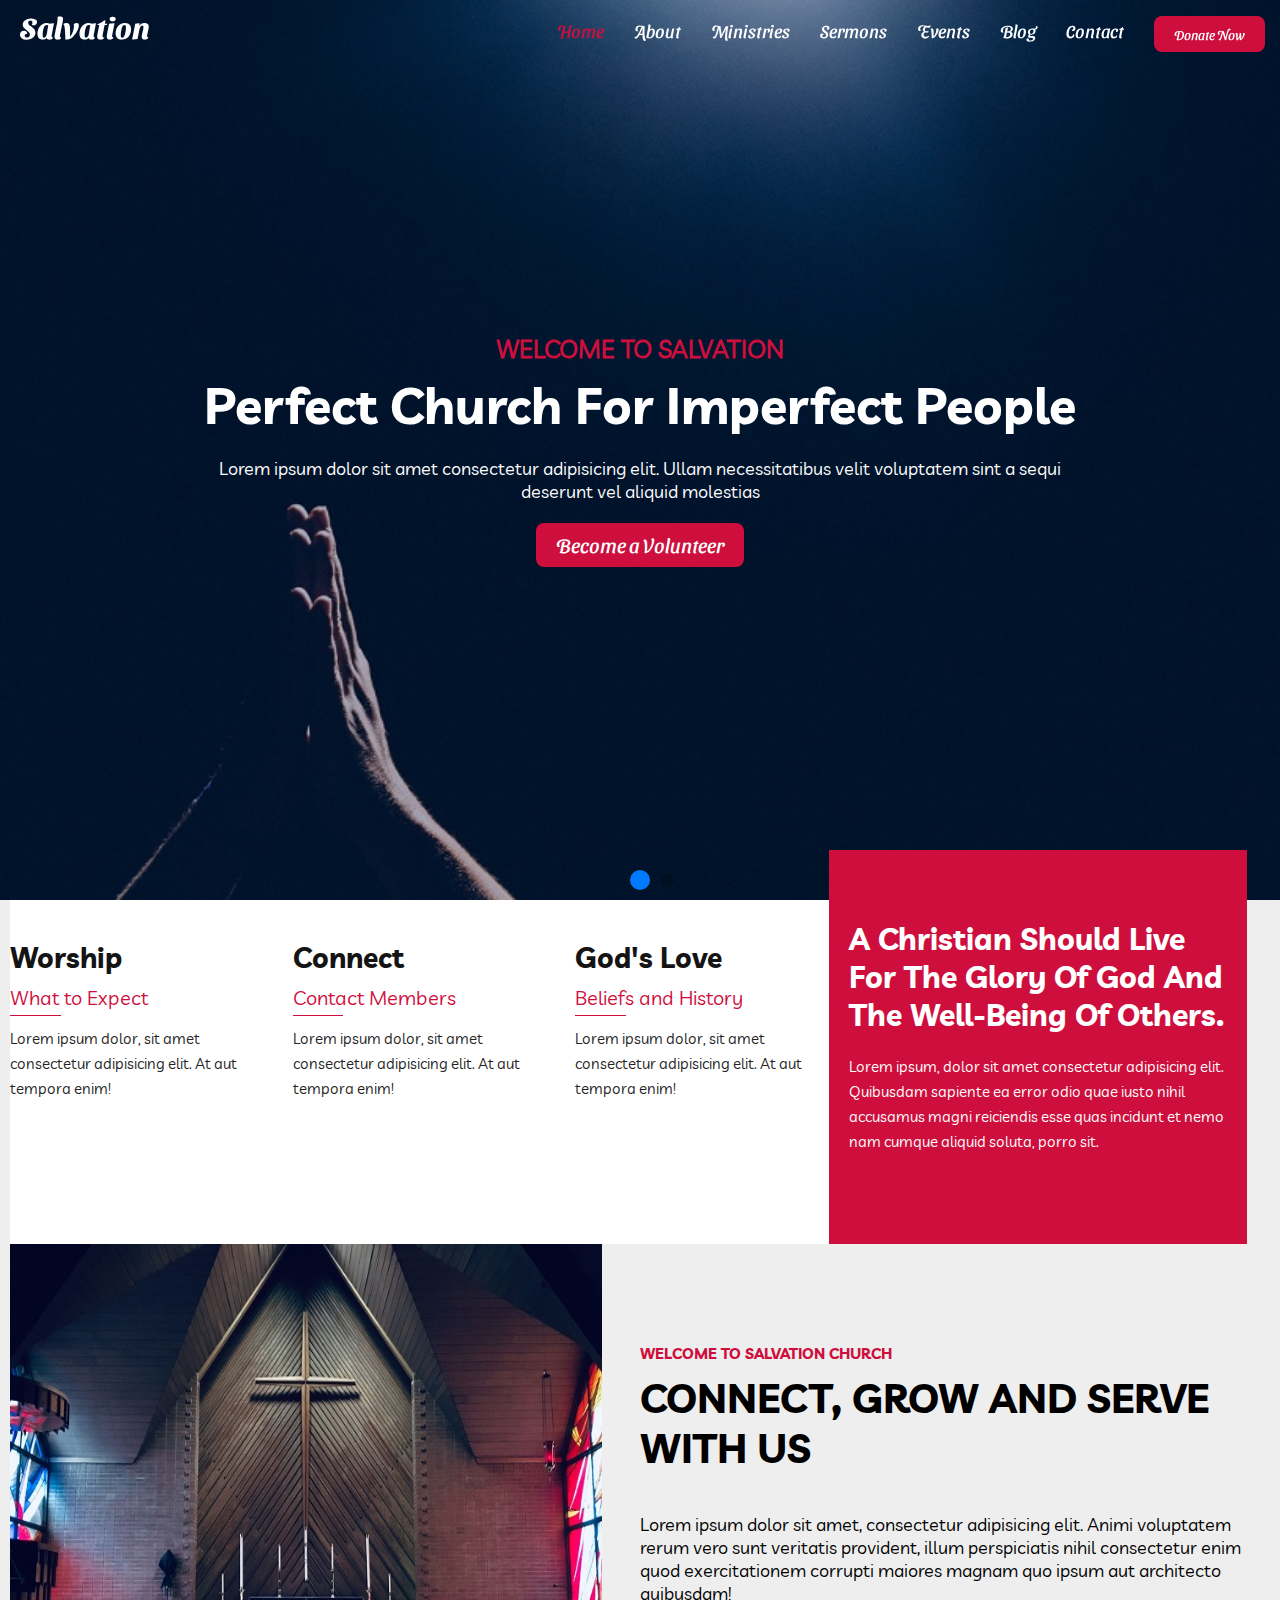
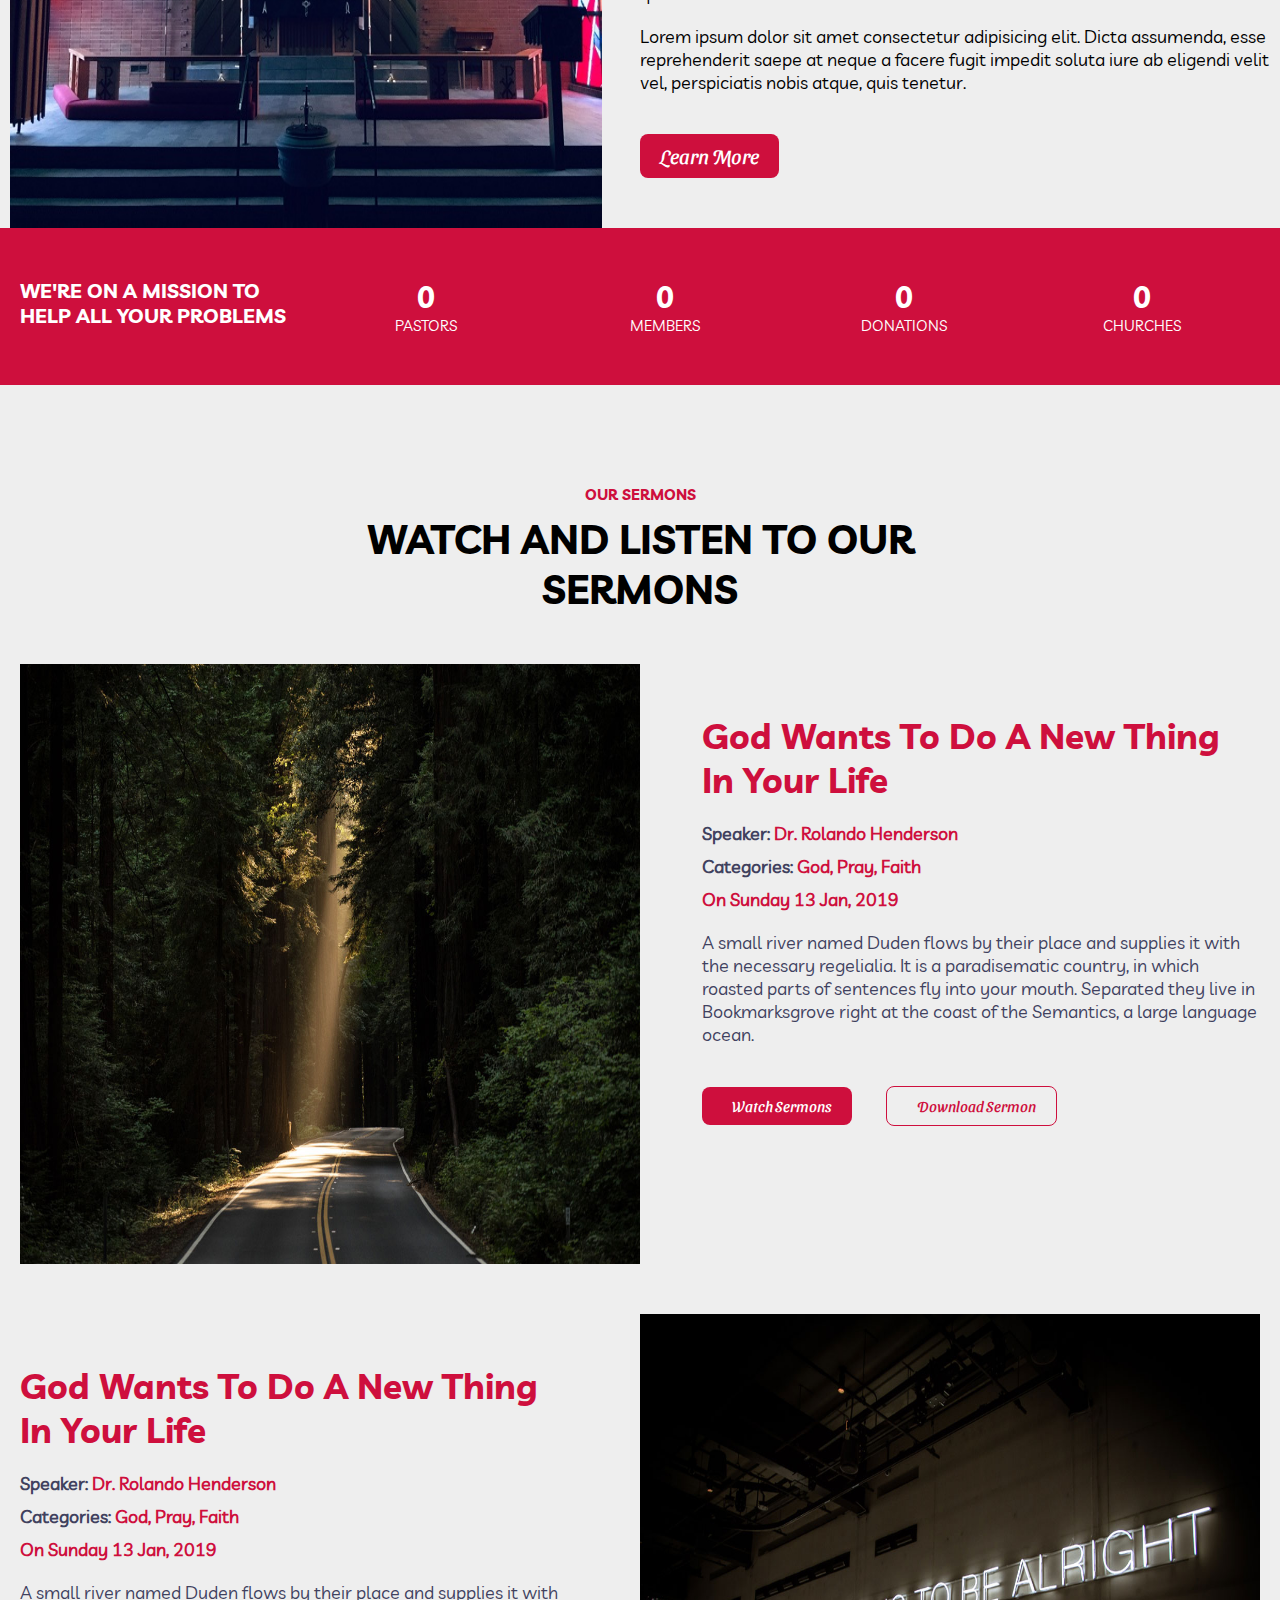
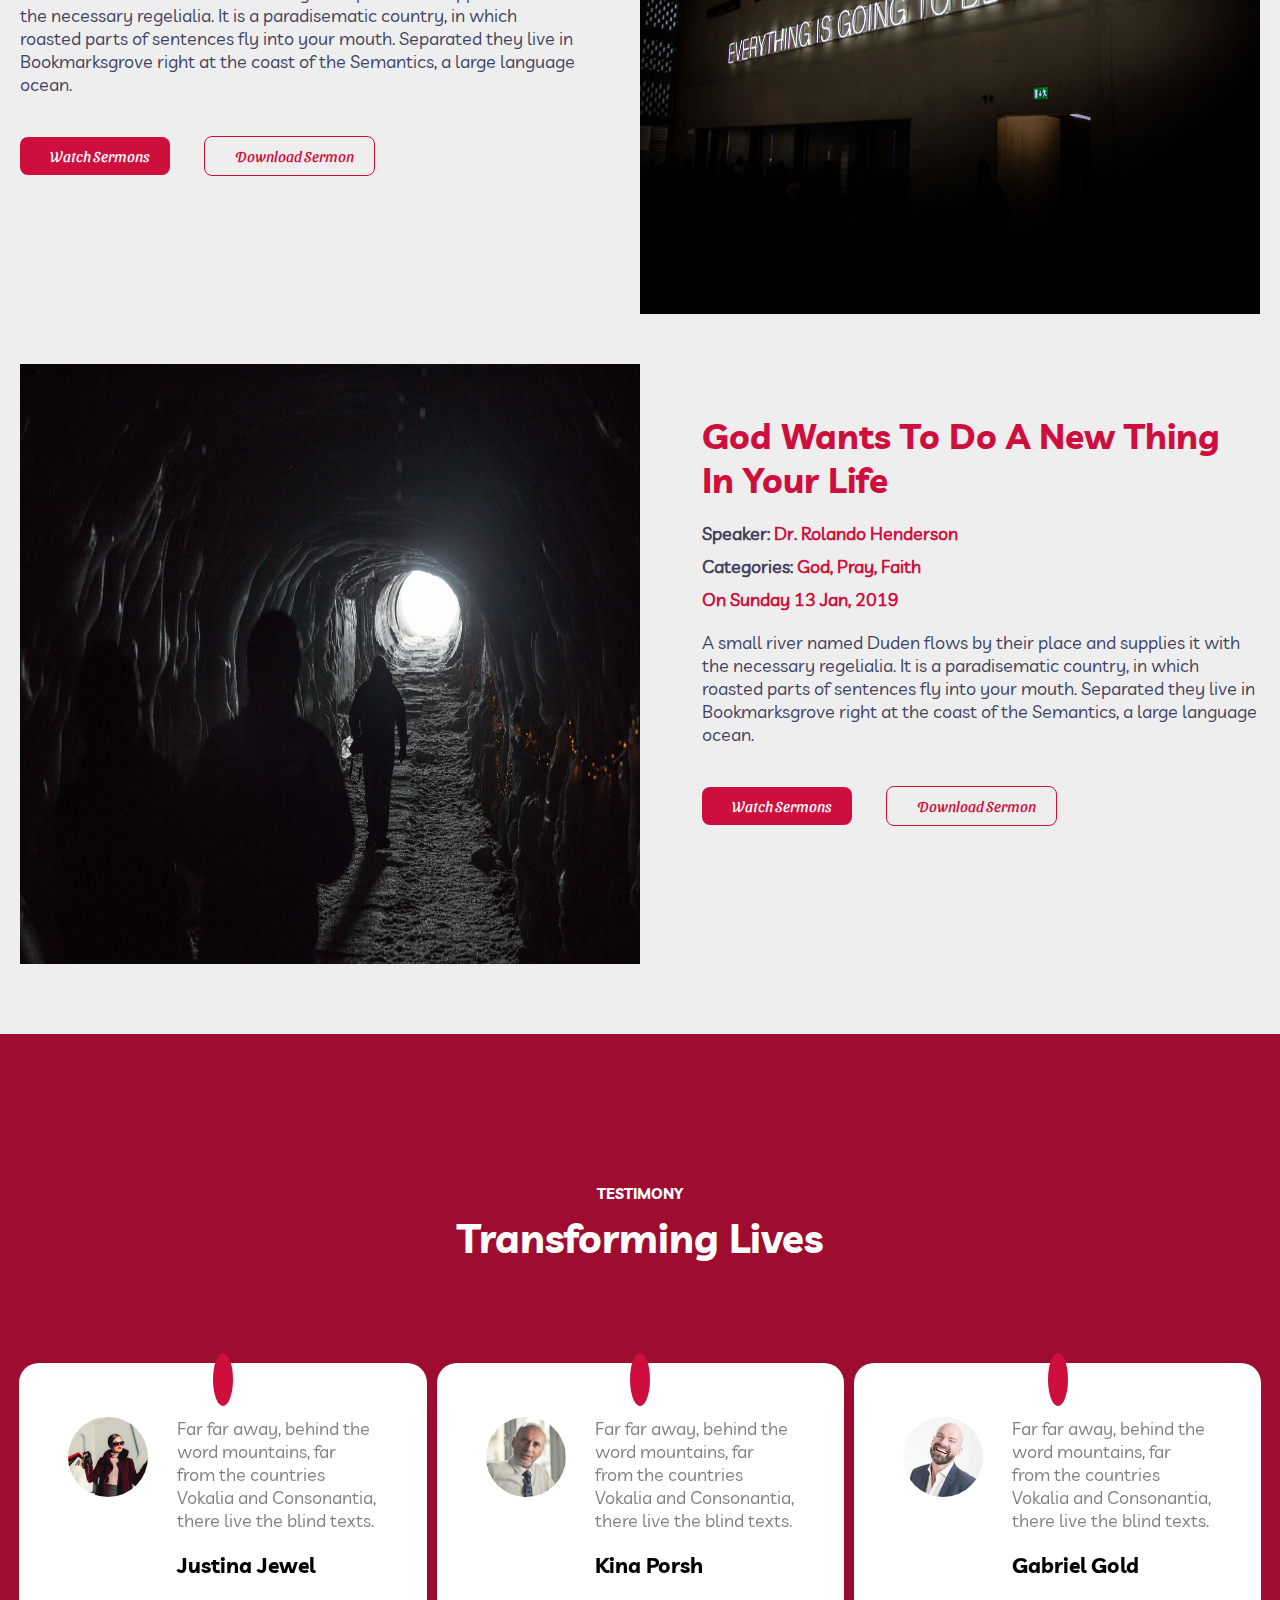
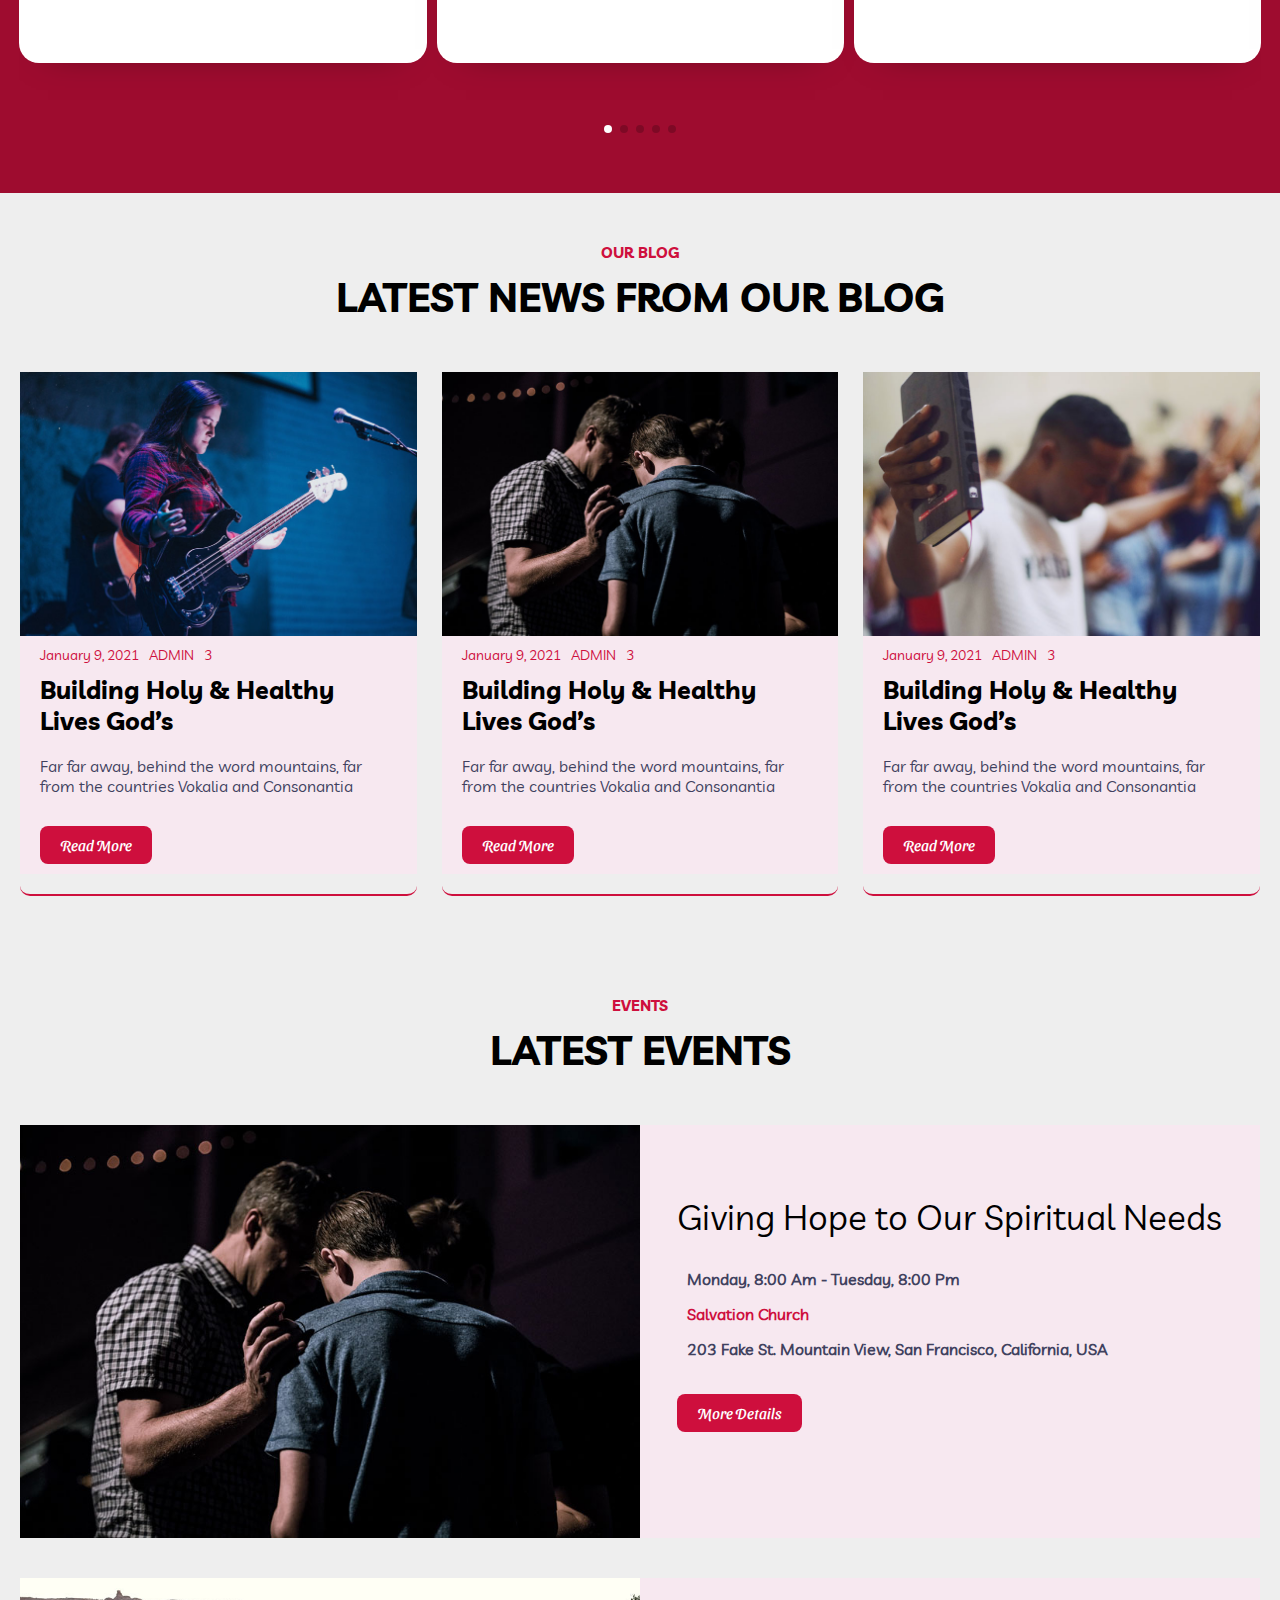
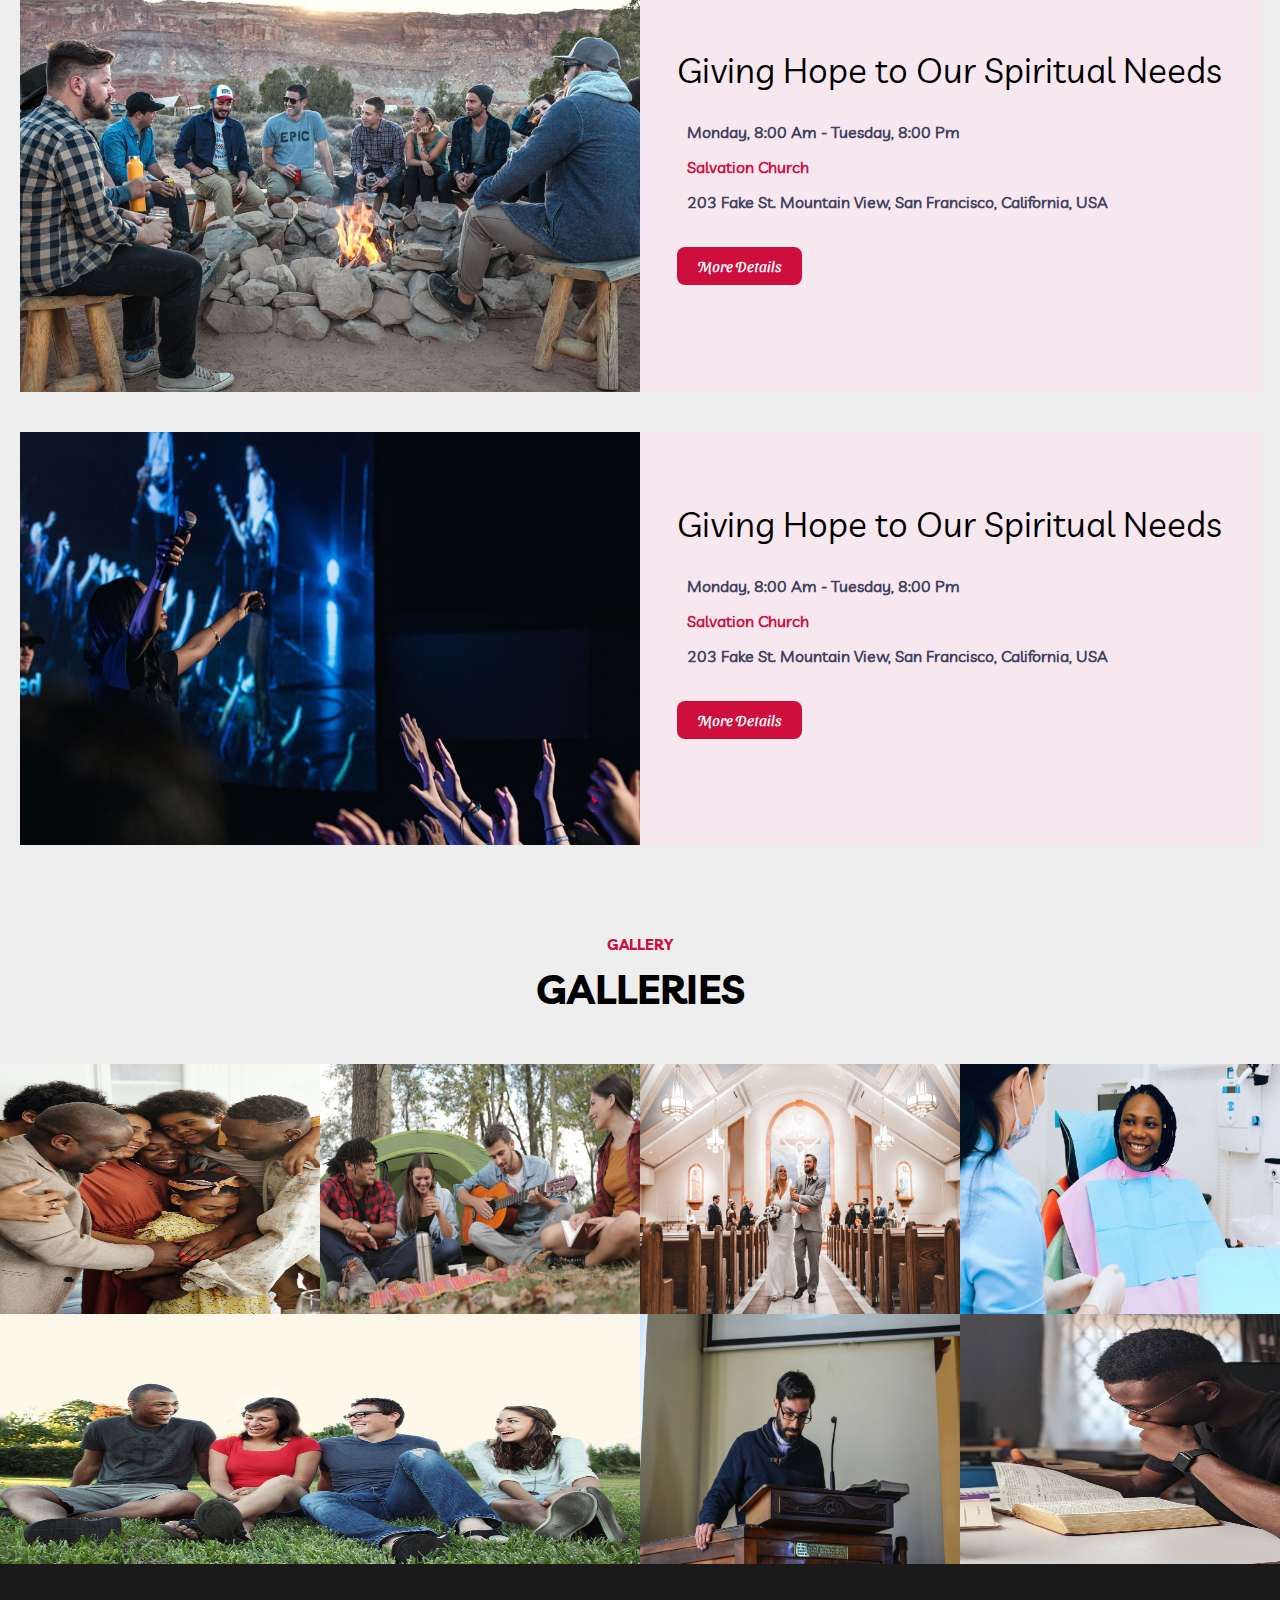
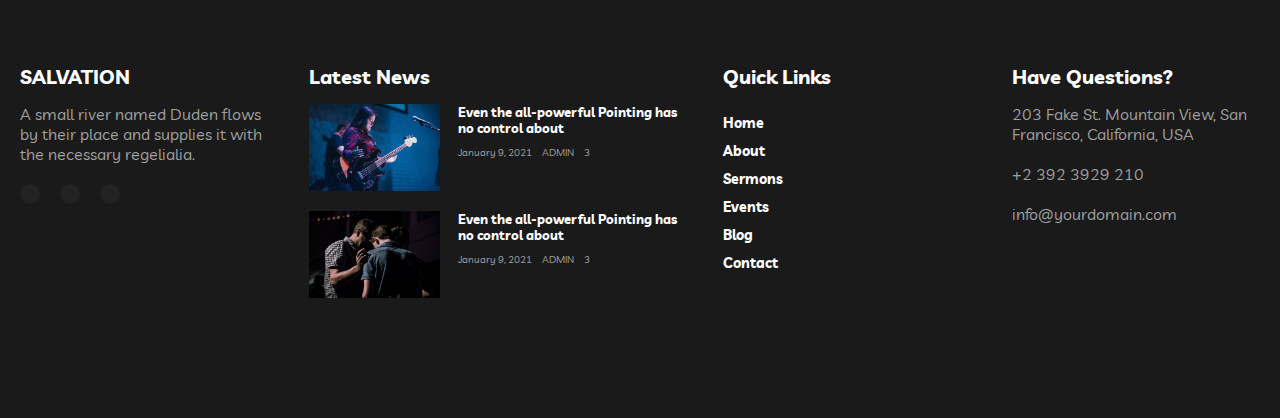
==== index.html @ 6382bc63 "First Message" ====
<html lang="en">
<head>
    <meta charset="UTF-8">
    <meta name="viewport" content="width=device-width, initial-scale=1.0">
    <meta name="theme-color" content=" #0c5adb">
    <meta property="og:title" content="Salvation">
    <meta property="og:image" content="./img/logo.png">
    <meta http-equiv="X-UA-Compatible" content="ie=edge">
    <link rel="shortcut icon" href="./img/logo.png" type="image/x-icon">
    <script src="./js/swiper.min.js"></script>
    <script src="./js/main.js"></script>
    <link rel="stylesheet" href="./css/swiper.min.css">
    <link rel="stylesheet" href="./css/swiper-bundle.min.css">
    <link rel="stylesheet" href="https://cdnjs.cloudflare.com/ajax/libs/font-awesome/5.13.0/css/all.min.css" integrity="sha256-h20CPZ0QyXlBuAw7A+KluUYx/3pK+c7lYEpqLTlxjYQ=" crossorigin="anonymous" />
    <script src="./js/Jquery3.4.1.min.js"></script>
    <script src="./js/swiper-bundle.min.js"></script>
    <link rel="stylesheet" href="style.css">
    <script src="./js/script.js"></script>
    <title>Salvation</title>
</head>
<body>
    <nav class="nav">
        <div class="nav-menu flex-row">
            <div class="nav-brand">
                <h1>Salvation</h1>
            </div>
            <div>
                <ul>
                    <a href="#"><li id="active">Home</li></a>
                    <a href="about.html"><li>About</li></a>
                    <a href="minster.html"><li>Ministries</li></a>
                    <a href="sermon.html"><li>Sermons</li></a>
                    <a href="event.html"><li>Events</li></a>
                    <a href="blog.html"><li>Blog</li></a>
                    <a href="contact.html"><li>Contact</li></a>
                    <a href="contact.html"><li><button>Donate Now</button></li></a>
                </ul>
            </div>
            <div class="toggle-collapse">
                <div class="toggle-icons">
                    <i class="fas fa-bars"></i>
                </div>
            </div>
        </div>
    </nav>
    <section class="a">
        <div class="swiper-container">
            <div class="swiper-wrapper">
                <div class="swiper-slide">
                    <div  id="b2">
                        <div>
                            <p>Welcome To Salvation</p>
                            <h1>Perfect Church For Imperfect People</h1>
                            <p>Lorem ipsum dolor sit amet consectetur adipisicing elit. Ullam necessitatibus velit voluptatem sint a sequi deserunt vel aliquid molestias</p>
                            <button>Become a Volunteer</button>
                        </div>
                    </div>                  
                </div>
                <div class="swiper-slide">
                    <div id="b1" >
                        <div>
                            <p>Transforming Lives</p>
                            <h1>Total Surrender To God</h1>
                            <p>Lorem ipsum dolor, sit amet consectetur adipisicing elit. At aut tempora enim! Voluptas eum repudiandae recusandae. Esse, possimus beat</p>
                            <button>Become a Volunteer</button>
                        </div>
                    </div>
                </div>
            </div>
            <!-- Add Pagination -->
            <div class="swiper-pagination">
                <div class="ball"></div>
            </div>
          </div>
    </section>
    <section class="b">
        <div class="mom1">
            <div class="left">
                <div id="one">
                    <i class="fas fa-church"></i>
                    <h1>Worship</h1>
                    <p>What to Expect</p>
                    <div></div>
                    <p>Lorem ipsum dolor, sit amet consectetur adipisicing elit. At aut tempora enim!</p>
                </div>
                <div id="one">
                    <i class="fas fa-praying-hands"></i>
                    <h1>Connect</h1>
                    <p>Contact Members</p>
                    <div></div>
                    <p>Lorem ipsum dolor, sit amet consectetur adipisicing elit. At aut tempora enim!</p>
                </div>
                <div id="one">
                    <i class="fas fa-hand-holding-heart"></i>
                    <h1>God's Love</h1>
                    <p>Beliefs and History</p>
                    <div></div>
                    <p>Lorem ipsum dolor, sit amet consectetur adipisicing elit. At aut tempora enim!</p>
                </div>
            </div>
            <div class="right">
                <h1>A Christian Should Live For The Glory Of God And The Well-Being Of Others.</h1>
                <p>Lorem ipsum, dolor sit amet consectetur adipisicing elit. Quibusdam sapiente ea error odio quae iusto nihil accusamus magni reiciendis esse quas incidunt et nemo nam cumque aliquid soluta, porro sit.</p>
            </div>
        </div>
        <div class="mom2">
            <div class="left">
                <img src="./img/one.jpg" alt="">
            </div>
            <div class="right">
                <p>Welcome To Salvation Church</p>
                <h1>CONNECT, GROW AND SERVE WITH US</h1>
                <p>Lorem ipsum dolor sit amet, consectetur adipisicing elit. Animi voluptatem rerum vero sunt veritatis provident, illum perspiciatis nihil consectetur enim quod exercitationem corrupti maiores magnam quo ipsum aut architecto quibusdam!</p>
                <p>Lorem ipsum dolor sit amet consectetur adipisicing elit. Dicta assumenda, esse reprehenderit saepe at neque a facere fugit impedit soluta iure ab eligendi velit vel, perspiciatis nobis atque, quis tenetur.</p>
                <button>Learn More</button>
            </div>
        </div>
    </section>
    <section class="c">
        <div class="mom3" id="counter">
            <div>
                <h1>WE'RE ON A MISSION TO HELP ALL YOUR PROBLEMS</h1>
            </div>
            <div>
                <h1 class="counter-value" data-count="65000">0</h1>
                <p>Pastors</p>
            </div>
            <div>
                <h1 class="counter-value" data-count="1050000">0</h1>
                <p>Members</p>
            </div>
            <div>
                <h1 class="counter-value" data-count="500000">0</h1>
                <p>Donations</p>
            </div>
            <div>
                <h1 class="counter-value" data-count="50">0</h1>
                <p>Churches</p>
            </div>
        </div>
    </section>
    <section class="d">
        <p id="p">Our Sermons</p>
        <h1>WATCH AND LISTEN TO OUR <br>SERMONS</h1>
        <div class="mom">
            <div class="left">
                <img src="./img/two.jpg" alt="">
            </div>
            <div class="right">
                <h2>God Wants To Do A New Thing In Your Life</h2>
                <p><span>Speaker: </span> Dr. Rolando Henderson</p>
                <p><span>Categories: </span> God, Pray, Faith</p>
                <p>On Sunday 13 Jan, 2019</p>
                <p id="ps">A small river named Duden flows by their place and supplies it with the necessary regelialia. It is a paradisematic country, in which roasted parts of sentences fly into your mouth. Separated they live in Bookmarksgrove right at the coast of the Semantics, a large language ocean.</p>
                <button><i class="fas fa-play"></i>Watch Sermons</button>
                <a href="./sermon.html"><button id="but"><i class="fas fa-download"></i>Download Sermon</button></a>
            </div>
        </div>
        <div class="mom" id="mom">
            <div class="right">
                <h2>God Wants To Do A New Thing In Your Life</h2>
                <p><span>Speaker: </span> Dr. Rolando Henderson</p>
                <p><span>Categories: </span> God, Pray, Faith</p>
                <p>On Sunday 13 Jan, 2019</p>
                <p id="ps">A small river named Duden flows by their place and supplies it with the necessary regelialia. It is a paradisematic country, in which roasted parts of sentences fly into your mouth. Separated they live in Bookmarksgrove right at the coast of the Semantics, a large language ocean.</p>
                <button><i class="fas fa-play"></i>Watch Sermons</button>
                <a href="./sermon.html"><button id="but"><i class="fas fa-download"></i>Download Sermon</button></a>
            </div>
            <div class="left">
                <img src="./img/three.jpg" alt="">
            </div>
        </div>
        <div class="mom">
            <div class="left">
                <img src="./img/four.jpg" alt="">
            </div>
            <div class="right">
                <h2>God Wants To Do A New Thing In Your Life</h2>
                <p><span>Speaker: </span> Dr. Rolando Henderson</p>
                <p><span>Categories: </span> God, Pray, Faith</p>
                <p>On Sunday 13 Jan, 2019</p>
                <p id="ps">A small river named Duden flows by their place and supplies it with the necessary regelialia. It is a paradisematic country, in which roasted parts of sentences fly into your mouth. Separated they live in Bookmarksgrove right at the coast of the Semantics, a large language ocean.</p>
                <button><i class="fas fa-play"></i>Watch Sermons</button>
                <a href="./sermon.html"><button id="but"><i class="fas fa-download"></i>Download Sermon</button></a>
            </div>
        </div>
    </section>
    <section class="e">
        <div>
            <p id="p">TESTIMONY</p>
            <h1>Transforming Lives</h1>
        </div>
        <div class="swiper-container">
            <div class="swiper-wrapper">
                <div class="swiper-slide">
                    <i class="fa  fa-quote-left"></i>
                    <div class="conta">
                        <img src="img/person5.jpg" alt="">
                        <div class="tex">
                            <p class="p">Far far away, behind the word mountains, far from the countries Vokalia and Consonantia, there live the blind texts.</p>
                            <h3>Justina Jewel</h3>
                        </div>
                    </div>
                </div>
                <div class="swiper-slide">
                    <i class="fa  fa-quote-left"></i>
                    <div class="conta">
                        <img src="img/person3.jpg" alt="">
                        <div class="tex">
                            <p class="p">Far far away, behind the word mountains, far from the countries Vokalia and Consonantia, there live the blind texts.</p>
                            <h3>Kina Porsh</h3>
                        </div>
                    </div>
                </div>
                <div class="swiper-slide">
                    <i class="fa  fa-quote-left"></i>
                    <div class="conta">
                        <img src="img/person2.jpg" alt="">
                        <div class="tex">
                            <p class="p">Far far away, behind the word mountains, far from the countries Vokalia and Consonantia, there live the blind texts.</p>
                            <h3>Gabriel Gold</h3>
                       
                        </div>
                    </div>
                </div>
                <div class="swiper-slide">
                    <i class="fa  fa-quote-left"></i>
                    <div class="conta">
                        <img src="img/person1.jpg" alt="">
                        <div class="tex">
                            <p class="p">Far far away, behind the word mountains, far from the countries Vokalia and Consonantia, there live the blind texts.</p>
                            <h3>Dust Rose</h3>
                        </div>
                    </div>
                </div>
                <div class="swiper-slide">
                    <i class="fa  fa-quote-left"></i>
                    <div class="conta">
                        <img src="img/person4.jpg" alt="">
                        <div class="tex">
                            <p class="p">Far far away, behind the word mountains, far from the countries Vokalia and Consonantia, there live the blind texts.</p>
                            <h3>Innocent Hart</h3>
                        </div>
                    </div>
                </div>
            </div>
            <div class="swiper-pagination"></div>
        </div>
    </section>
    <section class="f">
        <p id="p">OUR BLOG</p>
        <H1>LATEST NEWS FROM OUR BLOG</H1>
        <div class="mom">
            <div id="one">
                <a href="./blogdet.html">
                    <img src="./img/blog1.jpg" alt="">
                </a>
                 <div id="gap">
                    <div>
                        <p>January 9, 2021</p>
                        <p>ADMIN</p>
                        <p><i class="fas fa-comment"></i> 3</p>
                    </div>
                    <h2>Building Holy & Healthy Lives God’s</h2>
                    <p>Far far away, behind the word mountains, far from the countries Vokalia and Consonantia</p>
                    <a href="#"><button>Read More</button></a>
                </div>
            </div>
            <div id="one">
                <a href="./blogdet.html">
                    <img src="./img/blog2.jpg" alt="">
                </a>
                 <div id="gap">
                    <div>
                        <p>January 9, 2021</p>
                        <p>ADMIN</p>
                        <p><i class="fas fa-comment"></i> 3</p>
                    </div>
                    <h2>Building Holy & Healthy Lives God’s</h2>
                    <p>Far far away, behind the word mountains, far from the countries Vokalia and Consonantia</p>
                    <a href="#"><button>Read More</button></a>
                </div>
            </div>
            <div id="one">
                <a href="./blogdet.html">
                    <img src="./img/blog3.jpg" alt="">
                </a>
                 <div id="gap">
                    <div>
                        <p>January 9, 2021</p>
                        <p>ADMIN</p>
                        <p><i class="fas fa-comment"></i> 3</p>
                    </div>
                    <h2>Building Holy & Healthy Lives God’s</h2>
                    <p>Far far away, behind the word mountains, far from the countries Vokalia and Consonantia</p>
                    <a href="#"><button>Read More</button></a>
                </div>
            </div>
        </div>
    </section>
    <section class="g">
        <p id="p">EVENTS</p>
        <h1>LATEST EVENTS</h1>
        <div class="mom">
            <div class="left">
                <img src="./img/blog2.jpg" alt="">
            </div>
            <div class="right">
                <h2>Giving Hope to Our Spiritual Needs</h2>
                <p><i class="fas fa-calendar-week"></i> Monday, 8:00 Am - Tuesday, 8:00 Pm</p>
                <p><i class="fas fa-map-marker-alt"></i><span> Salvation Church</span></p>
                <p><i class="fas fa-building"></i> 203 Fake St. Mountain View, San Francisco, California, USA</p>
                <a href="./sermon.html"><button>More Details</button></a>
            </div>
        </div>
        <div class="mom">
            <div class="left">
                <img src="./img/event.jpg" alt="">
            </div>
            <div class="right">
                <h2>Giving Hope to Our Spiritual Needs</h2>
                <p><i class="fas fa-calendar-week"></i> Monday, 8:00 Am - Tuesday, 8:00 Pm</p>
                <p><i class="fas fa-map-marker-alt"></i><span> Salvation Church</span></p>
                <p><i class="fas fa-building"></i> 203 Fake St. Mountain View, San Francisco, California, USA</p>
                <a href="./sermon.html"><button>More Details</button></a>
            </div>
        </div>
        <div class="mom">
            <div class="left">
                <img src="./img/event1.jpg" alt="">
            </div>
            <div class="right">
                <h2>Giving Hope to Our Spiritual Needs</h2>
                <p><i class="fas fa-calendar-week"></i> Monday, 8:00 Am - Tuesday, 8:00 Pm</p>
                <p><i class="fas fa-map-marker-alt"></i><span> Salvation Church</span></p>
                <p><i class="fas fa-building"></i> 203 Fake St. Mountain View, San Francisco, California, USA</p>
                <a href="./sermon.html"><button>More Details</button></a>
            </div>
        </div>
    </section>
    <section class="h">
        <p id="p">GALLERY</p>
        <h1>GALLERIES</h1>
        <div class="mom">
            <div><img src="./img/gallery.jpg" alt=""></div>
            <div><img src="./img/gallery1.jpg" alt=""></div>
            <div><img src="./img/gallery2.jpg" alt=""></div>
            <div><img src="./img/gallery3.jpg" alt=""></div>
            <div id="lag"><img src="./img/gallery4.jpg" alt=""></div>
            <div><img src="./img/gallery5.jpg" alt=""></div>
            <div><img src="./img/gallery6.jpg" alt=""></div>
        </div>
    </section>
    <footer>
        <div id="one">
            <h1>SALVATION</h1>
            <P id="p">A small river named Duden flows by their place and supplies it with the necessary regelialia.</P>
            <div class="mom">
                <div><i class="fab fa-facebook"></i></div>
                <div><i class="fab fa-twitter"></i></div>
                <div><i class="fab fa-instagram"></i></div>
            </div>
        </div>
        <div id="one" class="two">
            <h1>Latest News</h1>
            <div class="mom1">
                <div class="left"><img src="./img/blog1.jpg" alt=""></div>
                <div class="right">
                    <h2>Even the all-powerful Pointing has no control about</h2>
                    <div>
                        <p>January 9, 2021</p>
                        <p>ADMIN</p>
                        <p><i class="fas fa-comment"></i> 3</p>
                    </div>
                </div>
            </div>
            <div class="mom1">
                <div class="left"><img src="./img/blog2.jpg" alt=""></div>
                <div class="right">
                    <h2>Even the all-powerful Pointing has no control about</h2>
                    <div>
                        <p>January 9, 2021</p>
                        <p>ADMIN</p>
                        <p><i class="fas fa-comment"></i> 3</p>
                    </div>
                </div>
            </div>
        </div>
        <div id="one">
            <h1>Quick Links</h1>
            <ul>
                <a href="./index.html"><li>Home</li></a>
                <a href="./about.html"><li>About</li></a>
                <a href="./sermon.html"><li>Sermons</li></a>
                <a href="./event.html"><li>Events</li></a>
                <a href="./blog.html"><li>Blog</li></a>
                <a href="./contact.html"><li>Contact</li></a>
            </ul>
        </div>
        <div id="one">
            <h1>Have Questions?</h1>
            <p><i class="fas fa-map"></i>	203 Fake St. Mountain View, San Francisco, California, USA</p>
            <p><i class="fas fa-phone-alt"></i>	+2 392 3929 210</p>
            <p><i class="fas fa-paper-plane"></i>	info@yourdomain.com</p>
        </div>
    </footer>
</body>
</html>
---- style.css ----
@font-face{
    src: url('font/ssv.ttf');
    font-family: 'sansita';
}
@font-face{
    src: url('font/ssvb.ttf');
    font-family: 'sansita_bold';
}
@font-face{
    src: url('font/oswvv.ttf');
    font-family: 'oswald';
}
@font-face{
    src: url('font/oswbb.ttf');
    font-family: 'oswald_bold';
}
@font-face{
    src: url('font/Oswald-Regular.ttf');
    font-family: 'oswald_reg';
}
*{
    margin: 0;
    padding: 0;
}
html,
body {
  position: relative;
  height: 100%;
}
body {
  background: #eee;
  font-family: Helvetica Neue, Helvetica, Arial, sans-serif;
  font-size: 14px;
  color: #000;
  margin: 0;
  padding: 0;
}
button{
    cursor: pointer !important;
    font-family: 'sansita'
}
p{
    font-family: 'oswald';
}
h1,h2,h3{
    font-family: 'oswald_bold';
}
.nav{
    height: 0rem;
    min-height: 10vh;
    overflow: hidden;
    position: absolute;
    width: 100%;
    transition: height 1s ease-in-out;
    z-index: 1000;
}
.nav .nav-menu{    
    justify-content: space-between;
}
.nav .toggle-collapse{
    position: absolute;
    top: 0%;
    width: 96%;
    cursor: pointer;
    display: none;
}
.flex-row{
    display: flex;
    flex-direction: row;    
    flex-wrap: wrap;
}

.nav .toggle-collapse .toggle-icons{
    display: flex;
    justify-content: flex-end;
    padding: 1.3rem 0;
}
.nav .toggle-collapse .toggle-icons i{
    font-size: 1.4rem;
    color: white;
}
.collapse{
    height: 34rem;
}
.nav ul{
    display: flex;
    margin: 0;
}
.nav ul li{
    list-style: none;
    padding: 20px 15px;
    font-size: 18px;
    position: relative;
    font-family: 'sansita';
}
.nav ul a{
    text-decoration: none;
    color: #fff;
}
.nav ul li:hover{
    color:#ce0f3d;
}

.nav ul a li#active {
    color:#ce0f3d;
}

.nav .nav-brand{
    padding-top: 8px;
    padding-left: 20px;
}
.nav .nav-brand h1{
    font-size: 30px;
    color: #fff;
    font-family: 'sansita_bold';
}
.nav ul a button{
    padding: 10px 20px;
    background: #ce0f3d;
    color: #fff;
    border: none;
    border-radius: 8px;
    margin-top: -4px;
}
.nav ul a button:hover{
    background: none;
    border: 1px solid #ce0f3d;
    color: #ce0f3d;
}
@media  screen and (max-width: 1000px){
    .nav .nav-menu, .nav ul{
        flex-direction: column;
    }
    .nav .toggle-collapse{
        display: initial;
    }
    .nav ul li:hover{
        color: white;
        border-bottom: unset;
    }
    .nav ul #active{
        border-bottom:unset;
    }
    .nav ul #active a{
        color: unset;
    }
    .nav ul #active a:hover{
        color: white;
    }
    .nav{
        background: #fff;
        min-height: 8vh;
    }
    .nav ul a{
        text-decoration: none;
        color: #252424;
    }
    .nav .nav-brand h1{
        color: #252424;
    }
    .nav ul a li#active {
        color:#ce0f3d;
    }
    .nav .toggle-collapse .toggle-icons i{
        color: #252424;
    }
   
}
@media  screen and (max-width: 500px){
    .nav{
        min-height: 8vh;
    }
    .nav .toggle-collapse{
        width: 90%;
    }
    .nav .nav-brand{
        padding-top: 7px;
    }
    .nav .toggle-collapse .toggle-icons{
        padding:1.1rem 0;
    }
}
/*---------------------------------------------------------------------------------------------------------------------------------------------------*/
@media  screen and (min-height: 1000px){
    .nav{
        min-height: 7vh;
    }
}

.a .swiper-container {
    width: 100%;
    height: 100%;
}
.a .swiper-wrapper{
    height: 100%;
}
.a .swiper-slide {
    text-align: center;
    font-size: 18px;

}
.a .swiper-slide #b1{
    background: linear-gradient(rgba(0, 4, 60, 0.3),rgba(0, 4, 60, 0.3)), url(./img/bg1.jpg);
}
.a .swiper-slide #b2{
    background: linear-gradient(rgba(0, 4, 60, 0.3),rgba(0, 4, 60, 0.3)), url(./img/bg2.jpg);
}
.a .swiper-slide #b1,.a .swiper-slide #b2{
    height: 100%;
    background-size:cover;
    background-repeat: no-repeat;
    background-position:right;
    padding: 0 200px;
    color: #fff;
    display: flex;
    align-items: center;
}
.a .swiper-slide #b1 p:nth-child(1),.a .swiper-slide #b2 p:nth-child(1){
    font-size: 25px;
    color: #ce0f3d;
    font-weight: 600;
    padding-bottom: 10px;
    text-transform: uppercase;
}
.a .swiper-slide #b1 h1,.a .swiper-slide #b2 h1{
    font-size: 50px;
    padding-bottom: 20px;
}
.a .swiper-slide button{
    padding: 10px 20px;
    background: #ce0f3d;
    color: #fff;
    border: none;
    border-radius: 8px;
    margin-top: 20px;
    font-size: 20px;
    outline: none;
    
}
.a .swiper-slide button:hover{
    background: none;
    border: 1px solid #ce0f3d;
    color: #ce0f3d;
}
.swiper-container-horizontal>.swiper-pagination-bullets.swiper-pagination-bullets-dynamic .swiper-pagination-bullet{
    height: 20px;
    width: 20px;
}
.b{
    padding: 0 10px;
}
.b  .mom1{
    display: flex;
    flex-wrap: wrap;
}
.b .mom1 .left{
    width: 65%;
    display: flex;
    flex-wrap: wrap;
    justify-content: space-between;
    padding-top: 40px;
    background: #fff;
}
.b .mom1 .left #one{
    width: 31%;
}
.b .mom1 .left #one .fas{
    font-size: 50px;
    padding-bottom: 10px;
}
.b .mom1 .left #one h1{
    color: #141414;
    padding-bottom: 10px;
    font-size: 28px;
    font-weight: 100px;
}
.b .mom1 .left #one p:nth-child(3){
    color: #ce0f3d;
    padding-bottom: 5px;
    font-size: 20px;
}
.b .mom1 .left #one div{
    background: #ce0f3d;
    width: 20%;
    height: 1px;
    margin-bottom: 10px;
}
.b .mom1 .left #one p:nth-child(5){
    font-size: 15px;
    color: #232323;
    line-height: 25px;
}
.b .mom1 .right{
    width: 30%;
    color: #fff;
    background: #ce0f3d;
    padding: 70px 20px;
    margin-top: -4%;
    z-index: 2;
}
.b .mom1 .right h1{
    padding-bottom: 20px;
    font-size: 30px;
}
.b .mom1 .right p{
    padding-bottom: 20px;
    font-size: 15px;
    line-height: 25px;
}
.b .mom2{
    display: flex;
    flex-wrap: wrap;
    justify-content: space-between;
}
.b .mom2 .left{
    width: 47%;
    
}
.b .mom2 .left img{
    width: 100%;
    height: 100%;
}
.b .mom2 .right{
    width: 50%;
    padding: 100px 0 50px 0;
}
.b .mom2 .right p:nth-child(1){
    color: #ce0f3d;
    font-size: 15px;
    font-weight: bold;
    font-family: 'oswald_bold';
    text-transform: uppercase;
    padding-bottom: 10px;
}
.b .mom2 h1{
    font-size: 40px;
    font-weight: 100;
    padding-bottom: 40px;
}
.b .mom2 .right p:nth-child(3),.b .mom2 .right p:nth-child(4){
    font-size: 18px;
    padding-bottom: 20px;
}
.b .mom2 .right button{
    padding: 10px 20px;
    background: #ce0f3d;
    color: #fff;
    border: none;
    border-radius: 8px;
    margin-top: 20px;
    font-size: 20px;
    outline: none;
    
}
.b .mom2 .right button:hover{
    background: none;
    border: 1px solid #ce0f3d;
    color: #ce0f3d;
}
.c .mom3{
    display: flex;
    flex-wrap: wrap;
    justify-content: space-between;
    color: white;
    background: #ce0f3d;
    text-align: center;
    padding: 50px 20px;
}
.c .mom3 div{
    width: 19%;
}
.c .mom3 div:nth-child(1){
    text-align: left;
    width: 23%;
}
.c .mom3 div h1{
    font-size: 30px;
}
.c .mom3 div:nth-child(1) h1{
    font-size: 20px;
}
.c .mom3 div p{
    font-size: 15px;
    text-transform: uppercase;
}
.d{
    padding: 100px 20px;
    text-align: center;
    padding-bottom: 20px;
}
.d #p{
    color: #ce0f3d;
    font-size: 15px;
    font-weight: bold;
    font-family: 'oswald_bold';
    text-transform: uppercase;
    padding-bottom: 10px;
}
.d h1{
    font-size: 40px;
    padding-bottom: 50px;
} 
.d .mom{
    display: flex;
    flex-wrap: wrap;
    justify-content: space-between;
    margin-bottom: 50px;
}
.d .mom#mom{
    flex-wrap: wrap-reverse;
}
.d .mom .left{
    width: 50%;
    height: 600px;
}
.d .mom .left img{
    width: 100%;
    height: 100%;
}
.d .mom .right{
    width: 45%;
    text-align: left;
    padding: 50px 0;
}
.d .mom .right h2{
    font-size: 35px;
    color: #ce0f3d;
    padding-bottom: 20px;
}
.d .mom .right p{
    color: #ce0f3d;
    font-weight: 600;
    font-size: 18px;
    padding-bottom: 10px;
}
.d .mom .right p span{
    color: #40415e;
}
.d .mom .right p#ps{
    color: #40415e;
    padding-bottom: 20px;
    font-weight: unset;
    font-size: 18px;
    padding-top: 10px;
}
.d .mom .right button{
    padding: 10px 20px;
    background: #ce0f3d;
    color: #fff;
    border: none;
    border-radius: 8px;
    margin-top: 20px;
    font-size: 15px;
    outline: none;
    margin-right: 30px;
}
.d .mom .right .fas{
    margin-right: 10px;
}
.d .mom .right button:hover{
    background: none;
    border: 1px solid #ce0f3d;
    color: #ce0f3d;
}
.d .mom .right button#but{
    background: none;
    border: 1px solid #ce0f3d;
    color: #ce0f3d;
}
.d .mom .right button#but:hover{
    background: #ce0f3d;
    color: #fff;
    border:none;
}
.e{
    text-align: center;
    background: #9e0c2f;
    padding: 150px 0 50px 0;
}
.e #p{
    color: #fff;
    font-size: 15px;
    font-weight: bold;
    font-family: 'oswald_bold';
    text-transform: uppercase;
    padding-bottom: 10px;
}
.e h1{
    font-size: 40px;
    padding-bottom: 50px;
    color: #fff;
}
.e .swiper-container {
    width: 97%;
    height: 400px;
    text-align: center;
    margin-top: 30px;
  }
.e .swiper-slide {
    margin-top: 20px;
    height: 300px;
    font-size: 18px;
    background: white;
    box-shadow: 0px 15px 34px -29px rgba(0, 0, 0, 0.54);
    border-radius: 20px;
    
  }
.e .swiper-pagination-bullet-active{
    background: #fff;
}
.e .swiper-slide .fa{
    font-size: 30px;
    margin-top: -20px;
    color: #fff;
    background: #ce0f3d;
    padding: 10px;
    border-radius: 50%;
}
.e .conta{
    padding: 20px;
    display: flex;
    text-align: left;
    justify-content: space-evenly;
}
.e .conta img{
    width: 80px;
    height: 80px;
    border-radius: 50%;
}
.e .conta .tex{
    width: 200px;
}
.e .p{
    color: gray;
    margin-bottom: 20px;
}
.e .p1{
    font-weight: 400;
}
.e .tex h3{
    font-weight: 200;
    padding-bottom: 10px;
}
.f{
    padding: 50px 20px;
    text-align: center;
}
.f #p{
    font-size: 15px;
    font-weight: bold;
    font-family: 'oswald_bold';
    text-transform: uppercase;
    padding-bottom: 10px;
    color: #ce0f3d;
}
.f h1{
    font-size: 40px;
    padding-bottom: 50px;
}
.f .mom{
    display: flex;
    justify-content: space-between;
    flex-wrap: wrap;
}
.f .mom  #one{
    width: 32%;
    text-align: left;
    border-bottom: 2px solid #ce0f3d;
    border-bottom-left-radius: 10px;
    border-bottom-right-radius: 10px;
    padding-bottom: 20px;
}
.f .mom #one a{
    width: 100%;
}
.f .mom #one a img{
    width: 100%;
}
.f .mom  #one #gap{
    padding: 10px 20px;
    background: #f7e8f0;
}
.f .mom  #one #gap div{
    display: flex;
}
.f .mom  #one #gap div p{
    padding-right: 10px;
    padding-bottom: 10px;
    font-size: 14px;
    color: #ce0f3d;
}
.f .mom  #one #gap h2{
    font-size: 25px;
    font-weight: 100;
    padding-bottom: 20px;
}
.f .mom  #one #gap p{
    font-size: 16px;
    padding-bottom: 10px;
    color: #40415e;
}
.f .mom  #one #gap button{
    padding: 10px 20px;
    background: #ce0f3d;
    color: #fff;
    border: none;
    border-radius: 8px;
    margin-top: 20px;
    font-size: 15px;
    outline: none;
    margin-right: 30px;
}
.f .mom  #one #gap button:hover{
    background: none;
    border: 1px solid #ce0f3d;
    color: #ce0f3d;
}
.g{
    padding: 50px 20px;
    text-align: center;
}
.g #p{
    font-size: 15px;
    font-weight: bold;
    font-family: 'oswald_bold';
    text-transform: uppercase;
    padding-bottom: 10px;
    color: #ce0f3d;
}
.g h1{
    font-size: 40px;
    padding-bottom: 50px;
}
.g .mom{
    display: flex;
    flex-wrap: wrap;
    text-align: left;
    justify-content: space-between;
    margin-bottom: 40px;
    background: #f7e8f0;
}
.g .mom .left{
    width: 50%
}
.g .mom .left img{
    width: 100%
}
.g .mom .right{
    width: 47%;
    padding-top: 70px;
}
.g .mom .right h2{
    font-size: 35px;
    padding-bottom: 30px;
    font-weight: 100;
    font-family: 'oswald';
}
.g .mom .right p{
    font-size: 16px;
    padding-bottom: 15px;
    color: #40415e;
    font-weight: bold;
}
.g .mom .right .fas{
    padding-right: 10px;
}
.g .mom .right span{
    color: #ce0f3d;
}
.g .mom .right button{
    padding: 10px 20px;
    background: #ce0f3d;
    color: #fff;
    border: none;
    border-radius: 8px;
    margin-top: 20px;
    font-size: 15px;
    outline: none;
    margin-right: 30px;
}
.g .mom .right button:hover{
    background: none;
    border: 1px solid #ce0f3d;
    color: #ce0f3d;
}
.h{
    text-align: center;
}
#h{
    margin-top: 30px;
}
.h #p{
    font-size: 15px;
    font-weight: bold;
    font-family: 'oswald_bold';
    text-transform: uppercase;
    padding-bottom: 10px;
    color: #ce0f3d;
}
.h h1{
    font-size: 40px;
    padding-bottom: 50px;
}
.h .mom{
    display: flex;
    flex-wrap: wrap;
}
.h .mom div{
    width: 25%;
    height: 250px;
}
.h .mom div#lag{
    width: 50%;
}
.h .mom div img{
    width: 100%;
    height: 100%;
}
.i{
    background: linear-gradient(rgba(0, 4, 60, 0.3),rgba(0, 4, 60, 0.3)), url(./img/bg1.jpg);
    height: 100vh;
    background-size: cover;
    background-size:cover;
    background-repeat: no-repeat;
    background-position:right;
}
.i #one{
    padding-top: 40%;
    padding-left: 50px;
}
.i #one #two{
    display: flex;
}
.i #one #two a{
    color: white;
    text-decoration: none;
}
.i #one #two .fas{
    font-size: 14px;
}
.i #one #two a:hover{
    color: #ce0f3d;
}
.i #one #two div{
   padding-right: 20px;
   color: #fff;
}
.i #one h1{
    font-size: 40px;
    color:#fff;
    padding-top: 20px;
}
.j{
    padding: 50px 20px;
    text-align: center;
    background: #fff;
}
.j #p{
    font-size: 15px;
    font-weight: bold;
    font-family: 'oswald_bold';
    text-transform: uppercase;
    padding-bottom: 10px;
    color: #ce0f3d;
}
.j h1{
    font-size: 40px;
    padding-bottom: 50px;
}
.j .mom{
    display: flex;
    justify-content: space-between;
    flex-wrap: wrap;
}
.j .mom .pa{
    width: 24%;
}
.j .mom .pa .one{
    width: 100%;
    overflow: hidden;
    height: 300px;
}
.j .mom .pa .one img{
    width: 100%;
    height: 100%;
}
.j .mom .pa .two{
    width: 100%;
    display: flex;
    justify-content: center;
    margin-top: -25px;
}
.j .mom .pa .two div{
    width: 80%;
    background: #ce0f3d;
    color: white;
    padding: 10px 0;
    border-radius: 10px;
}
.j .mom .pa .two div p{
    color: rgba(238, 238, 238, 0.473);
    letter-spacing: 1px;
}
.k{
    padding: 80px 20px;
    display: flex;
    flex-wrap: wrap;
    justify-content: space-between;
    background: #fff;
}
.k .one{
    width: 32%;
    background: #f7e8f0;
    margin-bottom: 30px;
}
.k .one #one{
    width: 100%;
}
.k .one #one img{
    width: 100%;
}
.k .one #two{
    padding: 20px;
}
.k .one #two h2{
    font-size: 25px;
    margin-bottom: 25px;
    font-family: 'oswald_reg';
    letter-spacing: 1px;
}
.k .one #two p{
    font-size: 16px;
    color: #40415e;
    padding-right: 10px;
    padding-bottom: 20px;
}
.k .one #two button{
    padding: 10px 20px;
    background: #ce0f3d;
    color: #fff;
    border: none;
    border-radius: 8px;
    margin-top: 10px;
    font-size: 15px;
    outline: none;
    margin-right: 30px;
}
.k .one #two button:hover{
    background: none;
    border: 1px solid #ce0f3d;
    color: #ce0f3d;
}
.d .mom2{
    display: flex;
    justify-content: center;
}
.d .mom2 div{
    border: 1px solid #40415eaf;
    margin-right: 15px;
    border-radius: 50%;
    font-size: 15px;
    padding: 10px;
}
.d .mom2 div#active{
    border: none;
    background: #ce0f3d;
    color: white;
}
.d .mom2 div:hover{
    background: #ce0f3d;
    color: #fff;
    border: none;
}
.f .mom2{
    display: flex;
    justify-content: center;
    margin-top: 20px;
}
.f .mom2 div{
    border: 1px solid #40415eaf;
    margin-right: 15px;
    border-radius: 50%;
    font-size: 15px;
    padding: 10px;
}
.f .mom2 div#active{
    border: none;
    background: #ce0f3d;
    color: white;
}
.f .mom2 div:hover{
    background: #ce0f3d;
    color: #fff;
    border: none;
}
#f .mom #one{
    margin-bottom: 30px;
}
.l{
    padding: 50px 20px;
    display: flex;
    justify-content: space-between;
    background: #fff;
}
.l .left{
    width: 65%;
}
.l .left #one{
    padding-bottom: 30px;
}
.l .left #one div{
    width: 100%;
} 
.l .left #one div img{
    width: 100%;
}
.l .left #one h1{
    font-size: 35px;
    font-family: 'oswald';
    color: #000000cc;
    font-weight: 100;
    padding: 20px 0;
}
.l .left #one p{
    color: #40415e;
    font-size: 18px;
    line-height: 25px;
    padding-bottom: 10px;
}
.l .left #two{
    padding-bottom: 30px;
}
.l .left #two div{
    width: 100%;
    margin-bottom: 20px;
} 
.l .left #two div img{
    width: 100%;
}
.l .left #two h1{
    font-size: 35px;
    font-family: 'oswald';
    color: #000000cc;
    font-weight: 100;
    padding: 20px 0;
}
.l .left #two p{
    color: #40415e;
    font-size: 18px;
    line-height: 25px;
    padding-bottom: 15px;
}
.l .left #three{
    display: flex;
    flex-wrap: wrap;
    margin-bottom: 50px;
}
.l .left #three a{
    text-decoration: none;
    color: black;
    border: 1px solid #40415e7c;
    padding: 5px 7px;
    border-radius: 5px;
    font-size: 12px;
    margin-bottom: 10px;
    margin-right: 7px;
}
.l .left #three a:hover{
    border: 1px solid black;
}
.l .left #four{
    display: flex;
    justify-content: space-between;
    background: #f4f4f4;
    padding: 20px;
}
.l .left #four .left1{
    width: 20%;
}
.l .left #four .left1 img{
    width: 100%;
}
.l .left #four .right1{
    width: 75%;
}
.l .left #four .right1 h1{
    font-size: 25px;
    padding-bottom: 20px;
    color: #000000cc;
}
.l .left #four .right1 p{
    color: #40415e;
    font-size: 18px;
    line-height: 25px;
    padding-bottom: 15px;
}
.l .left #five{
    padding: 50px 20px;
}
.l .left #five h1{
    font-size: 40px;
    padding-bottom: 50px;
    color: #000000cc;
    font-family: 'oswald';
}
.l .left #five .mom{
    display: flex;
    justify-content: space-between;
    margin-bottom: 40px;
}
.l .left #five .mom .left2{
    width: 7%;
}
.l .left #five .mom .left2 img{
    width: 100%;
    border-radius: 50%;
}
.l .left #five .mom .right2{
    width: 90%;
}
.l .left #five .mom .right2 h2{
    font-size: 20px;
    padding-bottom: 10px;
    color: #000000cc;
    font-family: 'oswald';
}
.l .left #five .mom .right2 p{
    color: #40415e;
    font-size: 14px;
    line-height: 25px;
    padding-bottom: 7px;
}
.l .left #five .mom .right2 p#red{
    color: #ce0f3d;
    font-size: 14px;
}
.l .left #five .mom .right2 button{
    padding: 5px 10px;
    background: #ce0f3d;
    color: #fff;
    border: none;
    border-radius: 8px;
    margin-top: 10px;
    font-size: 13px;
    outline: none;
    margin-right: 30px;
}
.l .left #five .mom .right2 button:hover{
    background: none;
    border: 1px solid #ce0f3d;
    color: #ce0f3d;
}
.l #six h1{
    font-size: 30px;
    padding-bottom: 50px;
    color: #000000cc;
    font-family: 'oswald';
}
.l #six form{
    background: #f4f4f4;
    padding: 50px;
}
.l #six form p{
    font-size: 16px;
    padding: 20px 0;
}
.l #six form input{
    width:100%;
    font-size: 16px;
    padding: 10px;
    border: 1px solid #40415e44;
    border-radius: 5px;
}
.l #six form textarea{
    width:100%;
    font-size: 16px;
    padding: 10px;
    border: 1px solid #40415e44;
    border-radius: 5px;
    resize: none;
}
.l #six form button{
    padding: 5px 10px;
    background: #ce0f3d;
    color: #fff;
    border: none;
    border-radius: 8px;
    margin-top: 10px;
    font-size: 13px;
    outline: none;
    margin-right: 30px;
}
.l #six form button:hover{
    background: none;
    border: 1px solid #ce0f3d;
    color: #ce0f3d;
}



.l .right{
    width: 28%;
}
.l .right #one{
    width: 100%;
    display: flex;
    align-items: center;
    margin-bottom: 50px;
}
.l .right #one input{
    width: 100%;
    padding: 12px 5px;
    font-size: 15px;
    border: 1px solid #40415e36;
    border-radius: 5px;
}
.l .right #one .fas{
    font-size: 15px;
    margin-left: -30px;
}
.l .right #two{
    margin-bottom: 20px;
}
.l .right #two h1{
    font-size: 25px;
    padding-bottom: 20px;
    color: #000000cc;
}
.l .right #two li{
    list-style: none;
    display: flex;
    justify-content: space-between;
    border-bottom: 1px solid #40415e36;
    font-size: 15px;
    letter-spacing: 1px;
    padding-bottom: 10px;
    margin-bottom: 20px;
    cursor: pointer;
}
.l .right #two li .fas{
    color: #40415e4f;
}
.l .right #two li:hover{
    color: #ce0f3d;
}
.l .right #three h1{
    font-size: 25px;
    padding-bottom: 20px;
    color: #000000cc;
}
.l .right #three .mom{
    display: flex;
    justify-content: space-between;
    margin-bottom: 20px;
}
.l #three .mom .lefti{
    width: 30%;
}
.l #three .mom .lefti img{
    width: 100%;
}
.l #three .mom .righti{
    width: 65%;
}
.l #three .mom .righti h2{
    font-size: 15px;
    color: #000000cc;
    font-family: 'oswald';
    padding-bottom: 10px;
}
.l #three .mom .righti div{
    display: flex;
}
.l #three .mom .righti div p{
    font-size: 11px;
    padding-right: 5px;
    color: #40415e9f;
    padding-right: 5px;
}
.l .right #four h1{
    font-size: 25px;
    padding-bottom: 20px;
    color: #000000cc;
}
.l .right #four .mom{
    display: flex;
    flex-wrap: wrap;
}
.l .right #four .mom a{
    text-decoration: none;
    color: black;
    border: 1px solid #40415e7c;
    padding: 5px 7px;
    border-radius: 5px;
    font-size: 12px;
    margin-bottom: 10px;
    margin-right: 7px;
}
.l .right #four .mom a:hover{
    border: 1px solid black;
}
.l .right #five h1{
    font-size: 25px;
    padding-bottom: 20px;
    color: #000000cc;
}
.l .right #five p{
    font-size: 18px;
    color: #40415e;
}
.m{
    display: flex;
    padding: 100px 30px;
    justify-content: space-between;
    text-align: center;
    flex-wrap: wrap;
}
.m .mom .left{
    font-size: 40px;
    margin-bottom: 20px;
}
.m .mom .left i{
    background: #ce0f3d;
    padding: 20px;
    color: #fff;
    border-radius: 50%;
}
.m .mom .right h2{
    font-size: 15px;
}
.m .mom .right p{
    color: #40415e;
}
.n{
    padding: 0 20px;
    display: flex;
}
.n .left{
    width: 50%;
    background: #ce0f3d;
    padding: 30px 50px;
    color: #fff;
}
.n .left h1{
    font-weight: 100;
    font-size: 30px;
    font-family: 'oswald_reg';
    padding-bottom: 30px;
}
.n .right{
    width: 45%;
}
.n .right img{
    width: 100%;
    height: 100%;
}
.n .left form{
    display: flex;
    flex-wrap: wrap;
    justify-content: space-between;
}
.n .left form .name{
    width: 48%;
    display: flex;
    flex-direction: column;
    margin-bottom: 20px;
}
.n .left form .name label{
    font-size: 13px;
    text-transform: uppercase;
    font-family: 'oswald_bold';
    padding-bottom: 10px;
}
.n .left form .name input{
    padding: 15px 10px;
    border-radius: 4px;
    border: none;
    outline: none;
}
.n .left form .long{
    width: 100%;
    display: flex;
    flex-direction: column;
    margin-bottom: 20px;
}
.n .left form .long label{
    font-size: 13px;
    text-transform: uppercase;
    font-family: 'oswald_bold';
    padding-bottom: 10px;
}
.n .left form .long input{
    padding: 15px 10px;
    border-radius: 4px;
    border: none;
    outline: none;
}
.n .left form .long textarea{
    padding: 15px 10px;
    border-radius: 4px;
    border: none;
    height: 200px;
    resize: none;
    outline: none;
}
.n .left form button{
    padding: 10px 20px;
    background:#fff;
    color:  #ce0f3d;
    border: none;
    border-radius: 8px;
    margin-top: 20px;
    font-size: 15px;
    outline: none;
    margin-right: 30px;
}
.n .left form button:hover{
    background: none;
    border: 1px solid #fff;
    color: #fff;
}
.o{
    height: 700px;
}

footer{
    background: #1a1a1a;
    color: #fff;
    display: flex;
    flex-wrap: wrap;
    justify-content: space-between;
    padding: 100px 20px;
}
footer #one{
    width: 20%;
}
footer #one.two{
    width: 30%;
}
footer h1{
    font-size: 20px;
    padding-bottom: 15px;
}
footer p{
    color: #ffffff99;
    font-size: 16px;
    padding-bottom: 20px;
}
footer #one .mom{
    display:flex
}
footer #one .mom div{
    background: #232323;
    color: #ce0f3d;
    font-size: 20px;
    padding: 10px;
    border-radius: 50%;
    margin-right: 20px;
    cursor: pointer;
}
footer #one .mom div:hover{
    color: #fff;
}
footer #one .mom1{
    display: flex;
    justify-content: space-between;
    margin-bottom: 20px;
}
footer #one .mom1 .left{
    width:35%
}
footer #one .mom1 .left img{
    width:100%
}
footer #one .mom1 .right{
    width: 60%
}
footer #one .mom1 .right h2{
    font-size: 13px;
    padding-bottom: 10px;
}
footer #one .mom1 .right h2:hover{
   color: #ce0f3d;
   cursor: pointer;
}
footer #one .mom1 .right div{
    display: flex;
}
footer #one .mom1 .right div p{
    padding-right: 10px;
    padding-bottom: 10px;
    font-size: 10px;
    color: #ffffff99;
}
footer #one a{
    text-decoration: none;
    color:#fff;
}
footer #one a li{
    list-style: none;
    font-family: 'oswald_bold';
    margin-top:10px;
}
footer #one a:hover{
    color: #ce0f3d;
}


/*---------------------------------------------------------------------------------------------------------------------------------------------------*/
@media  screen and (max-width: 1000px){
    .a .swiper-slide #b1, .a .swiper-slide #b2{
        padding: 0px 100px;
    }
    .b .mom1 .left{
        width: 100%;
    }
    .b .mom1 .right{
        width: 100%;
        margin-top: 10px;
    }
    .g .mom .right{
        padding-top: 40px;
    }
    .i #one{
        padding-top: 60%;
    }
    .l{
        flex-wrap: wrap;
        padding: 50px 10px;
    }
    .l .right{
        width: 100%;
    }
    .l .left{
        width: 100%;
        
    }
    .l .left #two img{
        width: 100%;
    }
}

/*---------------------------------------------------------------------------------------------------------------------------------------------------*/
@media  screen and (max-width: 850px){
    .a .swiper-slide #b1, .a .swiper-slide #b2{
        padding: 0 50px;
    }
    .b .mom2 .left,.g .mom .left,.g .mom .right,.b .mom2 .right,.d .mom .left,.d .mom .right{
        width: 100%;
    }
    .b .mom2 .left img,.d .mom .left img{
        height: unset;
    }
    .c .mom3 div:nth-child(1) h1{
        font-size: 18px;
    }
    .d .mom{
        margin-bottom: none;
    }
    .d .mom .left{
        height: unset ;
    }
    .d{
        padding-bottom: 20px;
    }
    .f .mom #one{
        width: 48%;
        margin-bottom: 10px;
    }
    .g .mom{
        padding-bottom: 20px;
    }
    .h .mom div{
        width: 33.3%;
    }
    .h .mom div#lag{
        width: 66.6%;
    }
    .n{
        flex-wrap: wrap;
    }
    footer #one{
        width: 45%;
        margin-bottom: 20px;
    }
    footer #one.two{
        width: 45%;
    }
    .n .left,.n .right{
        width: 100%;
    }
}

/*---------------------------------------------------------------------------------------------------------------------------------------------------*/
@media  screen and (max-width: 750px){
    .a .swiper-slide #b1, .a .swiper-slide #b2{
        padding: 0 50px;
    }
    .a .swiper-slide #b1 h1, .a .swiper-slide #b2 h1{
        font-size: 35px;
    }
    .c .mom3 div,.c .mom3 div:nth-child(1){
        width: 100%;
        padding-bottom: 20px;
        text-align: center;
    }
    .i #one{
        padding-top: 50%;
    }
    .j .mom .pa {
        width: 48%;
        margin-bottom: 20px;
    }
    .k .one{
        width: 48%;
    }
    .m{
        padding: 50px 20px;
    }
    .m .mom{
        width: 50%;
        margin-bottom: 30px;
    }
    .n .left form .name{
        width: 100%;
    }
    .n .left{
        padding: 30px 10px;
    }
    .n .right img{
        height: unset;
    }
    .o {
        height: 400px;
    }
    .n{
        padding: 0;
    }

}

/*---------------------------------------------------------------------------------------------------------------------------------------------------------*/
@media  screen and (max-width: 650px){
    .a .swiper-slide #b1, .a .swiper-slide #b2{
        padding: 0 30px;
    }
    .a .swiper-slide #b1 p:nth-child(1), .a .swiper-slide #b2 p:nth-child(1){
        font-size: 20px;
    }
    .a .swiper-slide #b1 h1,.g h1,.g .mom .right h2,.f h1, .a .swiper-slide #b2 h1,.d h1,.d .mom .right h2{
        font-size: 30px;
    }
    .b .mom1 .left #one{
        width: 100%;
        margin-bottom: 20px;
    }
    .e{
        margin-top: 30px 0;
    }
    .e h1{
        font-size: 30px;
    }
    .e p,.l .mom div p{
     font-size: 15px;
     }
    .e .swiper-slide{
        width: 100% !important;
    }
    .f .mom #one{
        width: 100%;
        margin-bottom: 25px;
    }
    .h .mom div{
        width: 50%;
        height:200px;
    }
    .h .mom div#lag{
        width: 100%;
    }
    .d,.f,.g{
        padding-left: 10px;
        padding-right: 10px;
    }
    .i #one {
        padding-top: 100%;
    }
    .j .mom .pa {
        width: 100%;
    }
    .j .mom .pa .one {
        overflow: unset;
        height: unset;
    }
    .j .mom .pa .one img {
        height: unset;
    }
    .k .one{
        width: 100%;
    }
    .l .left #one h1,.l .left #two h1,.l .left #five h1,.l #six h1{
        font-size: 25px;
    }
    .l #six form{
        padding: 50px 20px;
    }
    .l .right #one input{
        margin-top: 20px;
    }


    footer{
        padding: 60px 10px;
    }
    footer #one{
        width: 100%;
        margin-bottom: 20px;
    }
    footer #one.two{
        width: 100%;
    }
}

/*---------------------------------------------------------------------------------------------------------------------------------------------------------*/
@media  screen and (max-width: 460px){
    .a .swiper-slide #b1, .a .swiper-slide #b2{
        padding: 0 20px;
    }
    .a .swiper-slide #b1 p:nth-child(1), .a .swiper-slide #b2 p:nth-child(1){
        font-size: 20px;
    }
    .a .swiper-slide #b1 h1, .a .swiper-slide #b2 h1,.b .mom2 h1{
        font-size: 30px;
    }
    .h .mom div{
        width: 100%;
        height:unset;
    }
    .h .mom div#lag{
        width: 100%;
    }
    .h .mom div img{
        height: unset;
    }
    .i #one {
        padding-left: 20px;
    }
    .k{
        padding: 100px 10px;
    }
    .m .mom{
        width: 100%;
        margin-bottom: 30px;
    }
}
/*---------------------------------------------------------------------------------------------------------------------------------------------------------*/
@media  screen and (max-width: 360px){
    .i #one h1{
        font-size: 30px;
    }
    .i #one #two div h2{
        font-size: 20px;
    }
}
/*---------------------------------------------------------------------------------------------------------------------------------------------------------*/
@media  screen and (min-height: 1024px){
    .i{
        height: unset;
    }
}
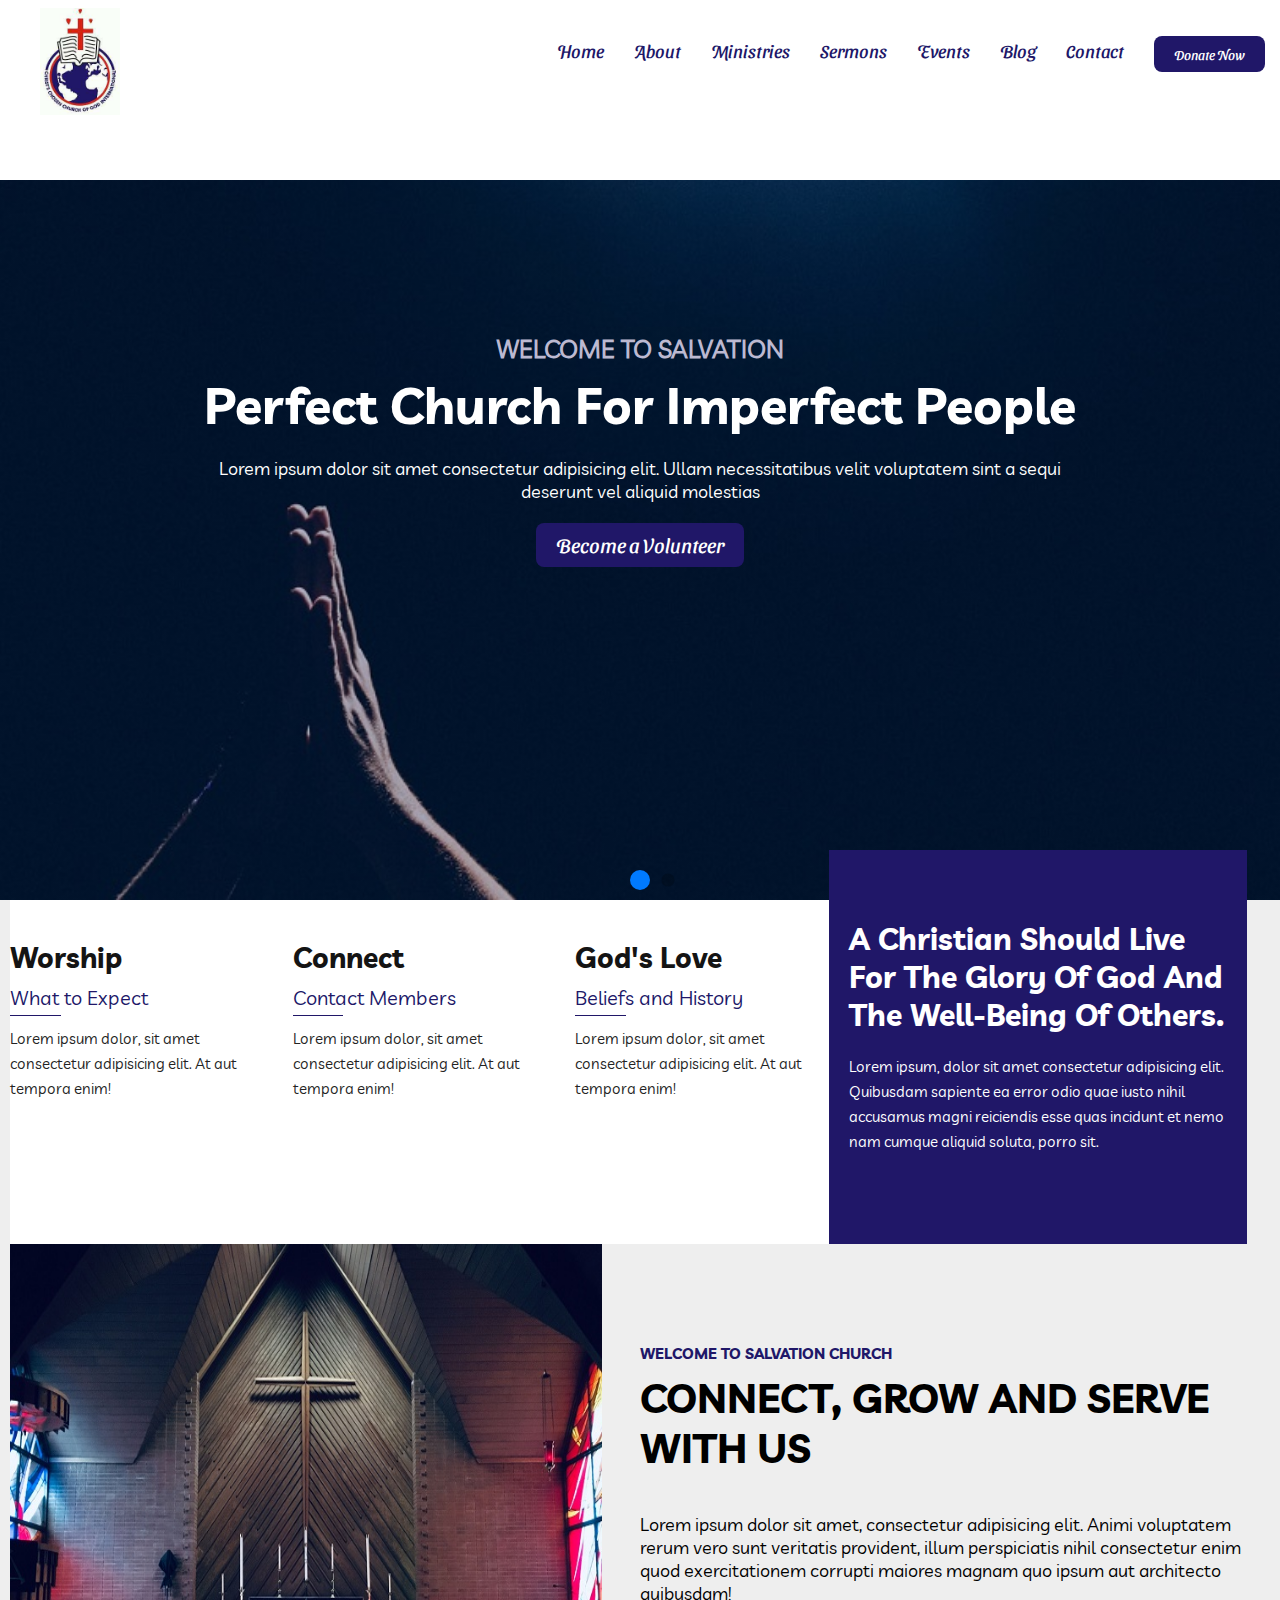
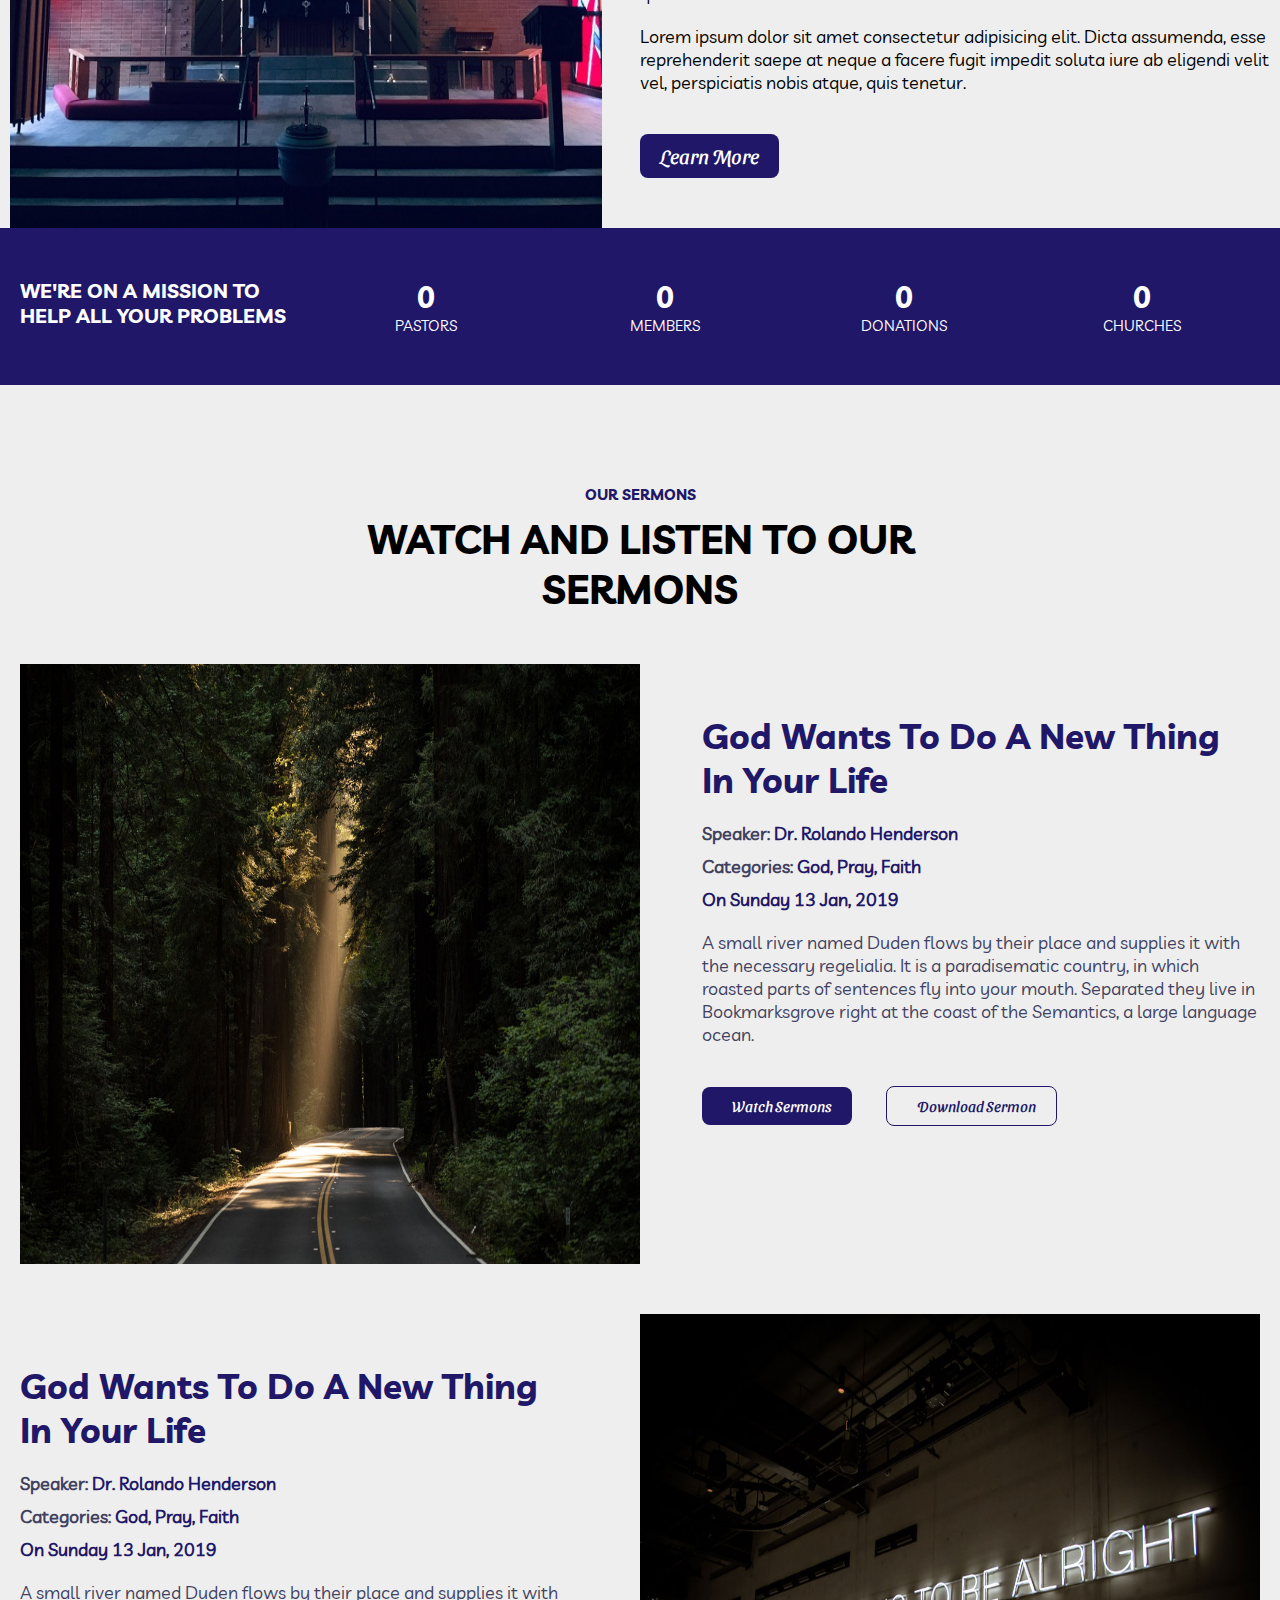
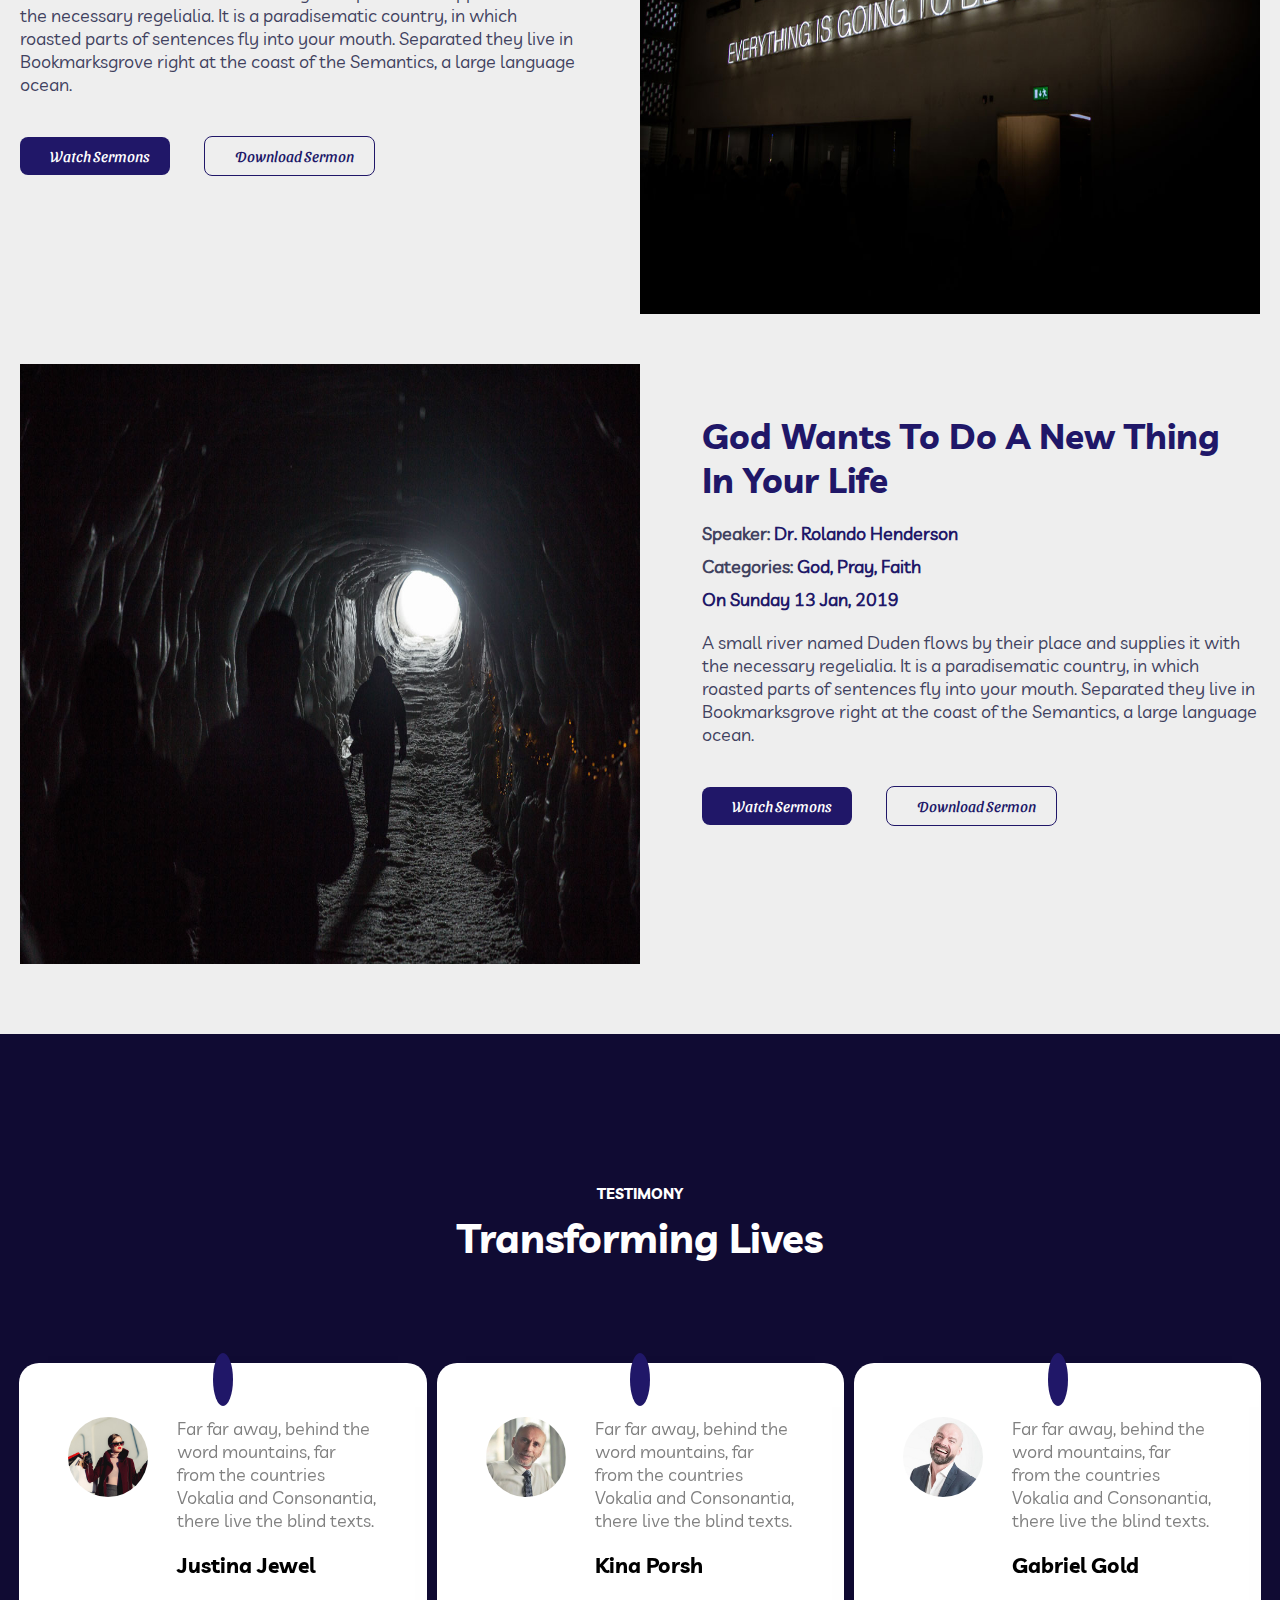
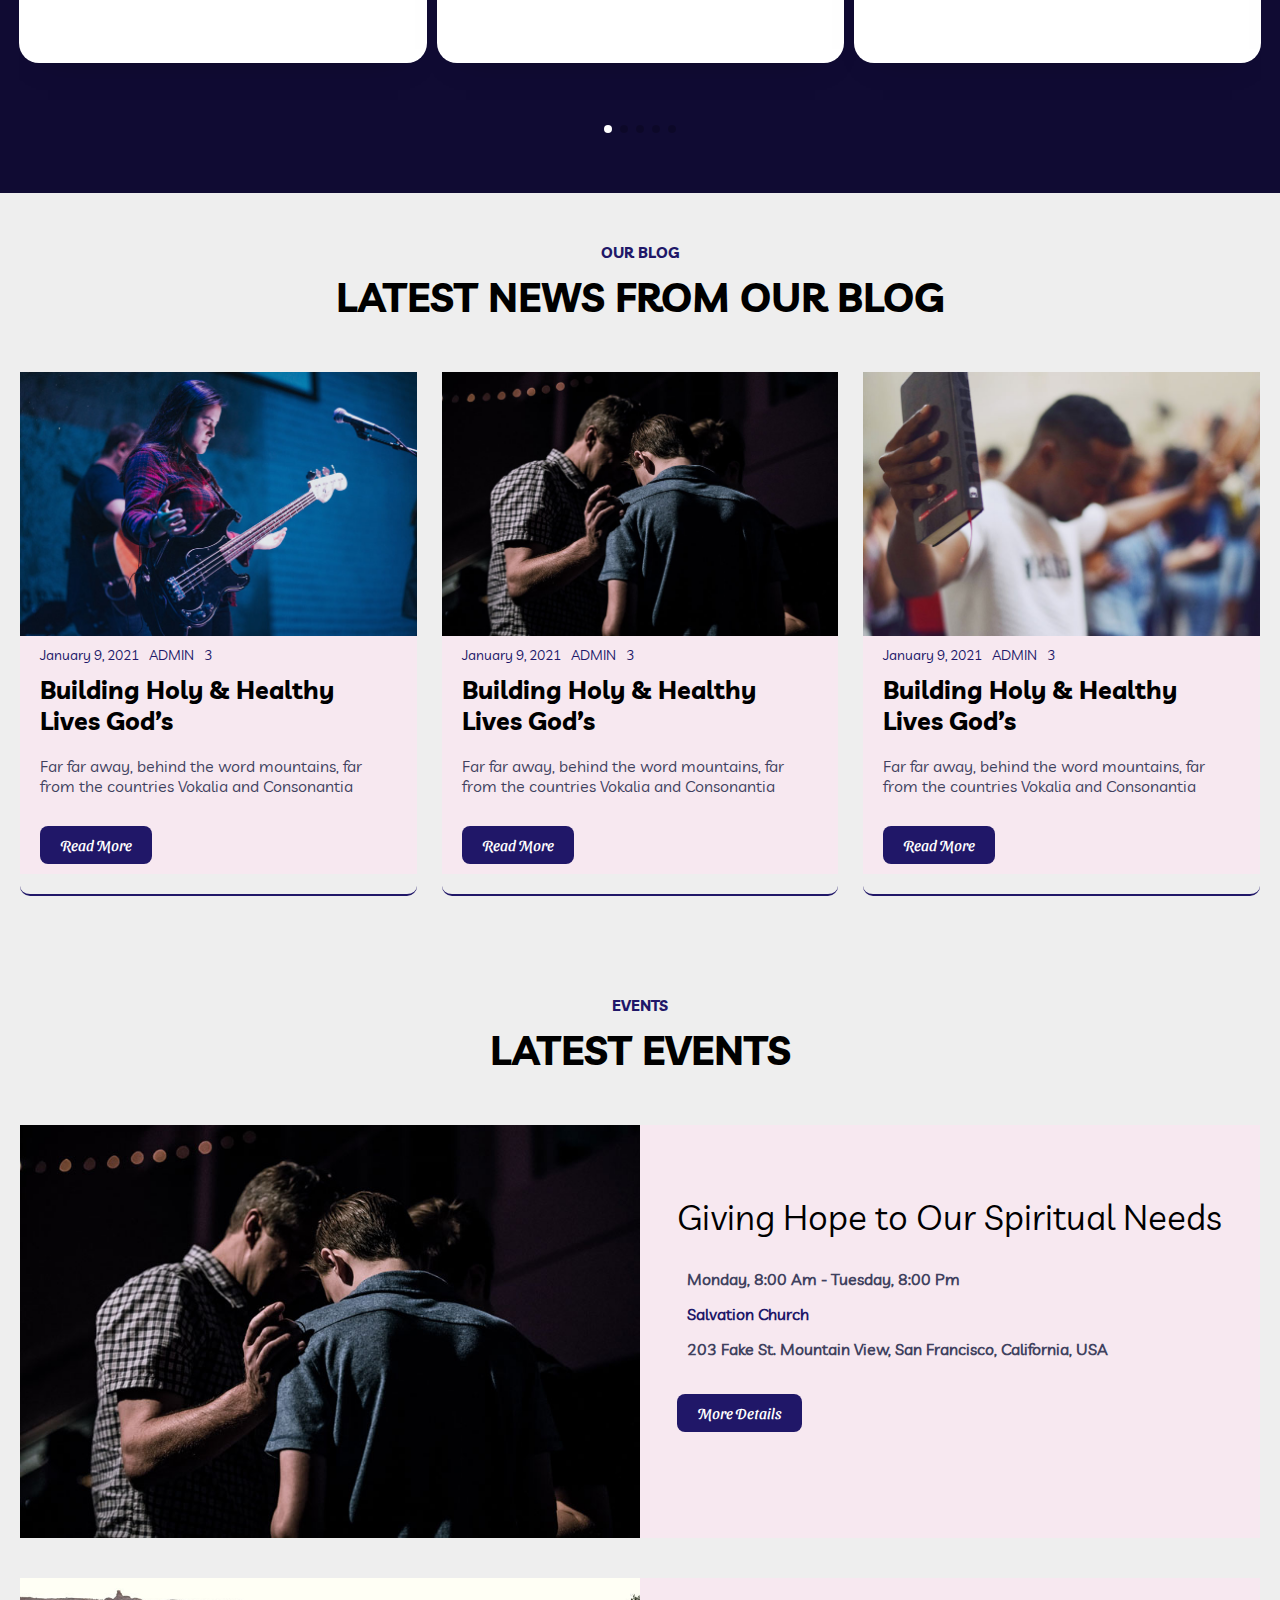
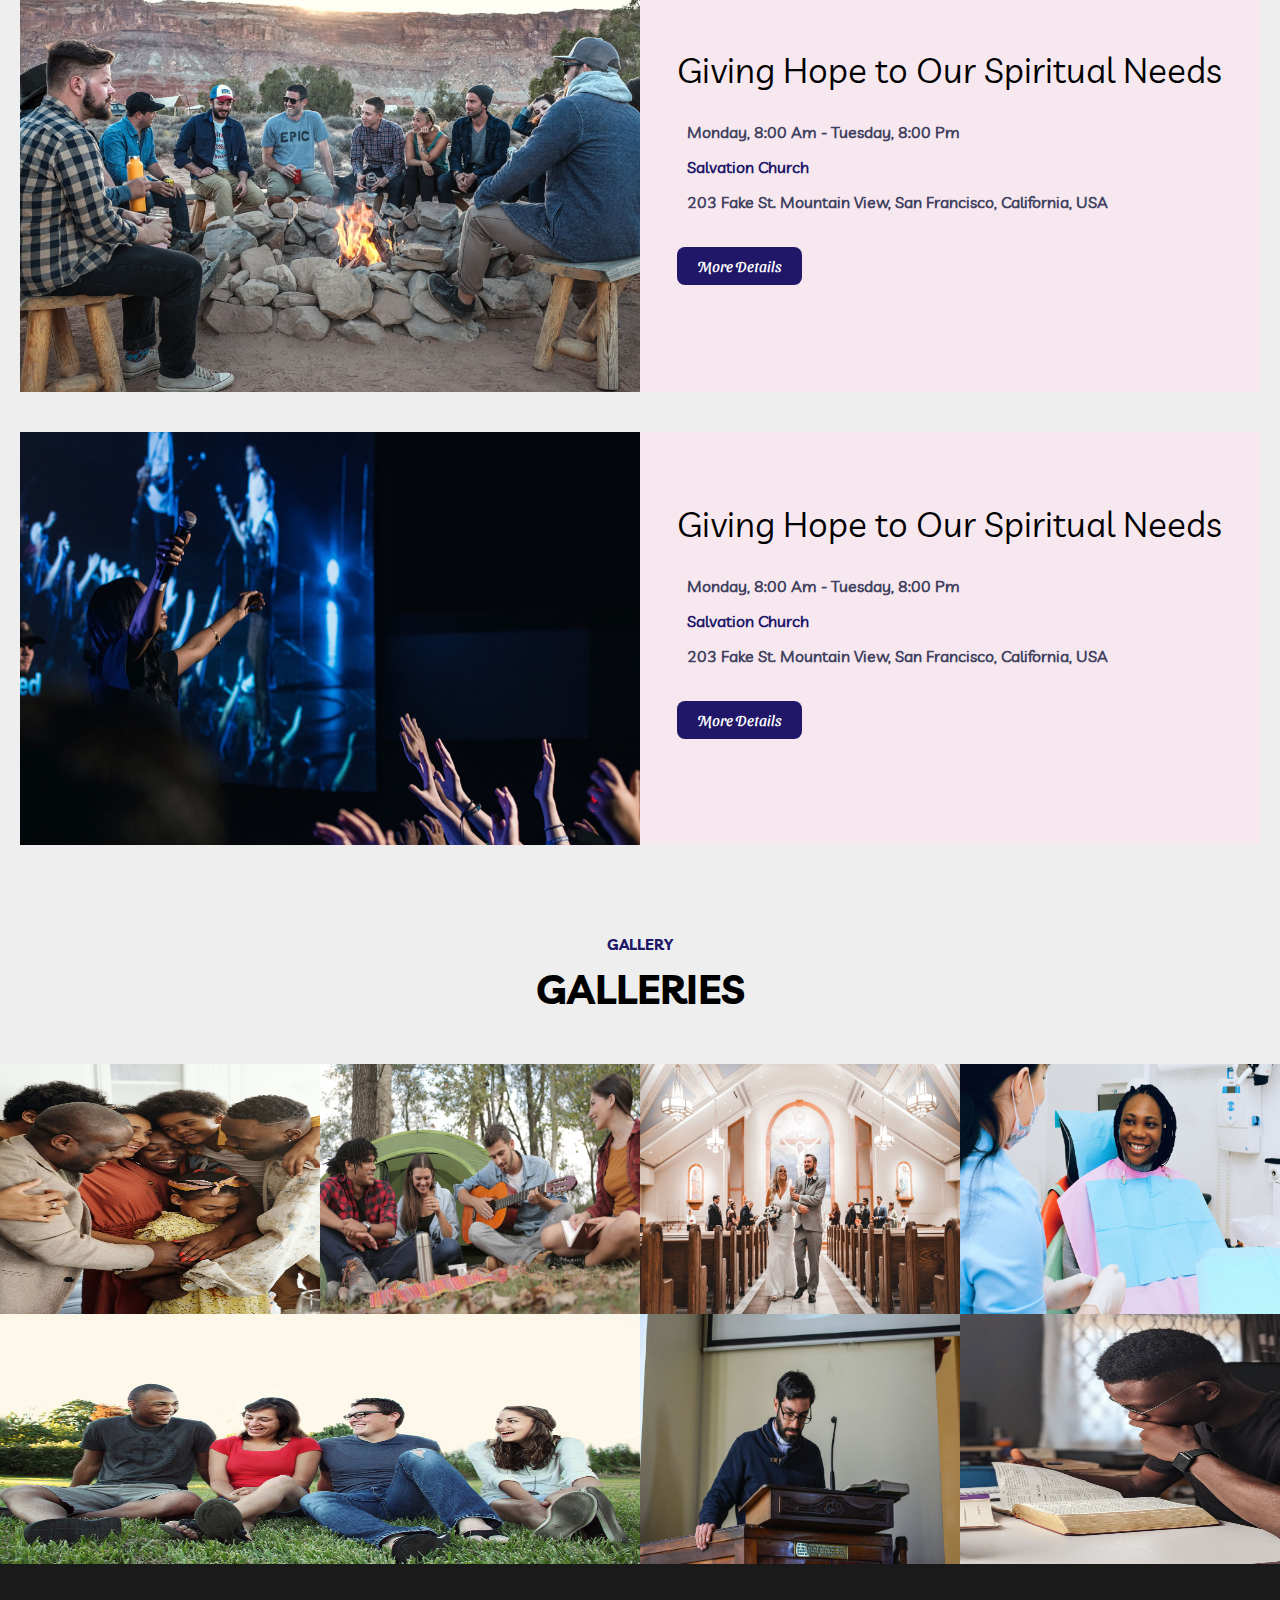
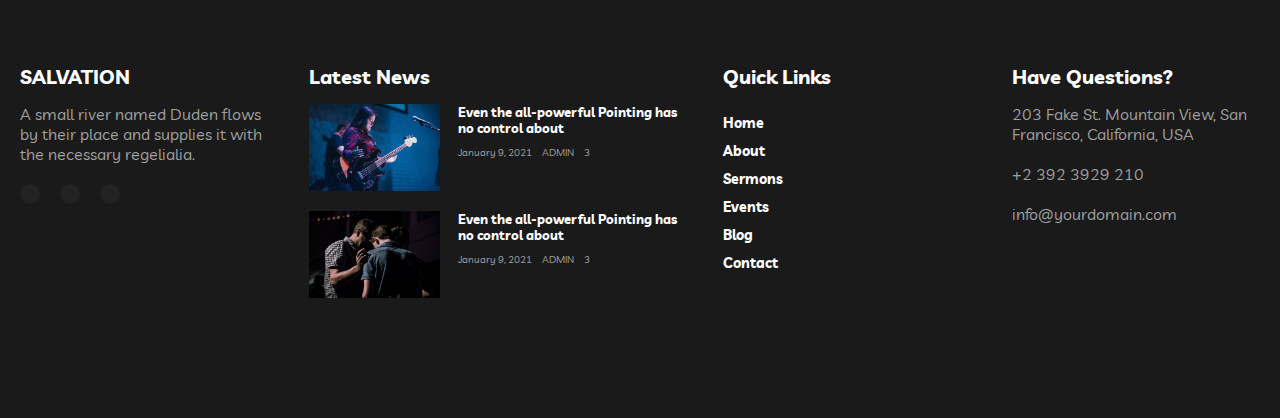
==== commit ae70bc67: "2nd" ====
--- a/index.html
+++ b/index.html
@@ -22,7 +22,7 @@
     <nav class="nav">
         <div class="nav-menu flex-row">
             <div class="nav-brand">
-                <h1>Salvation</h1>
+                <img src="./img/cropped-cccogi-logo.jpg" alt="">
             </div>
             <div>
                 <ul>
--- a/style.css
+++ b/style.css
@@ -47,12 +47,13 @@
 }
 .nav{
     height: 0rem;
-    min-height: 10vh;
+    min-height: 20vh;
     overflow: hidden;
     position: absolute;
     width: 100%;
     transition: height 1s ease-in-out;
     z-index: 1000;
+    background: white;
 }
 .nav .nav-menu{    
     justify-content: space-between;
@@ -88,35 +89,33 @@
 }
 .nav ul li{
     list-style: none;
-    padding: 20px 15px;
+    padding: 40px 15px;
     font-size: 18px;
     position: relative;
     font-family: 'sansita';
 }
 .nav ul a{
     text-decoration: none;
-    color: #fff;
+    color: #201768;
 }
 .nav ul li:hover{
-    color:#ce0f3d;
+    color:#201768;
 }
 
 .nav ul a li#active {
-    color:#ce0f3d;
+    color:#201768;
 }
 
 .nav .nav-brand{
     padding-top: 8px;
-    padding-left: 20px;
-}
-.nav .nav-brand h1{
-    font-size: 30px;
-    color: #fff;
-    font-family: 'sansita_bold';
+    padding-left: 40px;
+}
+.nav .nav-brand img{
+    width: 80px;
 }
 .nav ul a button{
     padding: 10px 20px;
-    background: #ce0f3d;
+    background: #201768;
     color: #fff;
     border: none;
     border-radius: 8px;
@@ -124,8 +123,8 @@
 }
 .nav ul a button:hover{
     background: none;
-    border: 1px solid #ce0f3d;
-    color: #ce0f3d;
+    border: 1px solid #201768;
+    color: #201768;
 }
 @media  screen and (max-width: 1000px){
     .nav .nav-menu, .nav ul{
@@ -159,10 +158,13 @@
         color: #252424;
     }
     .nav ul a li#active {
-        color:#ce0f3d;
+        color:#201768;
     }
     .nav .toggle-collapse .toggle-icons i{
         color: #252424;
+    }
+    .nav .nav-brand img {
+        width: 40px;
     }
    
 }
@@ -184,6 +186,11 @@
 @media  screen and (min-height: 1000px){
     .nav{
         min-height: 7vh;
+    }
+}
+@media screen and (max-width: 320px){
+    .nav .nav-brand img {
+        width: 30px;
     }
 }
 
@@ -217,7 +224,7 @@
 }
 .a .swiper-slide #b1 p:nth-child(1),.a .swiper-slide #b2 p:nth-child(1){
     font-size: 25px;
-    color: #ce0f3d;
+    color: #bcb9d1;
     font-weight: 600;
     padding-bottom: 10px;
     text-transform: uppercase;
@@ -228,7 +235,7 @@
 }
 .a .swiper-slide button{
     padding: 10px 20px;
-    background: #ce0f3d;
+    background: #201768;
     color: #fff;
     border: none;
     border-radius: 8px;
@@ -239,8 +246,8 @@
 }
 .a .swiper-slide button:hover{
     background: none;
-    border: 1px solid #ce0f3d;
-    color: #ce0f3d;
+    border: 1px solid #201768;
+    color: #201768;
 }
 .swiper-container-horizontal>.swiper-pagination-bullets.swiper-pagination-bullets-dynamic .swiper-pagination-bullet{
     height: 20px;
@@ -275,12 +282,12 @@
     font-weight: 100px;
 }
 .b .mom1 .left #one p:nth-child(3){
-    color: #ce0f3d;
+    color: #201768;
     padding-bottom: 5px;
     font-size: 20px;
 }
 .b .mom1 .left #one div{
-    background: #ce0f3d;
+    background: #201768;
     width: 20%;
     height: 1px;
     margin-bottom: 10px;
@@ -293,7 +300,7 @@
 .b .mom1 .right{
     width: 30%;
     color: #fff;
-    background: #ce0f3d;
+    background: #201768;
     padding: 70px 20px;
     margin-top: -4%;
     z-index: 2;
@@ -325,7 +332,7 @@
     padding: 100px 0 50px 0;
 }
 .b .mom2 .right p:nth-child(1){
-    color: #ce0f3d;
+    color: #201768;
     font-size: 15px;
     font-weight: bold;
     font-family: 'oswald_bold';
@@ -343,7 +350,7 @@
 }
 .b .mom2 .right button{
     padding: 10px 20px;
-    background: #ce0f3d;
+    background: #201768;
     color: #fff;
     border: none;
     border-radius: 8px;
@@ -354,15 +361,15 @@
 }
 .b .mom2 .right button:hover{
     background: none;
-    border: 1px solid #ce0f3d;
-    color: #ce0f3d;
+    border: 1px solid #201768;
+    color: #201768;
 }
 .c .mom3{
     display: flex;
     flex-wrap: wrap;
     justify-content: space-between;
     color: white;
-    background: #ce0f3d;
+    background: #201768;
     text-align: center;
     padding: 50px 20px;
 }
@@ -389,7 +396,7 @@
     padding-bottom: 20px;
 }
 .d #p{
-    color: #ce0f3d;
+    color: #201768;
     font-size: 15px;
     font-weight: bold;
     font-family: 'oswald_bold';
@@ -424,11 +431,11 @@
 }
 .d .mom .right h2{
     font-size: 35px;
-    color: #ce0f3d;
+    color: #201768;
     padding-bottom: 20px;
 }
 .d .mom .right p{
-    color: #ce0f3d;
+    color: #201768;
     font-weight: 600;
     font-size: 18px;
     padding-bottom: 10px;
@@ -445,7 +452,7 @@
 }
 .d .mom .right button{
     padding: 10px 20px;
-    background: #ce0f3d;
+    background: #201768;
     color: #fff;
     border: none;
     border-radius: 8px;
@@ -459,22 +466,22 @@
 }
 .d .mom .right button:hover{
     background: none;
-    border: 1px solid #ce0f3d;
-    color: #ce0f3d;
+    border: 1px solid #201768;
+    color: #201768;
 }
 .d .mom .right button#but{
     background: none;
-    border: 1px solid #ce0f3d;
-    color: #ce0f3d;
+    border: 1px solid #201768;
+    color: #201768;
 }
 .d .mom .right button#but:hover{
-    background: #ce0f3d;
+    background: #201768;
     color: #fff;
     border:none;
 }
 .e{
     text-align: center;
-    background: #9e0c2f;
+    background: #100b33;
     padding: 150px 0 50px 0;
 }
 .e #p{
@@ -512,7 +519,7 @@
     font-size: 30px;
     margin-top: -20px;
     color: #fff;
-    background: #ce0f3d;
+    background: #201768;
     padding: 10px;
     border-radius: 50%;
 }
@@ -551,7 +558,7 @@
     font-family: 'oswald_bold';
     text-transform: uppercase;
     padding-bottom: 10px;
-    color: #ce0f3d;
+    color: #201768;
 }
 .f h1{
     font-size: 40px;
@@ -565,7 +572,7 @@
 .f .mom  #one{
     width: 32%;
     text-align: left;
-    border-bottom: 2px solid #ce0f3d;
+    border-bottom: 2px solid #201768;
     border-bottom-left-radius: 10px;
     border-bottom-right-radius: 10px;
     padding-bottom: 20px;
@@ -587,7 +594,7 @@
     padding-right: 10px;
     padding-bottom: 10px;
     font-size: 14px;
-    color: #ce0f3d;
+    color: #201768;
 }
 .f .mom  #one #gap h2{
     font-size: 25px;
@@ -601,7 +608,7 @@
 }
 .f .mom  #one #gap button{
     padding: 10px 20px;
-    background: #ce0f3d;
+    background: #201768;
     color: #fff;
     border: none;
     border-radius: 8px;
@@ -612,8 +619,8 @@
 }
 .f .mom  #one #gap button:hover{
     background: none;
-    border: 1px solid #ce0f3d;
-    color: #ce0f3d;
+    border: 1px solid #201768;
+    color: #201768;
 }
 .g{
     padding: 50px 20px;
@@ -625,7 +632,7 @@
     font-family: 'oswald_bold';
     text-transform: uppercase;
     padding-bottom: 10px;
-    color: #ce0f3d;
+    color: #201768;
 }
 .g h1{
     font-size: 40px;
@@ -665,11 +672,11 @@
     padding-right: 10px;
 }
 .g .mom .right span{
-    color: #ce0f3d;
+    color: #201768;
 }
 .g .mom .right button{
     padding: 10px 20px;
-    background: #ce0f3d;
+    background: #201768;
     color: #fff;
     border: none;
     border-radius: 8px;
@@ -680,8 +687,8 @@
 }
 .g .mom .right button:hover{
     background: none;
-    border: 1px solid #ce0f3d;
-    color: #ce0f3d;
+    border: 1px solid #201768;
+    color: #201768;
 }
 .h{
     text-align: center;
@@ -695,7 +702,7 @@
     font-family: 'oswald_bold';
     text-transform: uppercase;
     padding-bottom: 10px;
-    color: #ce0f3d;
+    color: #201768;
 }
 .h h1{
     font-size: 40px;
@@ -739,7 +746,7 @@
     font-size: 14px;
 }
 .i #one #two a:hover{
-    color: #ce0f3d;
+    color: #201768;
 }
 .i #one #two div{
    padding-right: 20px;
@@ -761,7 +768,7 @@
     font-family: 'oswald_bold';
     text-transform: uppercase;
     padding-bottom: 10px;
-    color: #ce0f3d;
+    color: #201768;
 }
 .j h1{
     font-size: 40px;
@@ -792,7 +799,7 @@
 }
 .j .mom .pa .two div{
     width: 80%;
-    background: #ce0f3d;
+    background: #201768;
     color: white;
     padding: 10px 0;
     border-radius: 10px;
@@ -836,7 +843,7 @@
 }
 .k .one #two button{
     padding: 10px 20px;
-    background: #ce0f3d;
+    background: #201768;
     color: #fff;
     border: none;
     border-radius: 8px;
@@ -847,8 +854,8 @@
 }
 .k .one #two button:hover{
     background: none;
-    border: 1px solid #ce0f3d;
-    color: #ce0f3d;
+    border: 1px solid #201768;
+    color: #201768;
 }
 .d .mom2{
     display: flex;
@@ -863,11 +870,11 @@
 }
 .d .mom2 div#active{
     border: none;
-    background: #ce0f3d;
+    background: #201768;
     color: white;
 }
 .d .mom2 div:hover{
-    background: #ce0f3d;
+    background: #201768;
     color: #fff;
     border: none;
 }
@@ -885,11 +892,11 @@
 }
 .f .mom2 div#active{
     border: none;
-    background: #ce0f3d;
+    background: #201768;
     color: white;
 }
 .f .mom2 div:hover{
-    background: #ce0f3d;
+    background: #201768;
     color: #fff;
     border: none;
 }
@@ -1031,12 +1038,12 @@
     padding-bottom: 7px;
 }
 .l .left #five .mom .right2 p#red{
-    color: #ce0f3d;
+    color: #201768;
     font-size: 14px;
 }
 .l .left #five .mom .right2 button{
     padding: 5px 10px;
-    background: #ce0f3d;
+    background: #201768;
     color: #fff;
     border: none;
     border-radius: 8px;
@@ -1047,8 +1054,8 @@
 }
 .l .left #five .mom .right2 button:hover{
     background: none;
-    border: 1px solid #ce0f3d;
-    color: #ce0f3d;
+    border: 1px solid #201768;
+    color: #201768;
 }
 .l #six h1{
     font-size: 30px;
@@ -1081,7 +1088,7 @@
 }
 .l #six form button{
     padding: 5px 10px;
-    background: #ce0f3d;
+    background: #201768;
     color: #fff;
     border: none;
     border-radius: 8px;
@@ -1092,8 +1099,8 @@
 }
 .l #six form button:hover{
     background: none;
-    border: 1px solid #ce0f3d;
-    color: #ce0f3d;
+    border: 1px solid #201768;
+    color: #201768;
 }
 
 
@@ -1141,7 +1148,7 @@
     color: #40415e4f;
 }
 .l .right #two li:hover{
-    color: #ce0f3d;
+    color: #201768;
 }
 .l .right #three h1{
     font-size: 25px;
@@ -1220,7 +1227,7 @@
     margin-bottom: 20px;
 }
 .m .mom .left i{
-    background: #ce0f3d;
+    background: #201768;
     padding: 20px;
     color: #fff;
     border-radius: 50%;
@@ -1237,7 +1244,7 @@
 }
 .n .left{
     width: 50%;
-    background: #ce0f3d;
+    background: #201768;
     padding: 30px 50px;
     color: #fff;
 }
@@ -1306,7 +1313,7 @@
 .n .left form button{
     padding: 10px 20px;
     background:#fff;
-    color:  #ce0f3d;
+    color:  #201768;
     border: none;
     border-radius: 8px;
     margin-top: 20px;
@@ -1351,7 +1358,7 @@
 }
 footer #one .mom div{
     background: #232323;
-    color: #ce0f3d;
+    color: #bcb9d1;
     font-size: 20px;
     padding: 10px;
     border-radius: 50%;
@@ -1380,7 +1387,7 @@
     padding-bottom: 10px;
 }
 footer #one .mom1 .right h2:hover{
-   color: #ce0f3d;
+   color: #201768;
    cursor: pointer;
 }
 footer #one .mom1 .right div{
@@ -1402,7 +1409,7 @@
     margin-top:10px;
 }
 footer #one a:hover{
-    color: #ce0f3d;
+    color: #201768;
 }
 
 
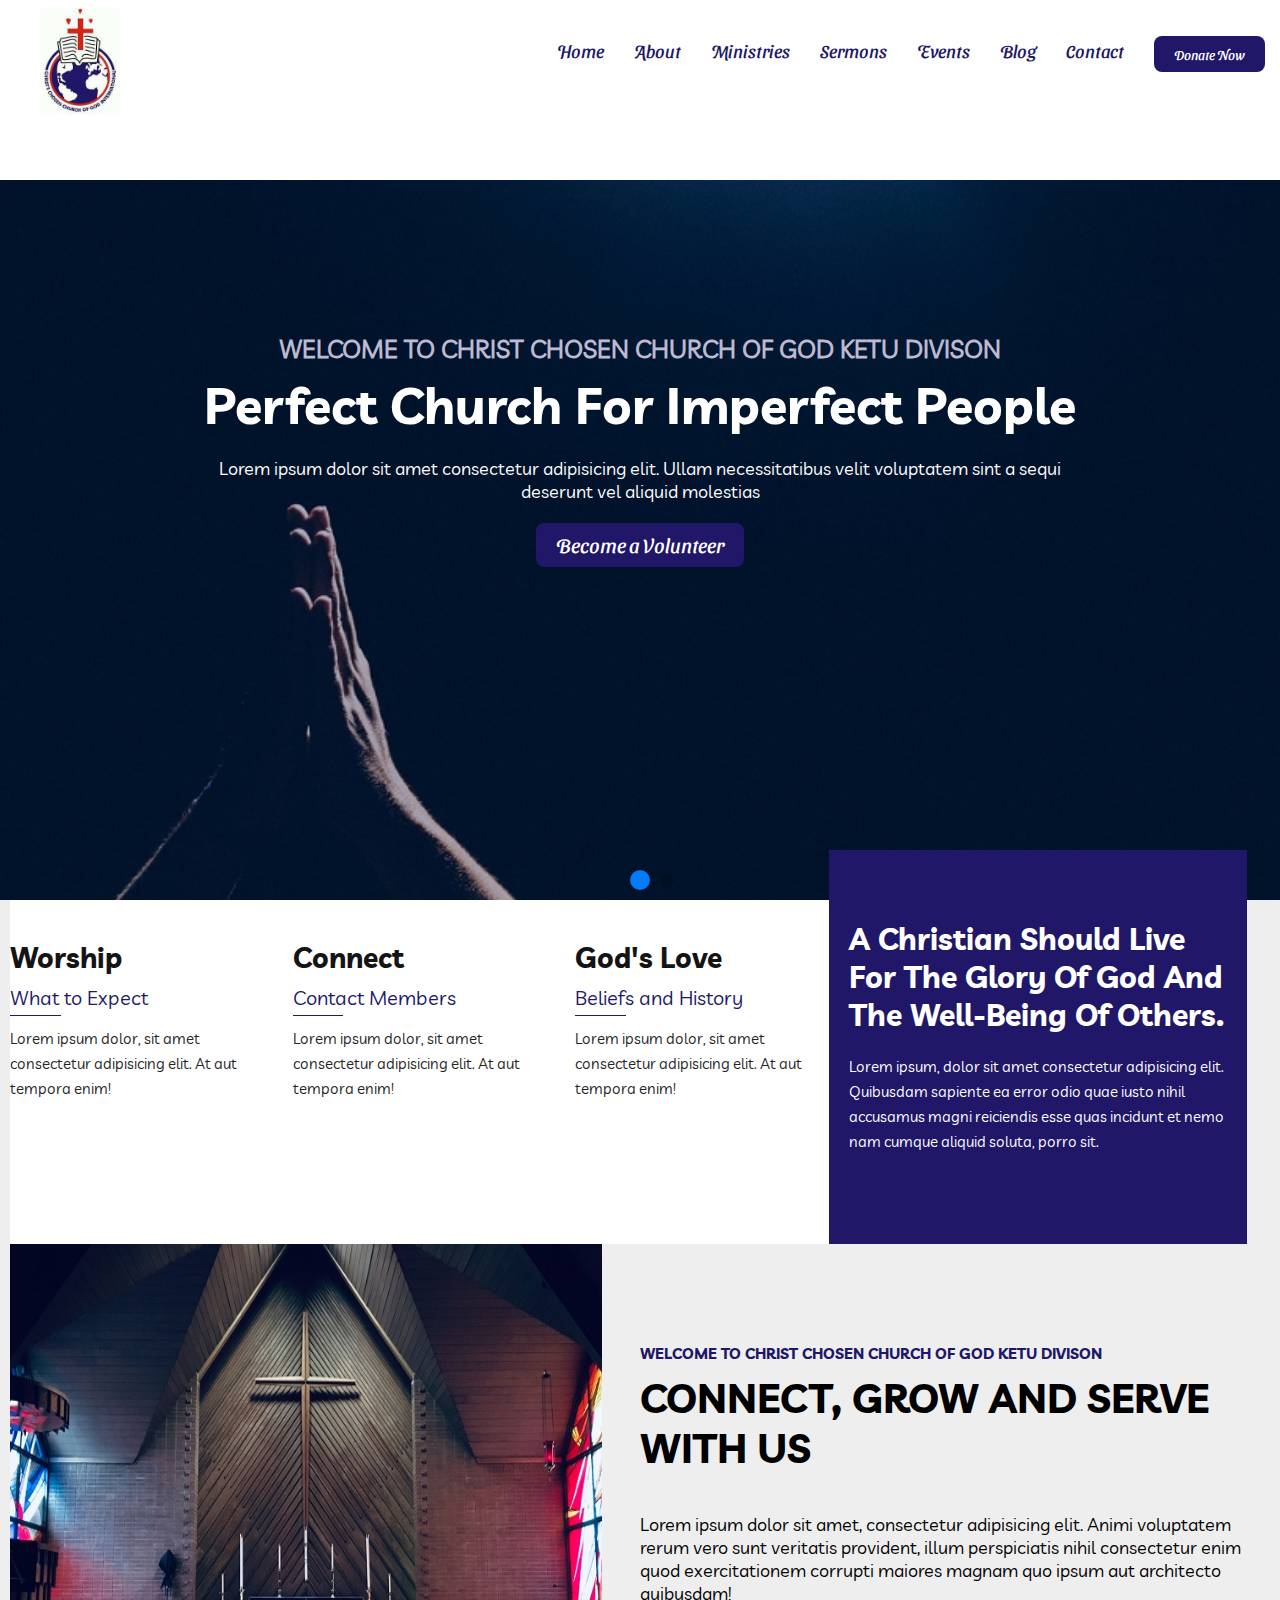
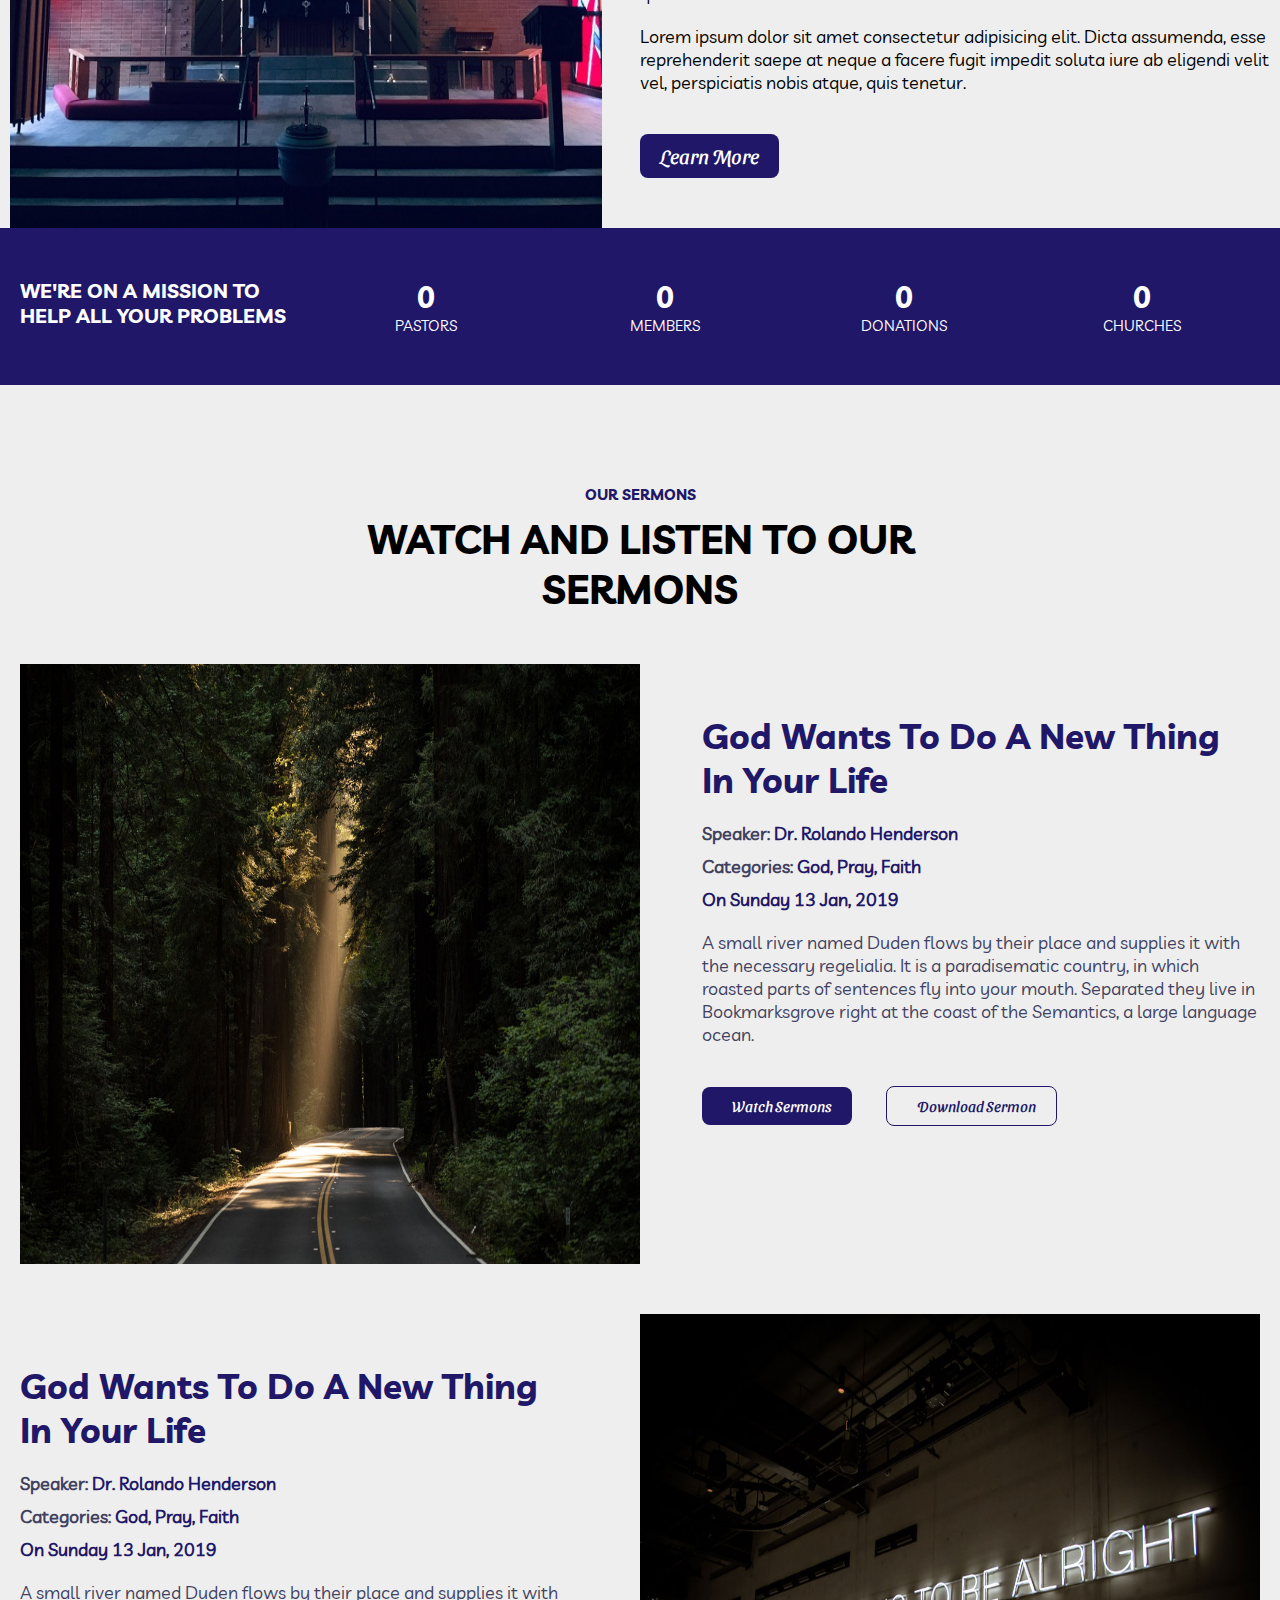
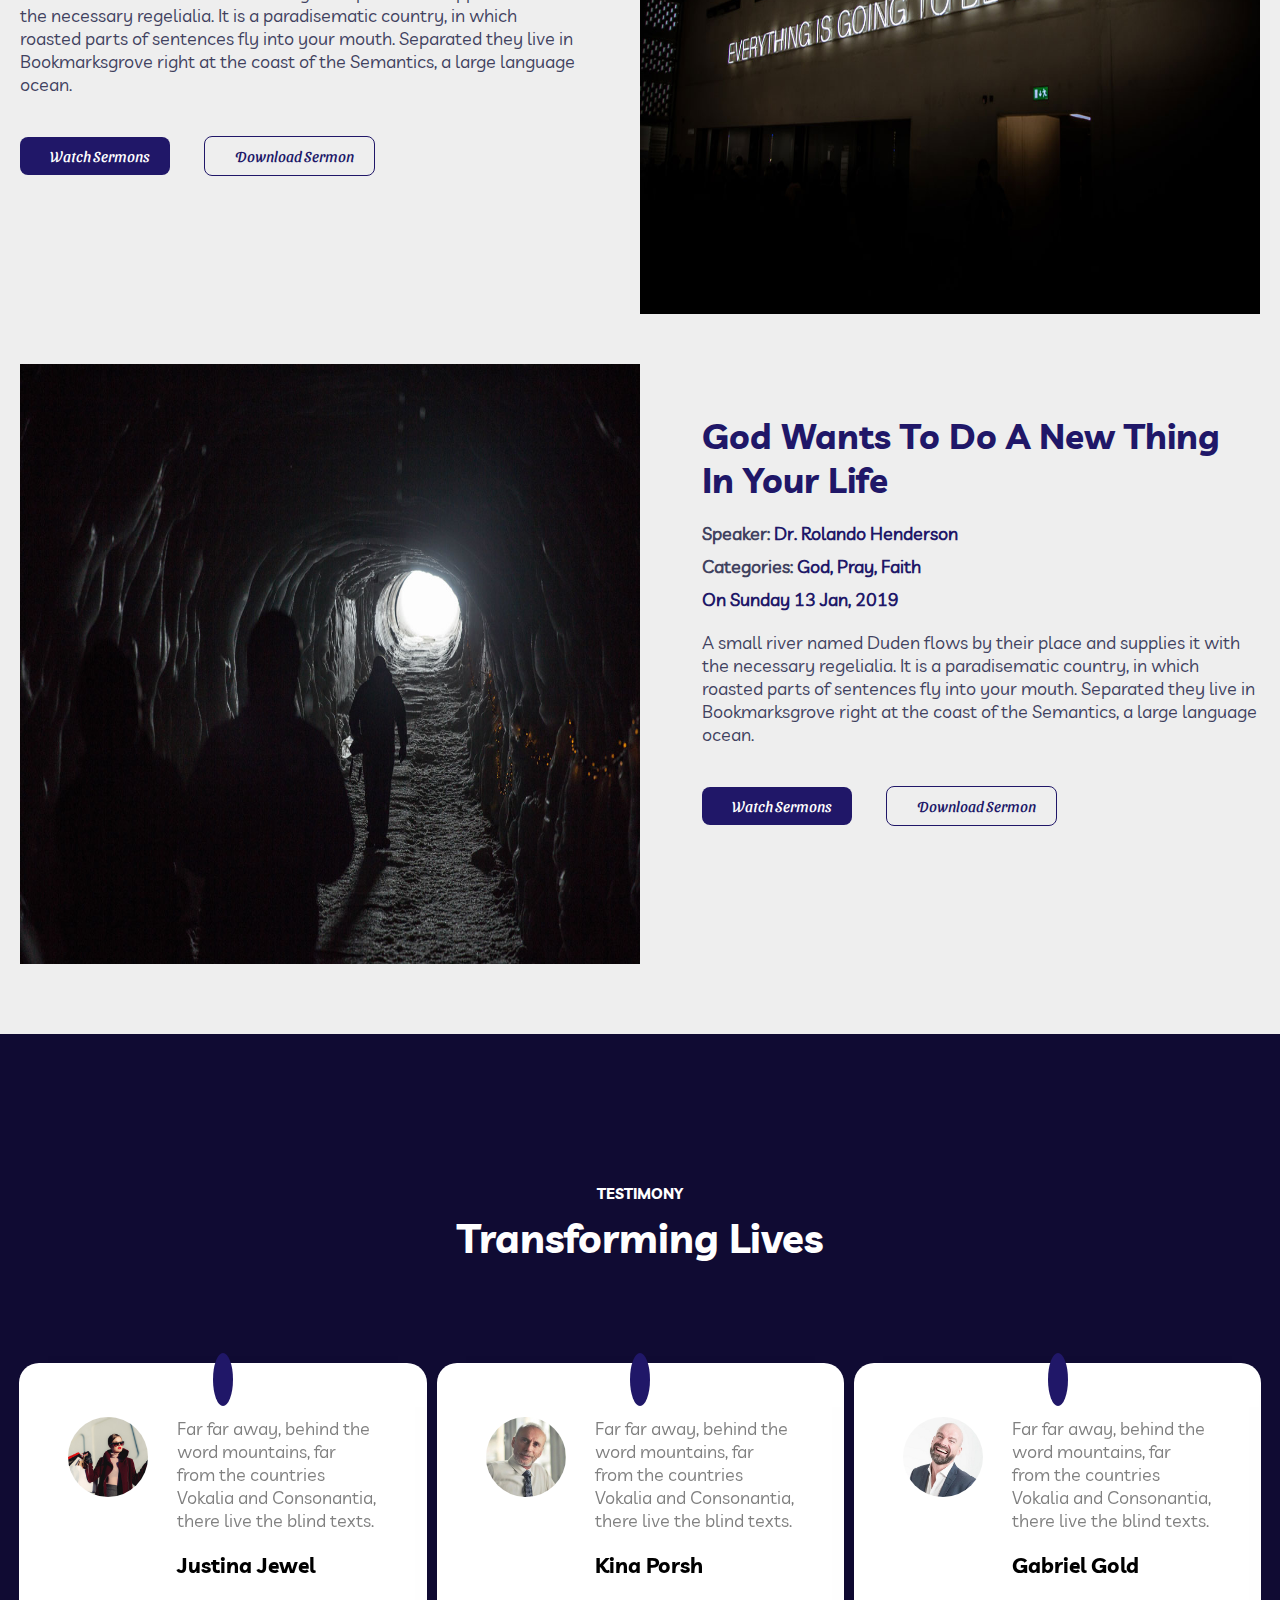
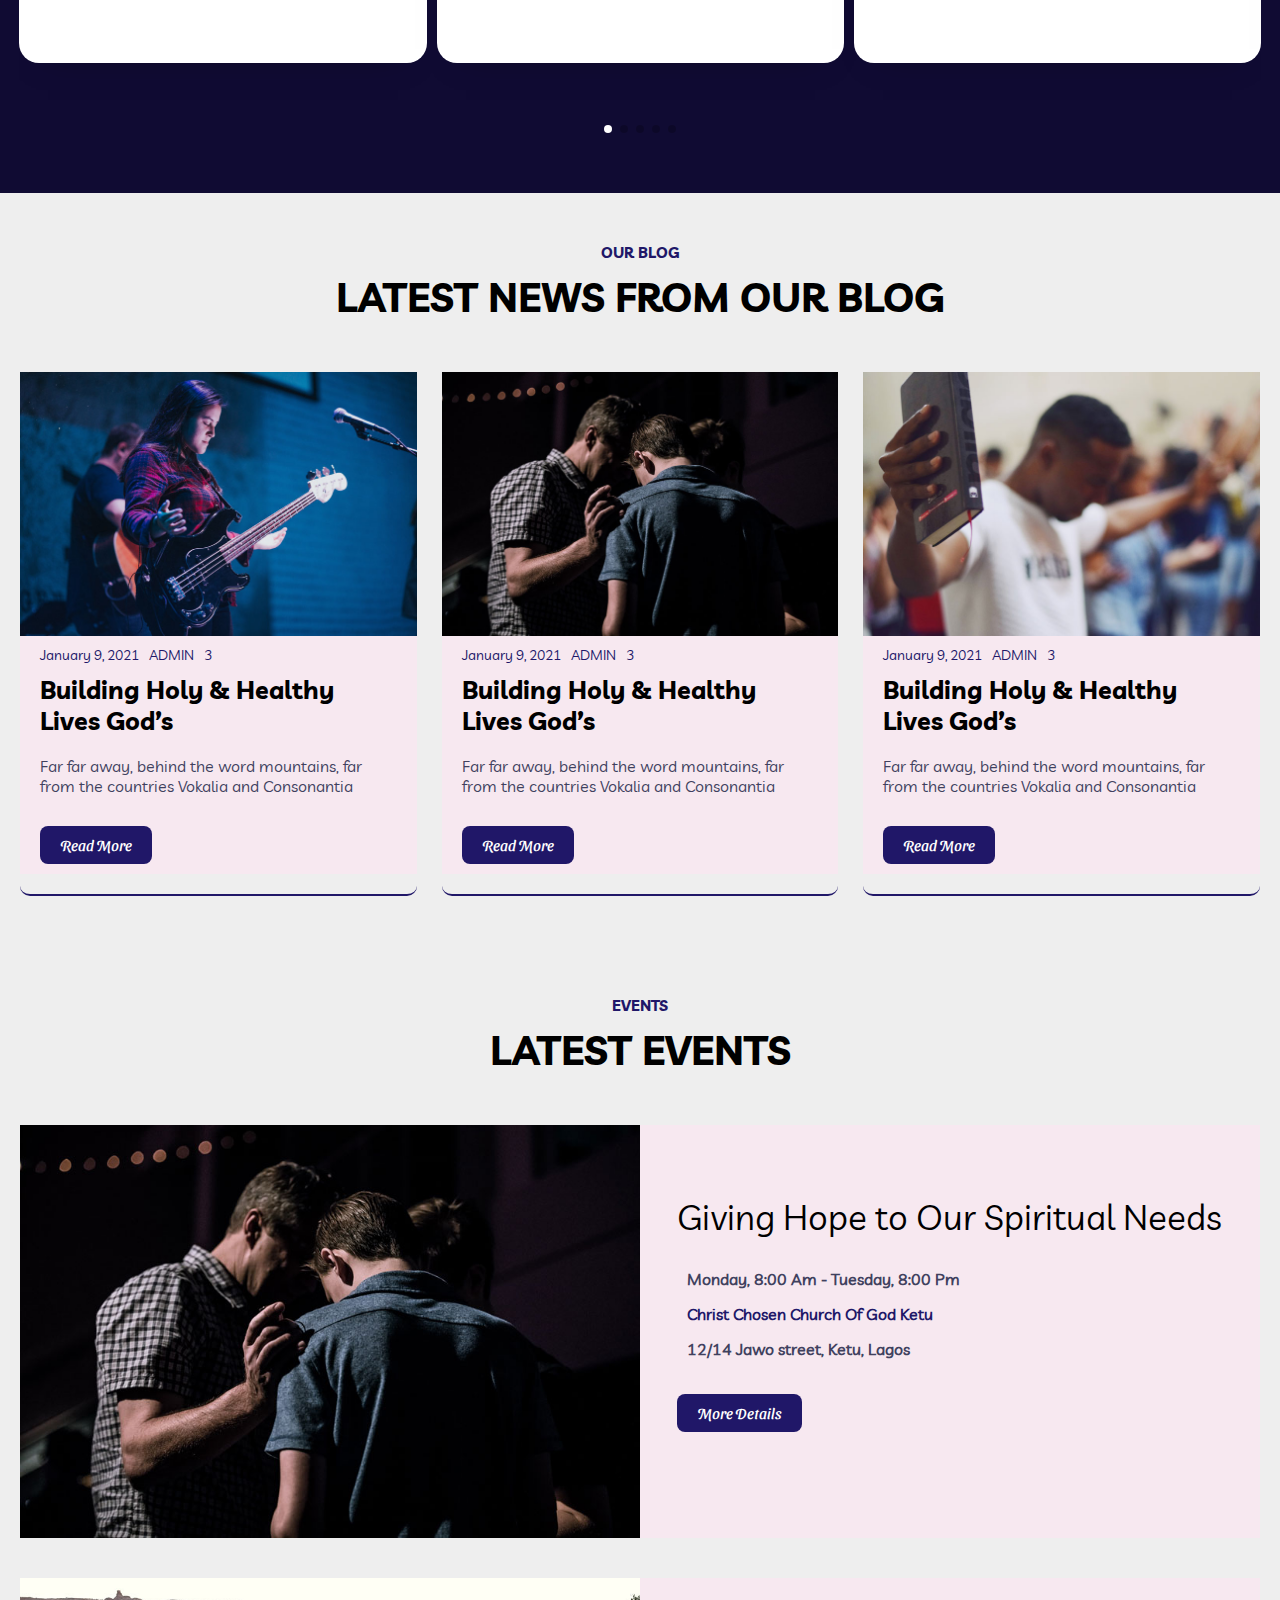
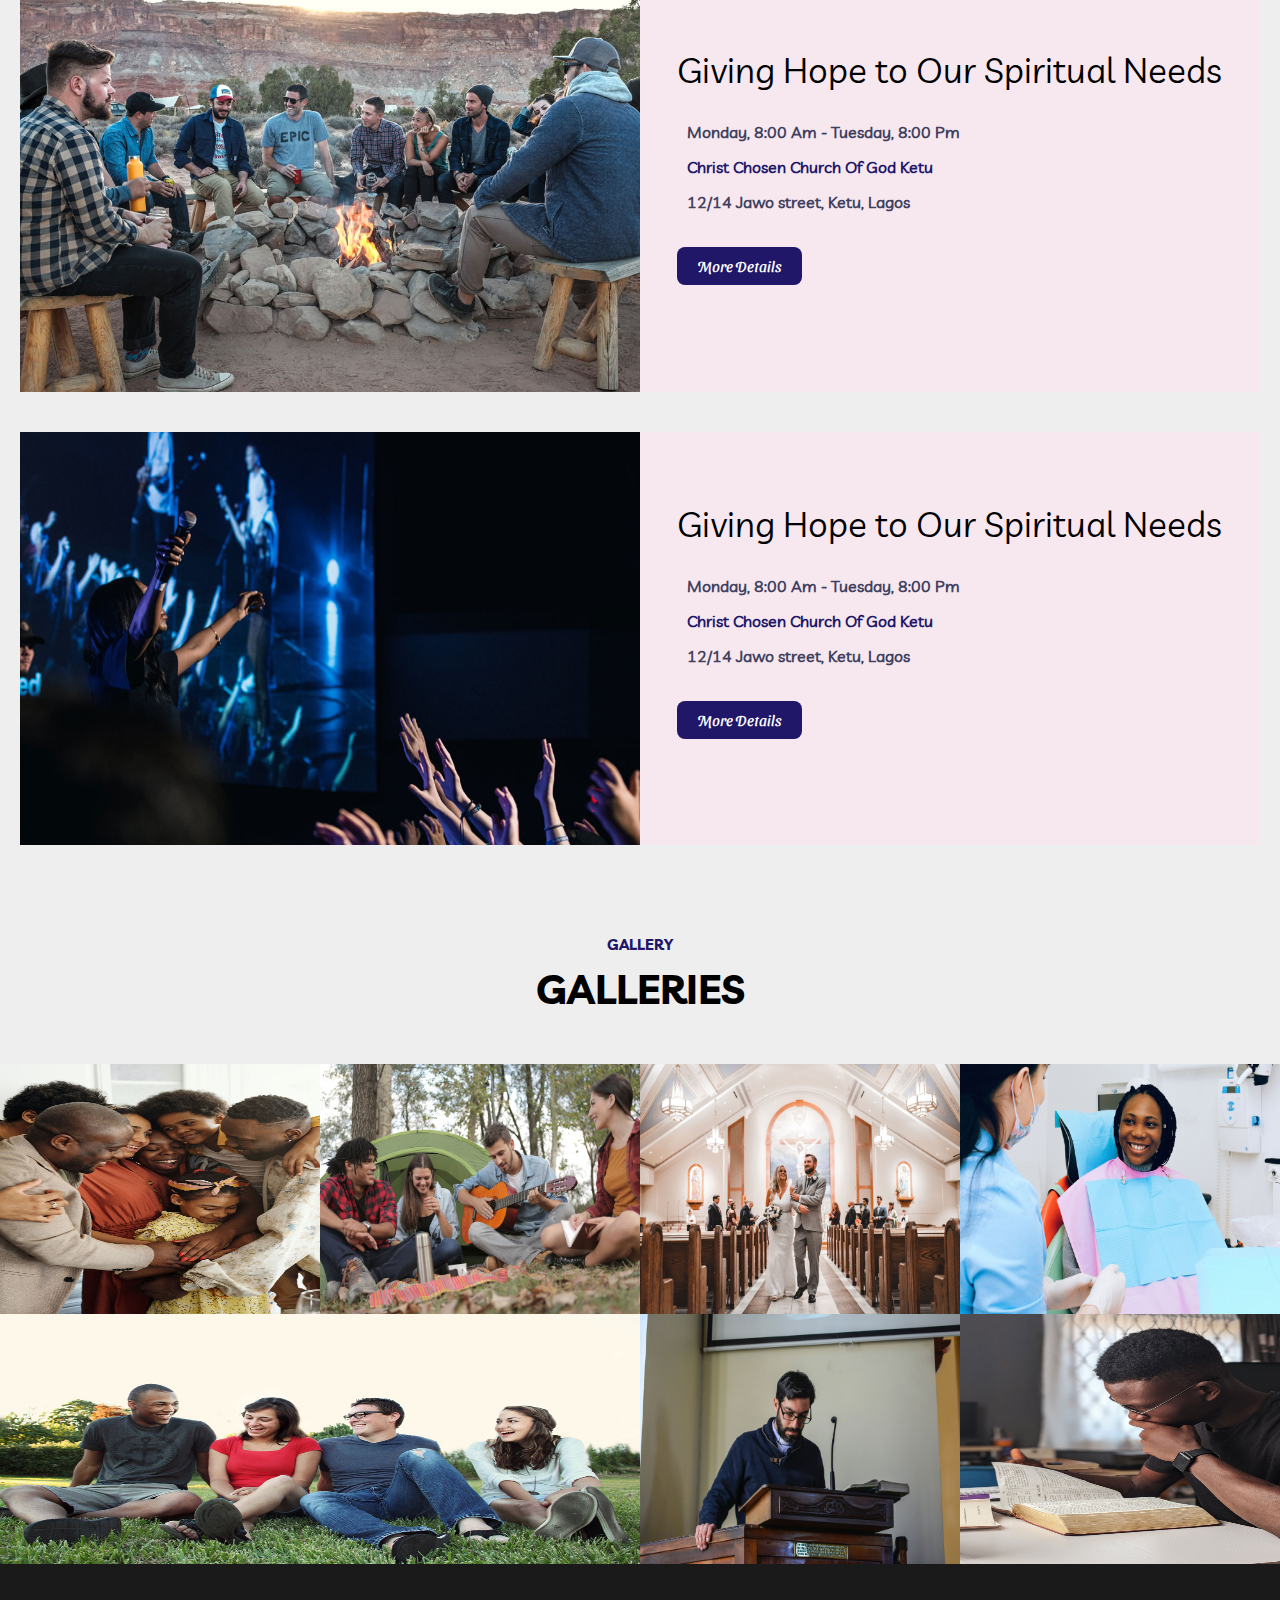
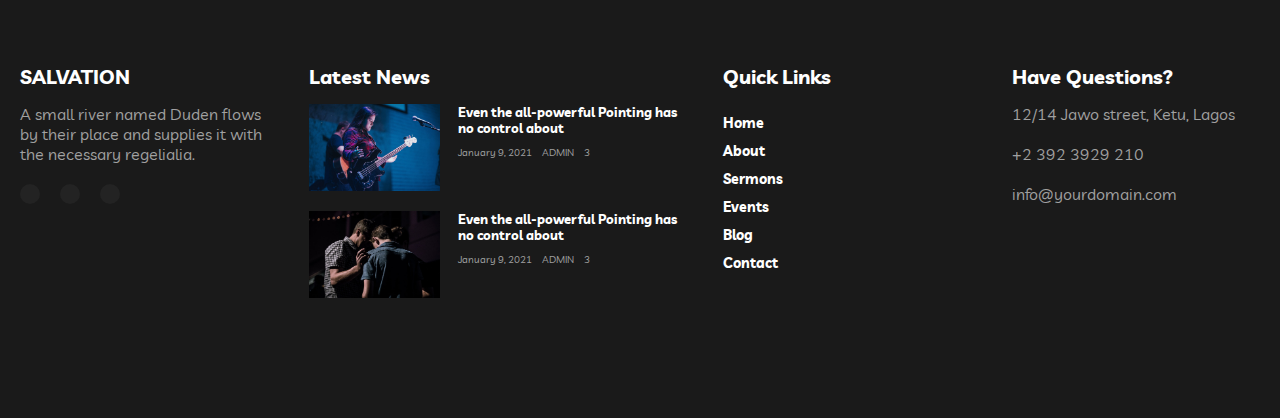
==== commit e725f44d: "3rd" ====
--- a/index.html
+++ b/index.html
@@ -3,10 +3,10 @@
     <meta charset="UTF-8">
     <meta name="viewport" content="width=device-width, initial-scale=1.0">
     <meta name="theme-color" content=" #0c5adb">
-    <meta property="og:title" content="Salvation">
+    <meta property="og:title" content="Christ Chosen Church Of God Ketu Divison">
     <meta property="og:image" content="./img/logo.png">
     <meta http-equiv="X-UA-Compatible" content="ie=edge">
-    <link rel="shortcut icon" href="./img/logo.png" type="image/x-icon">
+<link rel="shortcut icon" href="./img/cropped-cccogi-logo.jpg" type="image/x-icon">
     <script src="./js/swiper.min.js"></script>
     <script src="./js/main.js"></script>
     <link rel="stylesheet" href="./css/swiper.min.css">
@@ -16,7 +16,7 @@
     <script src="./js/swiper-bundle.min.js"></script>
     <link rel="stylesheet" href="style.css">
     <script src="./js/script.js"></script>
-    <title>Salvation</title>
+    <title>Christ Chosen Church Of God Ketu Divison</title>
 </head>
 <body>
     <nav class="nav">
@@ -49,7 +49,7 @@
                 <div class="swiper-slide">
                     <div  id="b2">
                         <div>
-                            <p>Welcome To Salvation</p>
+                            <p>Welcome To Christ Chosen Church Of God Ketu Divison</p>
                             <h1>Perfect Church For Imperfect People</h1>
                             <p>Lorem ipsum dolor sit amet consectetur adipisicing elit. Ullam necessitatibus velit voluptatem sint a sequi deserunt vel aliquid molestias</p>
                             <button>Become a Volunteer</button>
@@ -108,7 +108,7 @@
                 <img src="./img/one.jpg" alt="">
             </div>
             <div class="right">
-                <p>Welcome To Salvation Church</p>
+                <p>Welcome To Christ Chosen Church Of God Ketu Divison</p>
                 <h1>CONNECT, GROW AND SERVE WITH US</h1>
                 <p>Lorem ipsum dolor sit amet, consectetur adipisicing elit. Animi voluptatem rerum vero sunt veritatis provident, illum perspiciatis nihil consectetur enim quod exercitationem corrupti maiores magnam quo ipsum aut architecto quibusdam!</p>
                 <p>Lorem ipsum dolor sit amet consectetur adipisicing elit. Dicta assumenda, esse reprehenderit saepe at neque a facere fugit impedit soluta iure ab eligendi velit vel, perspiciatis nobis atque, quis tenetur.</p>
@@ -308,8 +308,8 @@
             <div class="right">
                 <h2>Giving Hope to Our Spiritual Needs</h2>
                 <p><i class="fas fa-calendar-week"></i> Monday, 8:00 Am - Tuesday, 8:00 Pm</p>
-                <p><i class="fas fa-map-marker-alt"></i><span> Salvation Church</span></p>
-                <p><i class="fas fa-building"></i> 203 Fake St. Mountain View, San Francisco, California, USA</p>
+                <p><i class="fas fa-map-marker-alt"></i><span> Christ Chosen Church Of God Ketu</span></p>
+                <p><i class="fas fa-building"></i> 12/14 Jawo street, Ketu, Lagos</p>
                 <a href="./sermon.html"><button>More Details</button></a>
             </div>
         </div>
@@ -320,8 +320,8 @@
             <div class="right">
                 <h2>Giving Hope to Our Spiritual Needs</h2>
                 <p><i class="fas fa-calendar-week"></i> Monday, 8:00 Am - Tuesday, 8:00 Pm</p>
-                <p><i class="fas fa-map-marker-alt"></i><span> Salvation Church</span></p>
-                <p><i class="fas fa-building"></i> 203 Fake St. Mountain View, San Francisco, California, USA</p>
+                <p><i class="fas fa-map-marker-alt"></i><span> Christ Chosen Church Of God Ketu</span></p>
+                <p><i class="fas fa-building"></i> 12/14 Jawo street, Ketu, Lagos</p>
                 <a href="./sermon.html"><button>More Details</button></a>
             </div>
         </div>
@@ -332,8 +332,8 @@
             <div class="right">
                 <h2>Giving Hope to Our Spiritual Needs</h2>
                 <p><i class="fas fa-calendar-week"></i> Monday, 8:00 Am - Tuesday, 8:00 Pm</p>
-                <p><i class="fas fa-map-marker-alt"></i><span> Salvation Church</span></p>
-                <p><i class="fas fa-building"></i> 203 Fake St. Mountain View, San Francisco, California, USA</p>
+                <p><i class="fas fa-map-marker-alt"></i><span> Christ Chosen Church Of God Ketu</span></p>
+                <p><i class="fas fa-building"></i> 12/14 Jawo street, Ketu, Lagos</p>
                 <a href="./sermon.html"><button>More Details</button></a>
             </div>
         </div>
@@ -354,11 +354,11 @@
     <footer>
         <div id="one">
             <h1>SALVATION</h1>
-            <P id="p">A small river named Duden flows by their place and supplies it with the necessary regelialia.</P>
+             <P id="p">A small river named Duden flows by their place and supplies it with the necessary regelialia.</P>
             <div class="mom">
-                <div><i class="fab fa-facebook"></i></div>
-                <div><i class="fab fa-twitter"></i></div>
-                <div><i class="fab fa-instagram"></i></div>
+                <div><a href="#"><i class="fab fa-facebook"></i></a></div>
+                <div><a href="#"><i class="fab fa-twitter"></i></a></div>
+                <div><a href="#"><i class="fab fa-instagram"></i></a></div>
             </div>
         </div>
         <div id="one" class="two">
@@ -399,7 +399,7 @@
         </div>
         <div id="one">
             <h1>Have Questions?</h1>
-            <p><i class="fas fa-map"></i>	203 Fake St. Mountain View, San Francisco, California, USA</p>
+            <p><i class="fas fa-map"></i>	12/14 Jawo street, Ketu, Lagos</p>
             <p><i class="fas fa-phone-alt"></i>	+2 392 3929 210</p>
             <p><i class="fas fa-paper-plane"></i>	info@yourdomain.com</p>
         </div>
--- a/style.css
+++ b/style.css
@@ -180,6 +180,9 @@
     }
     .nav .toggle-collapse .toggle-icons{
         padding:1.1rem 0;
+    }
+    .nav ul li{
+        padding: 20px 15px;
     }
 }
 /*---------------------------------------------------------------------------------------------------------------------------------------------------*/
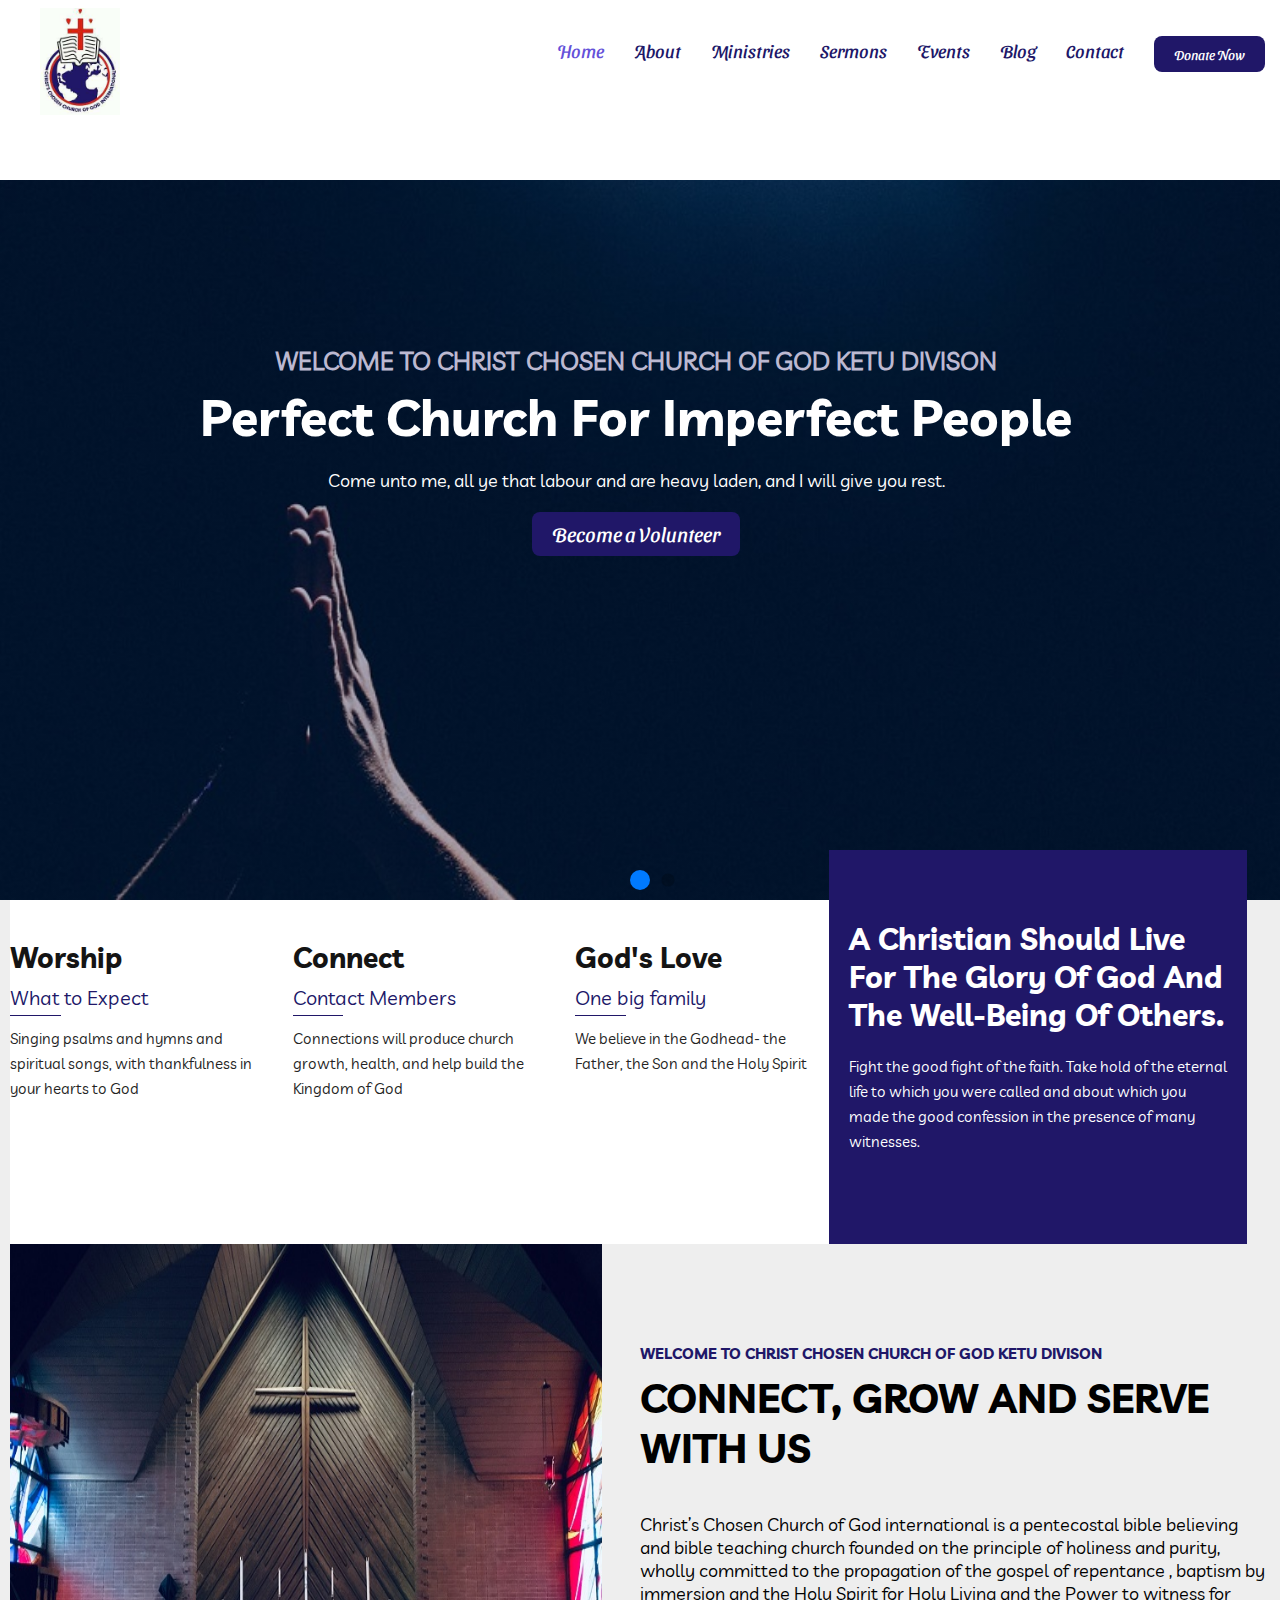
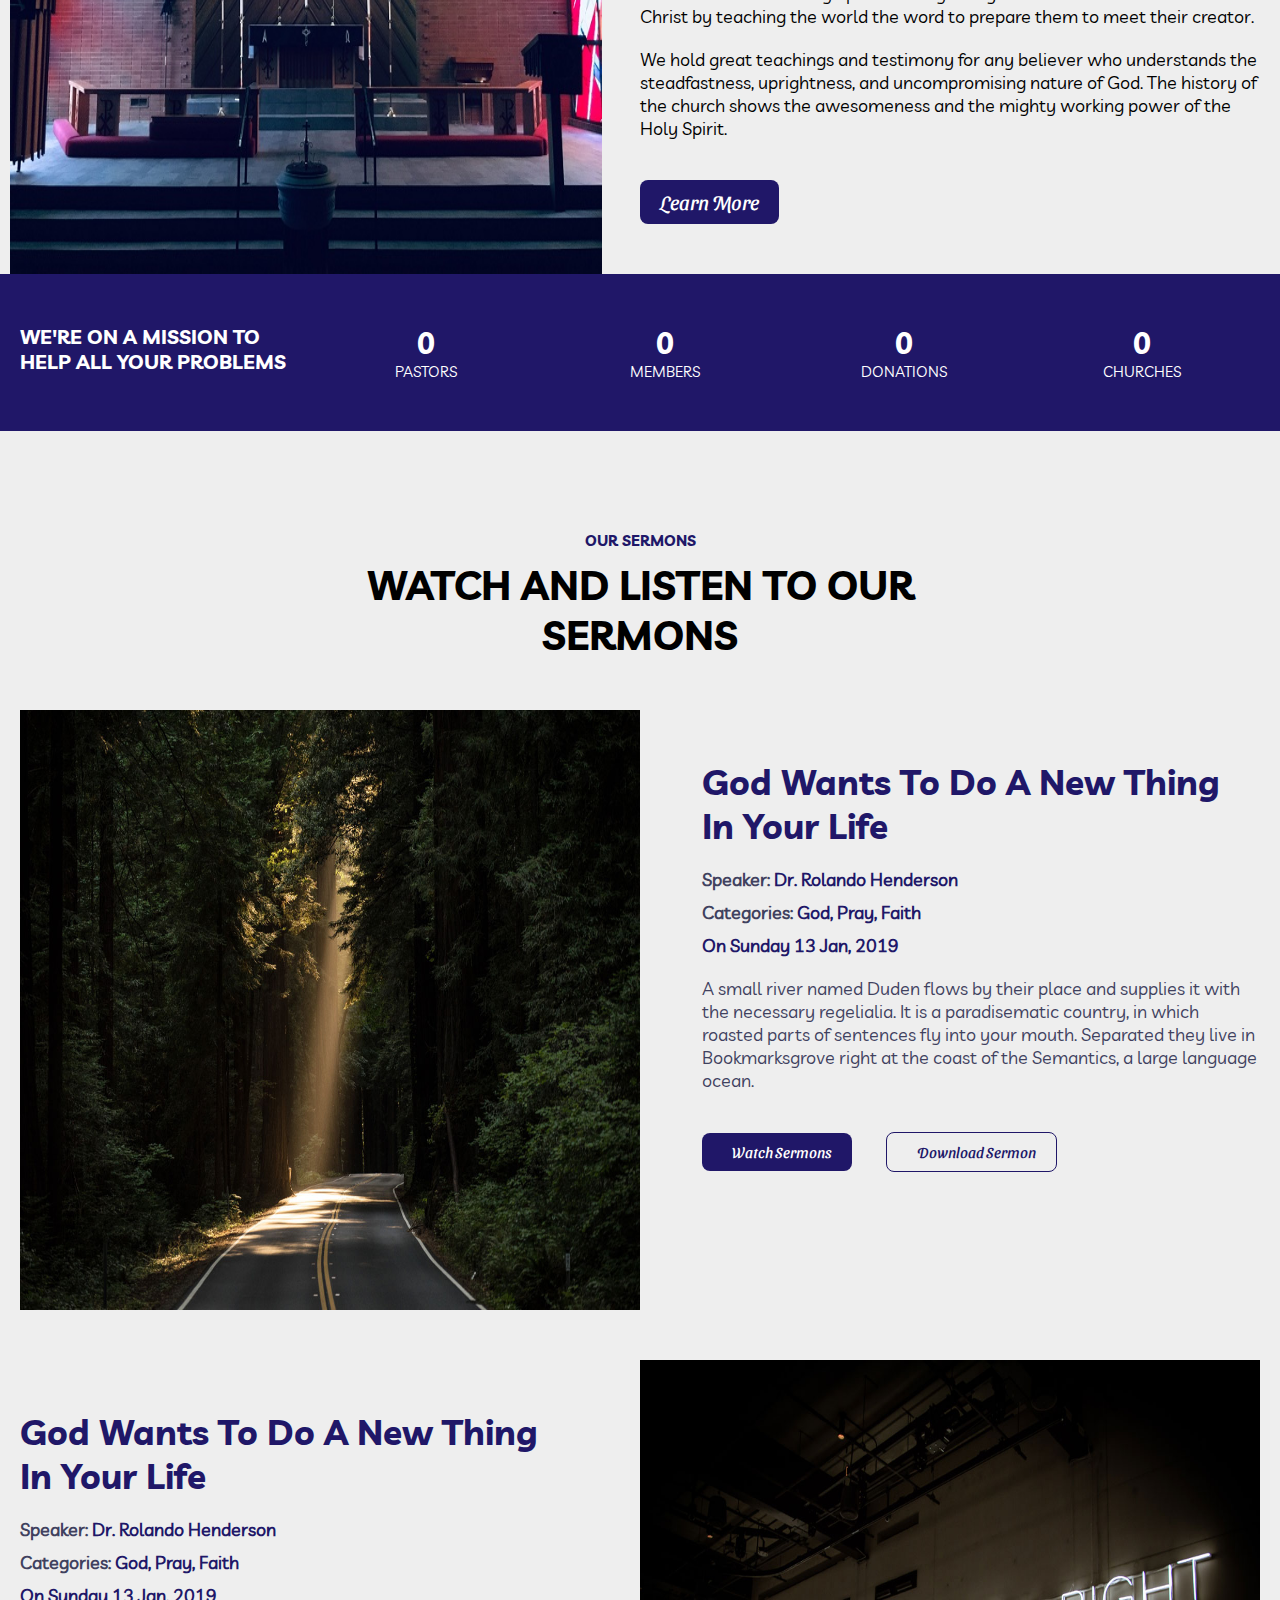
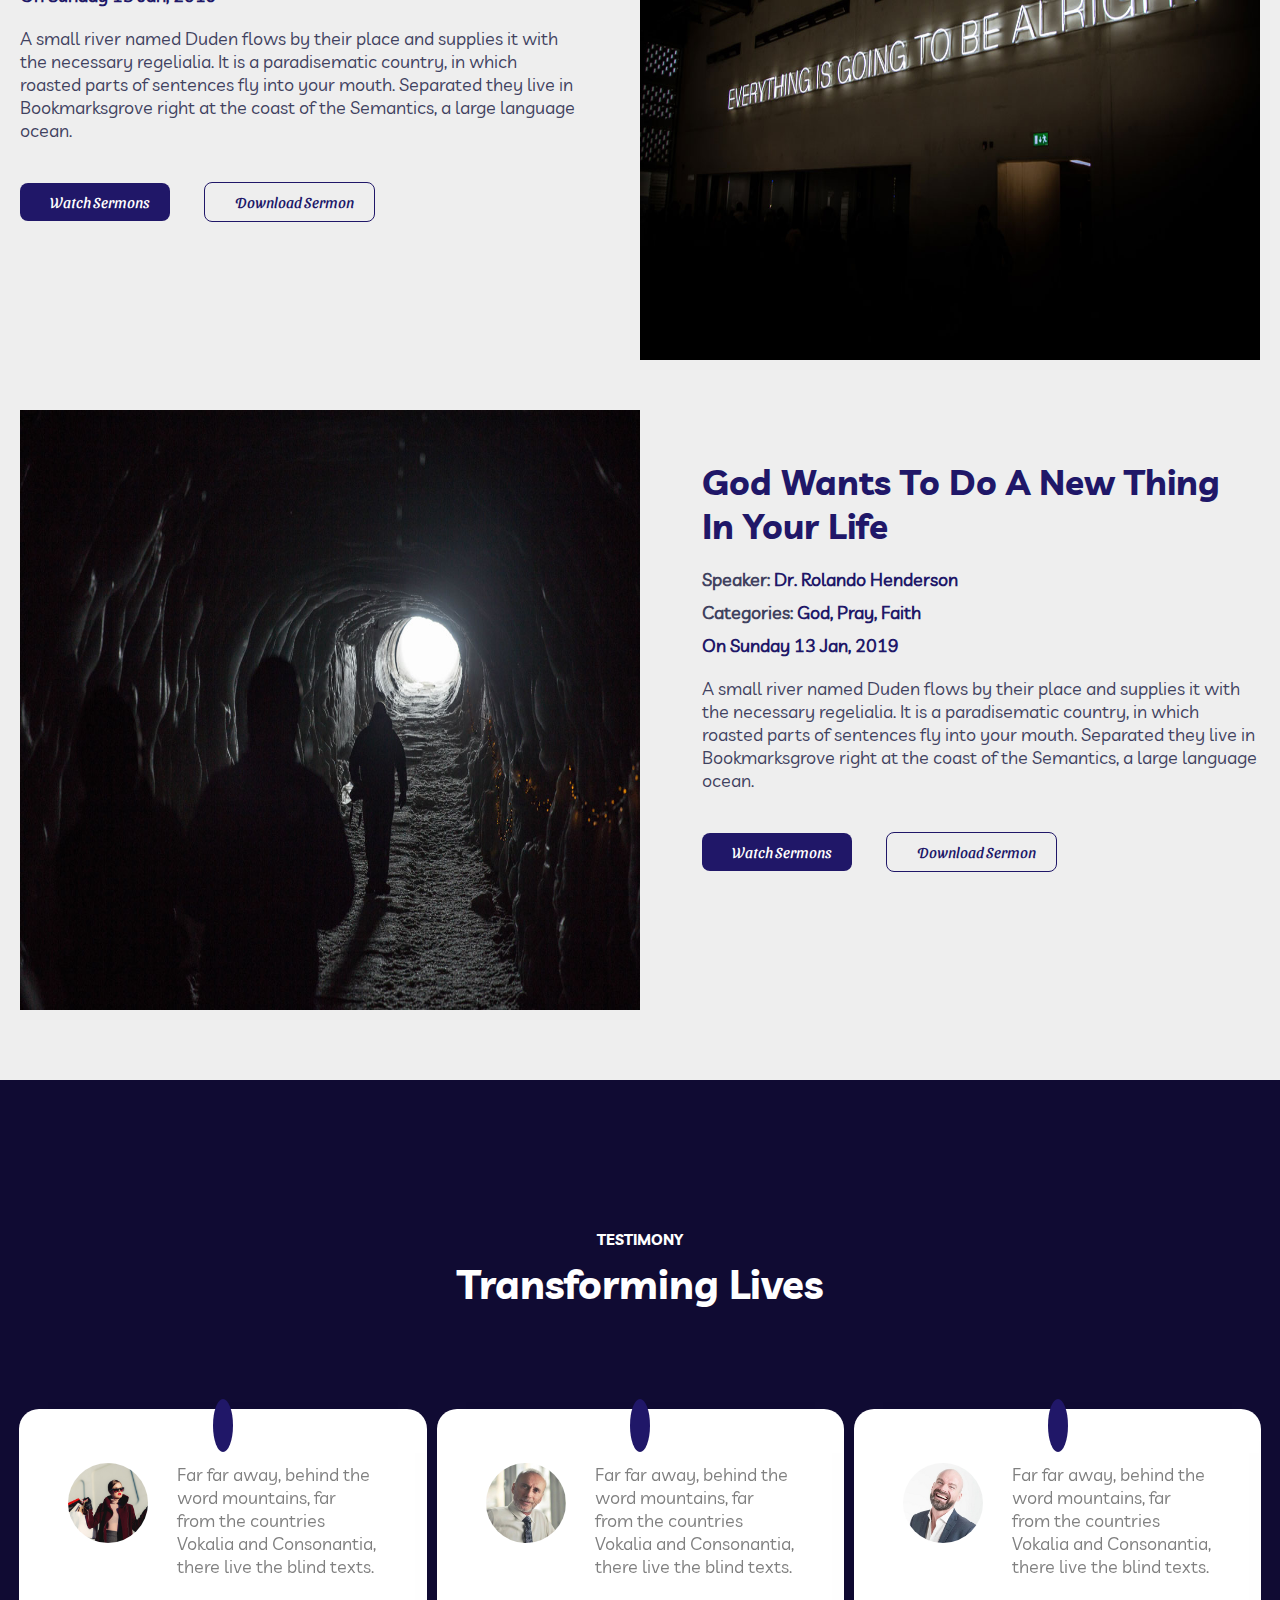
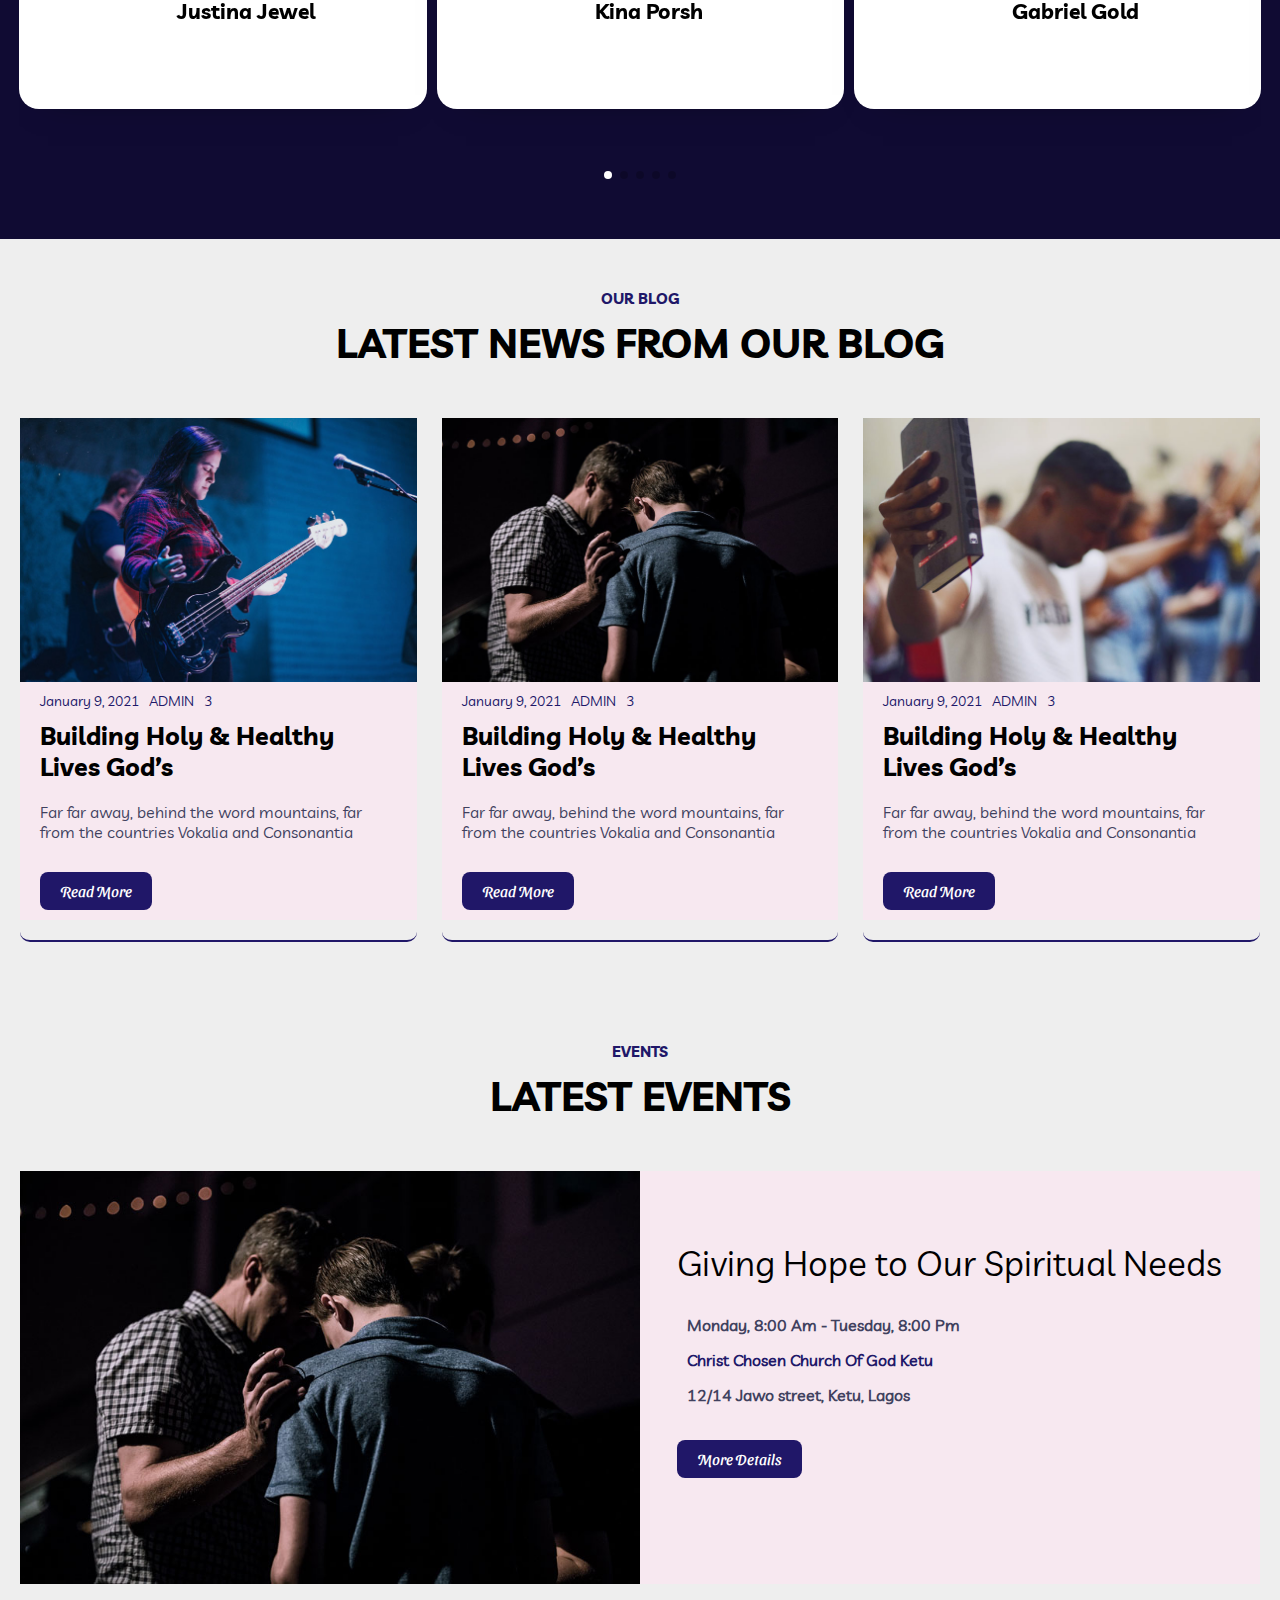
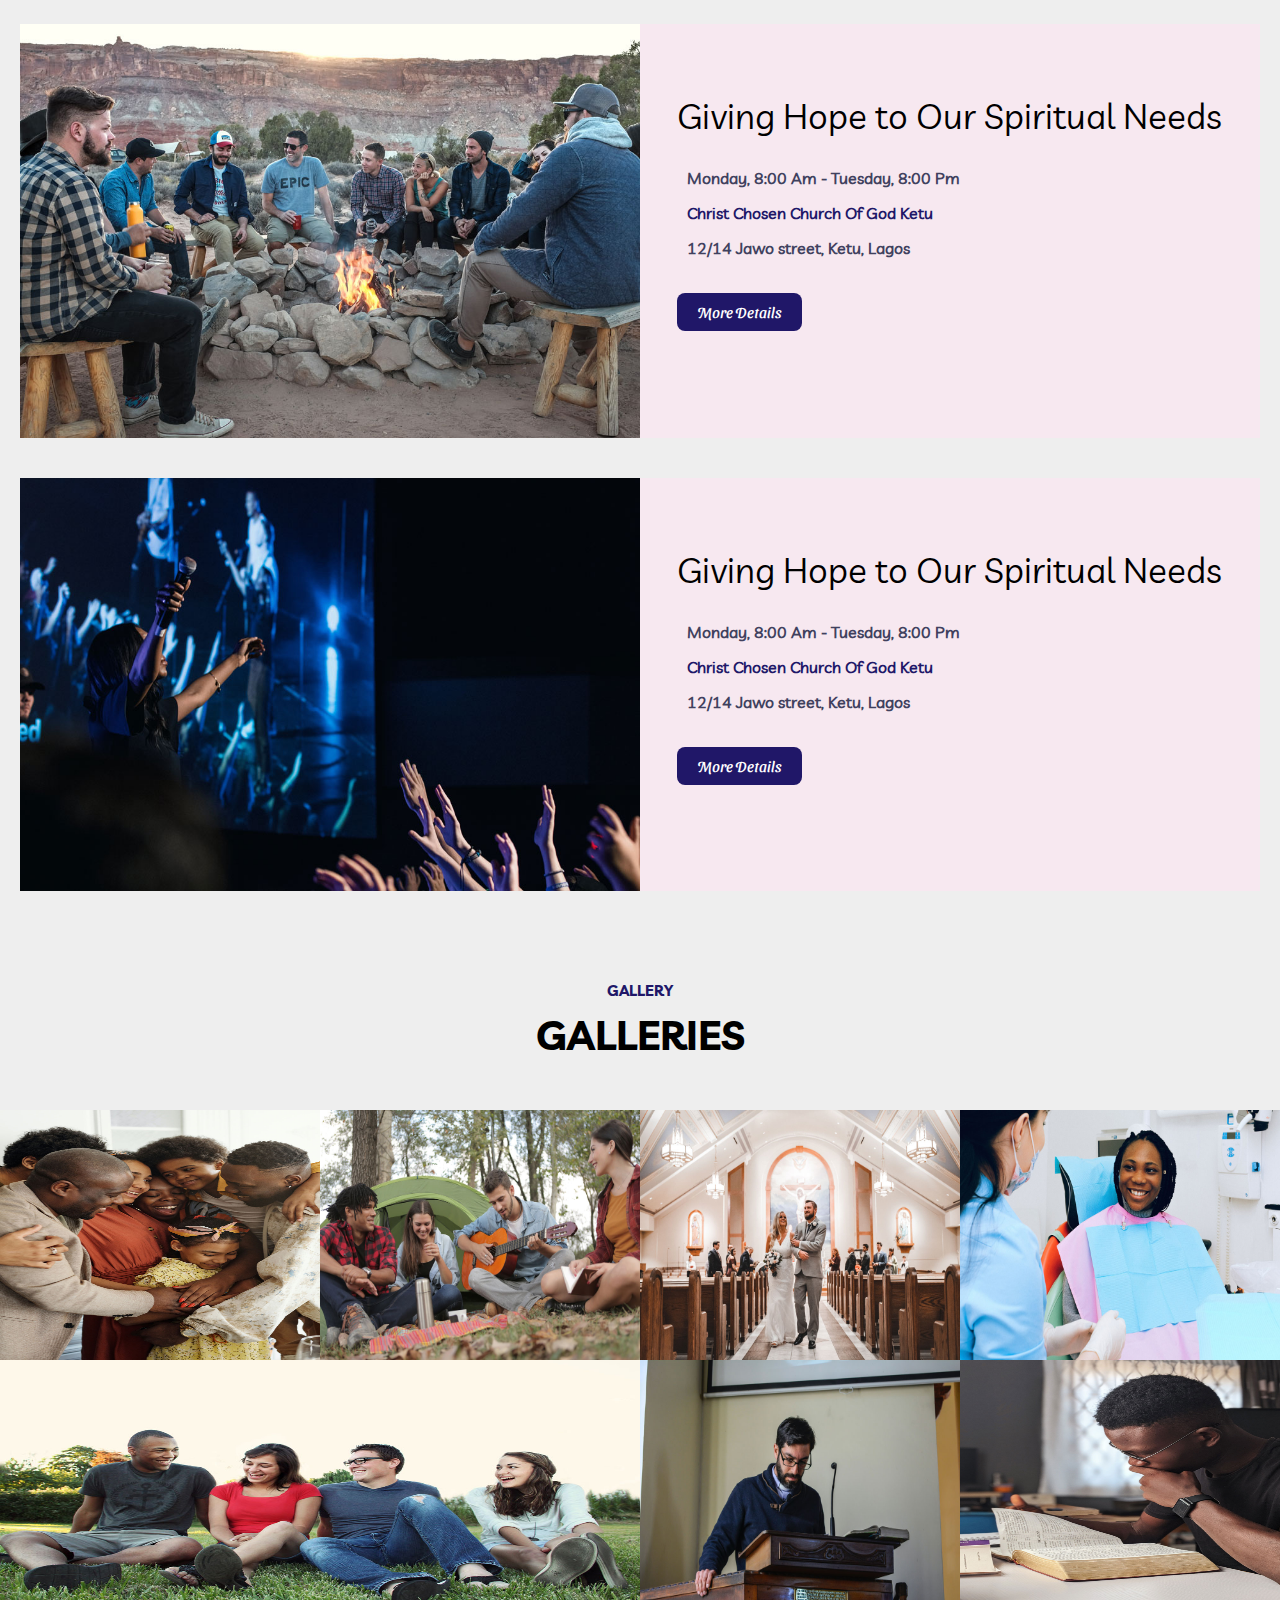
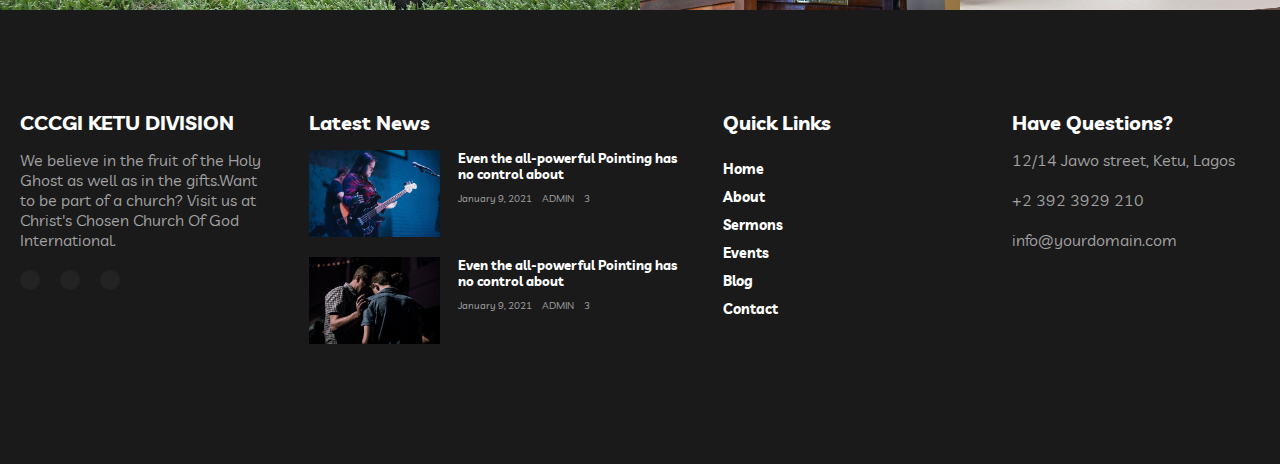
==== commit 6c37b7fa: "4th" ====
--- a/index.html
+++ b/index.html
@@ -51,8 +51,8 @@
                         <div>
                             <p>Welcome To Christ Chosen Church Of God Ketu Divison</p>
                             <h1>Perfect Church For Imperfect People</h1>
-                            <p>Lorem ipsum dolor sit amet consectetur adipisicing elit. Ullam necessitatibus velit voluptatem sint a sequi deserunt vel aliquid molestias</p>
-                            <button>Become a Volunteer</button>
+                            <p>Come unto me, all ye that labour and are heavy laden, and I will give you rest.</p>
+                           <a href="./contact.html"> <button>Become a Volunteer</button></a>
                         </div>
                     </div>                  
                 </div>
@@ -61,8 +61,8 @@
                         <div>
                             <p>Transforming Lives</p>
                             <h1>Total Surrender To God</h1>
-                            <p>Lorem ipsum dolor, sit amet consectetur adipisicing elit. At aut tempora enim! Voluptas eum repudiandae recusandae. Esse, possimus beat</p>
-                            <button>Become a Volunteer</button>
+                            <p>Therefore I urge you, brethren, by the mercies of God, to present your bodies a living and holy sacrifice, acceptable to God, which is your spiritual service of worship.</p>
+                           <a href="./contact.html"> <button>Become a Volunteer</button></a>
                         </div>
                     </div>
                 </div>
@@ -81,26 +81,26 @@
                     <h1>Worship</h1>
                     <p>What to Expect</p>
                     <div></div>
-                    <p>Lorem ipsum dolor, sit amet consectetur adipisicing elit. At aut tempora enim!</p>
+                    <p>Singing psalms and hymns and spiritual songs, with thankfulness in your hearts to God</p>
                 </div>
                 <div id="one">
                     <i class="fas fa-praying-hands"></i>
                     <h1>Connect</h1>
                     <p>Contact Members</p>
                     <div></div>
-                    <p>Lorem ipsum dolor, sit amet consectetur adipisicing elit. At aut tempora enim!</p>
+                    <p>Connections will produce church growth, health, and help build the Kingdom of God</p>
                 </div>
                 <div id="one">
                     <i class="fas fa-hand-holding-heart"></i>
                     <h1>God's Love</h1>
-                    <p>Beliefs and History</p>
+                    <p>One big family</p>
                     <div></div>
-                    <p>Lorem ipsum dolor, sit amet consectetur adipisicing elit. At aut tempora enim!</p>
+                    <p>We believe in the Godhead- the Father, the Son and the Holy Spirit</p>
                 </div>
             </div>
             <div class="right">
                 <h1>A Christian Should Live For The Glory Of God And The Well-Being Of Others.</h1>
-                <p>Lorem ipsum, dolor sit amet consectetur adipisicing elit. Quibusdam sapiente ea error odio quae iusto nihil accusamus magni reiciendis esse quas incidunt et nemo nam cumque aliquid soluta, porro sit.</p>
+                <p>Fight the good fight of the faith. Take hold of the eternal life to which you were called and about which you made the good confession in the presence of many witnesses.</p>
             </div>
         </div>
         <div class="mom2">
@@ -110,9 +110,9 @@
             <div class="right">
                 <p>Welcome To Christ Chosen Church Of God Ketu Divison</p>
                 <h1>CONNECT, GROW AND SERVE WITH US</h1>
-                <p>Lorem ipsum dolor sit amet, consectetur adipisicing elit. Animi voluptatem rerum vero sunt veritatis provident, illum perspiciatis nihil consectetur enim quod exercitationem corrupti maiores magnam quo ipsum aut architecto quibusdam!</p>
-                <p>Lorem ipsum dolor sit amet consectetur adipisicing elit. Dicta assumenda, esse reprehenderit saepe at neque a facere fugit impedit soluta iure ab eligendi velit vel, perspiciatis nobis atque, quis tenetur.</p>
-                <button>Learn More</button>
+                <p> Christ’s Chosen Church of God international is a pentecostal bible believing and bible teaching church founded on the principle of holiness and purity, wholly committed to the propagation of the gospel of repentance , baptism by immersion and the Holy Spirit for Holy Living and the Power to witness for Christ by teaching the world the word to prepare them to meet their creator.</p>
+                <p>We hold great teachings and testimony for any believer who understands the steadfastness, uprightness, and uncompromising nature of God. The history of the church shows the awesomeness and the mighty working power of the Holy Spirit.</p>
+                <a href="./about.html"><button>Learn More</button></a>
             </div>
         </div>
     </section>
@@ -353,8 +353,8 @@
     </section>
     <footer>
         <div id="one">
-            <h1>SALVATION</h1>
-             <P id="p">A small river named Duden flows by their place and supplies it with the necessary regelialia.</P>
+            <h1>CCCGI KETU DIVISION</h1>
+             <P id="p">We believe in the fruit of the Holy Ghost as well as in the gifts.Want to be part of a church? Visit us at Christ's Chosen Church Of God International.</P>
             <div class="mom">
                 <div><a href="#"><i class="fab fa-facebook"></i></a></div>
                 <div><a href="#"><i class="fab fa-twitter"></i></a></div>
--- a/style.css
+++ b/style.css
@@ -103,7 +103,7 @@
 }
 
 .nav ul a li#active {
-    color:#201768;
+    color:#6451d9;
 }
 
 .nav .nav-brand{
@@ -123,8 +123,8 @@
 }
 .nav ul a button:hover{
     background: none;
-    border: 1px solid #201768;
-    color: #201768;
+    border: 1px solid #6451d9;
+    color: #6451d9;
 }
 @media  screen and (max-width: 1000px){
     .nav .nav-menu, .nav ul{
@@ -249,8 +249,8 @@
 }
 .a .swiper-slide button:hover{
     background: none;
-    border: 1px solid #201768;
-    color: #201768;
+    border: 1px solid #6451d9;
+    color: #6451d9;
 }
 .swiper-container-horizontal>.swiper-pagination-bullets.swiper-pagination-bullets-dynamic .swiper-pagination-bullet{
     height: 20px;
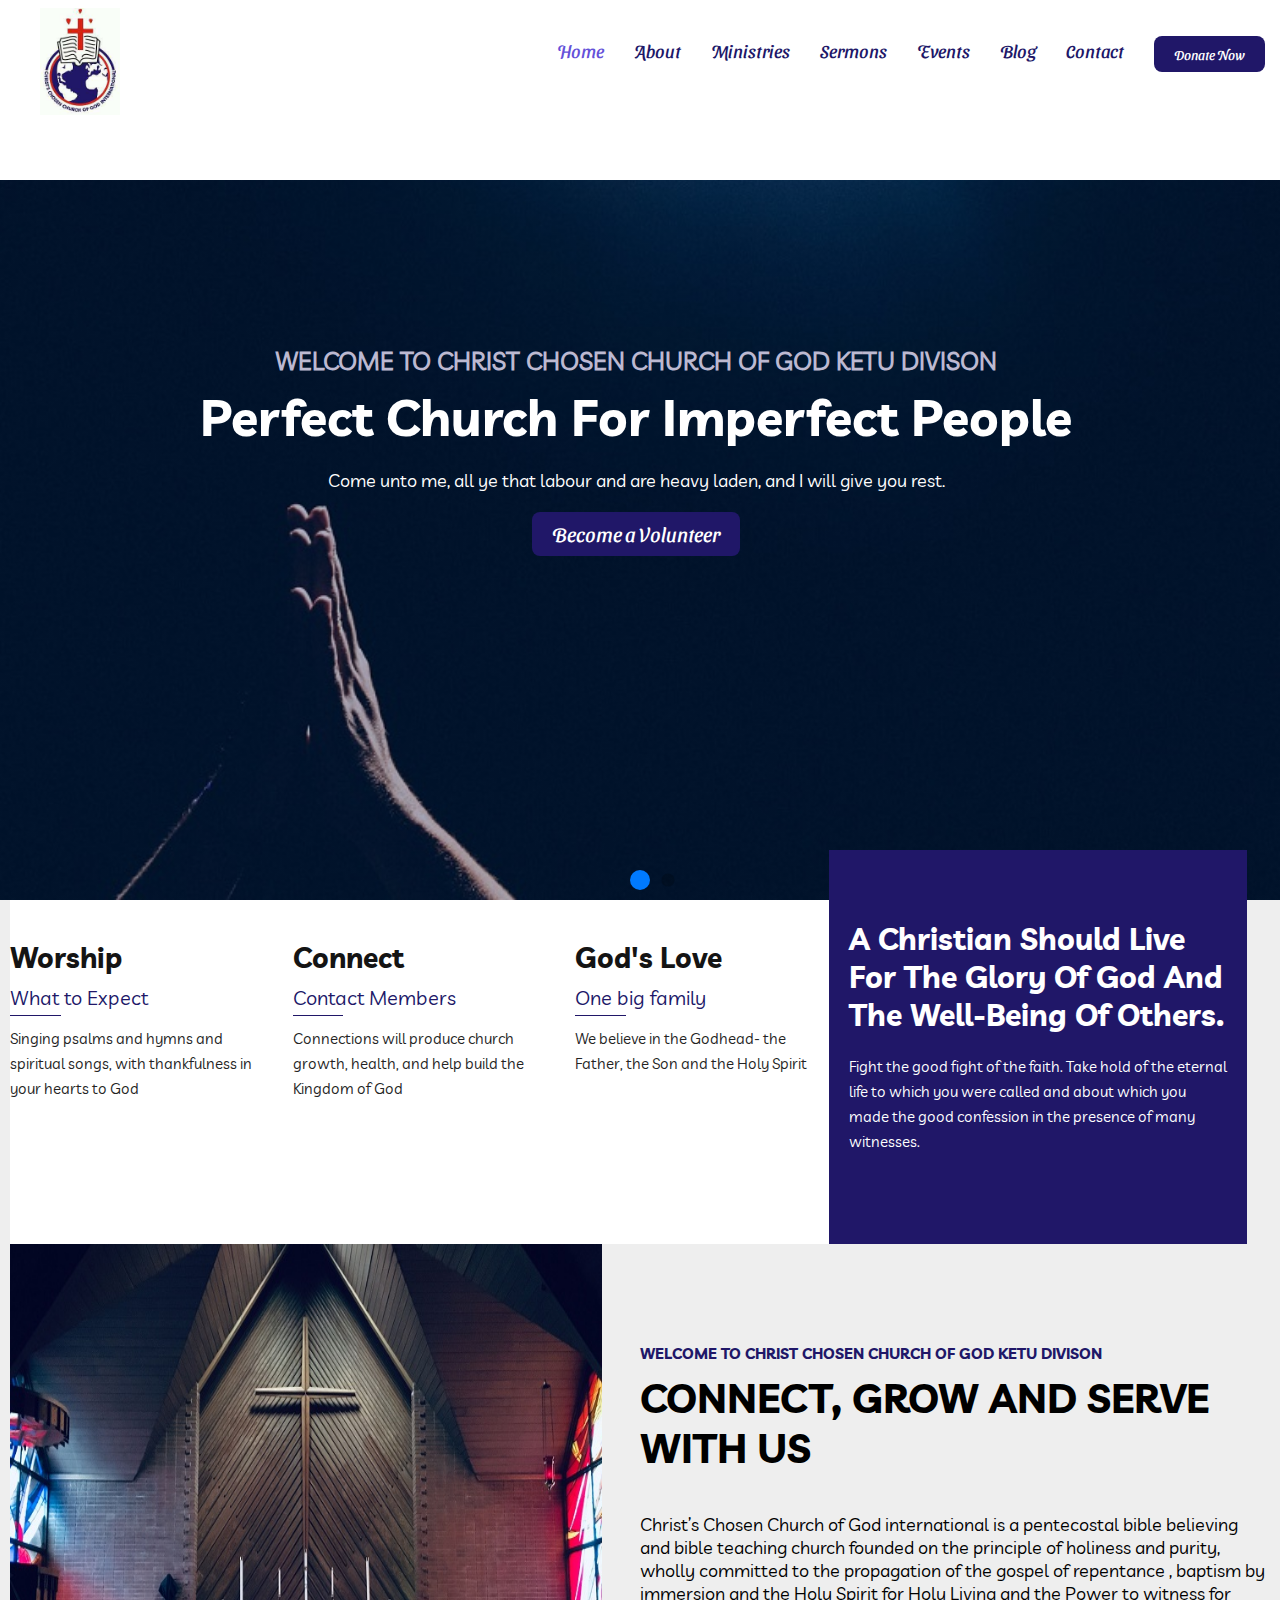
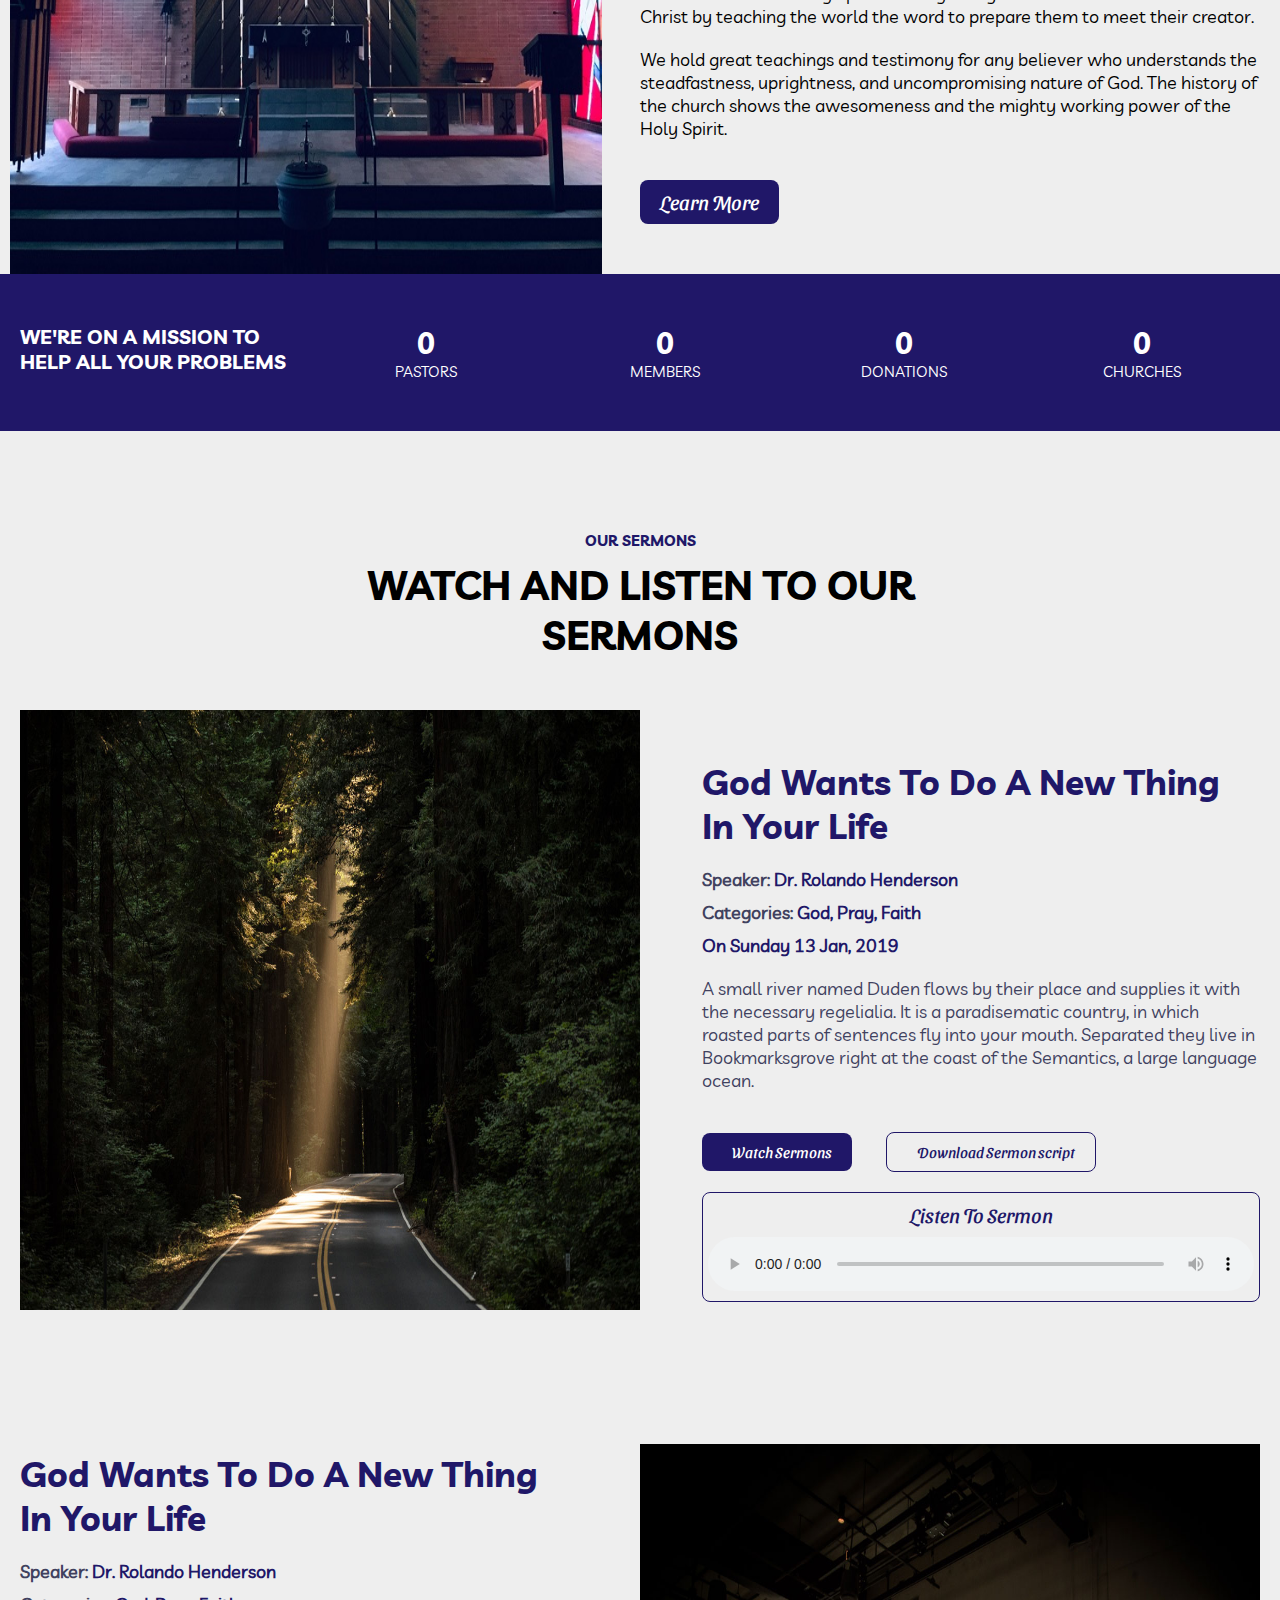
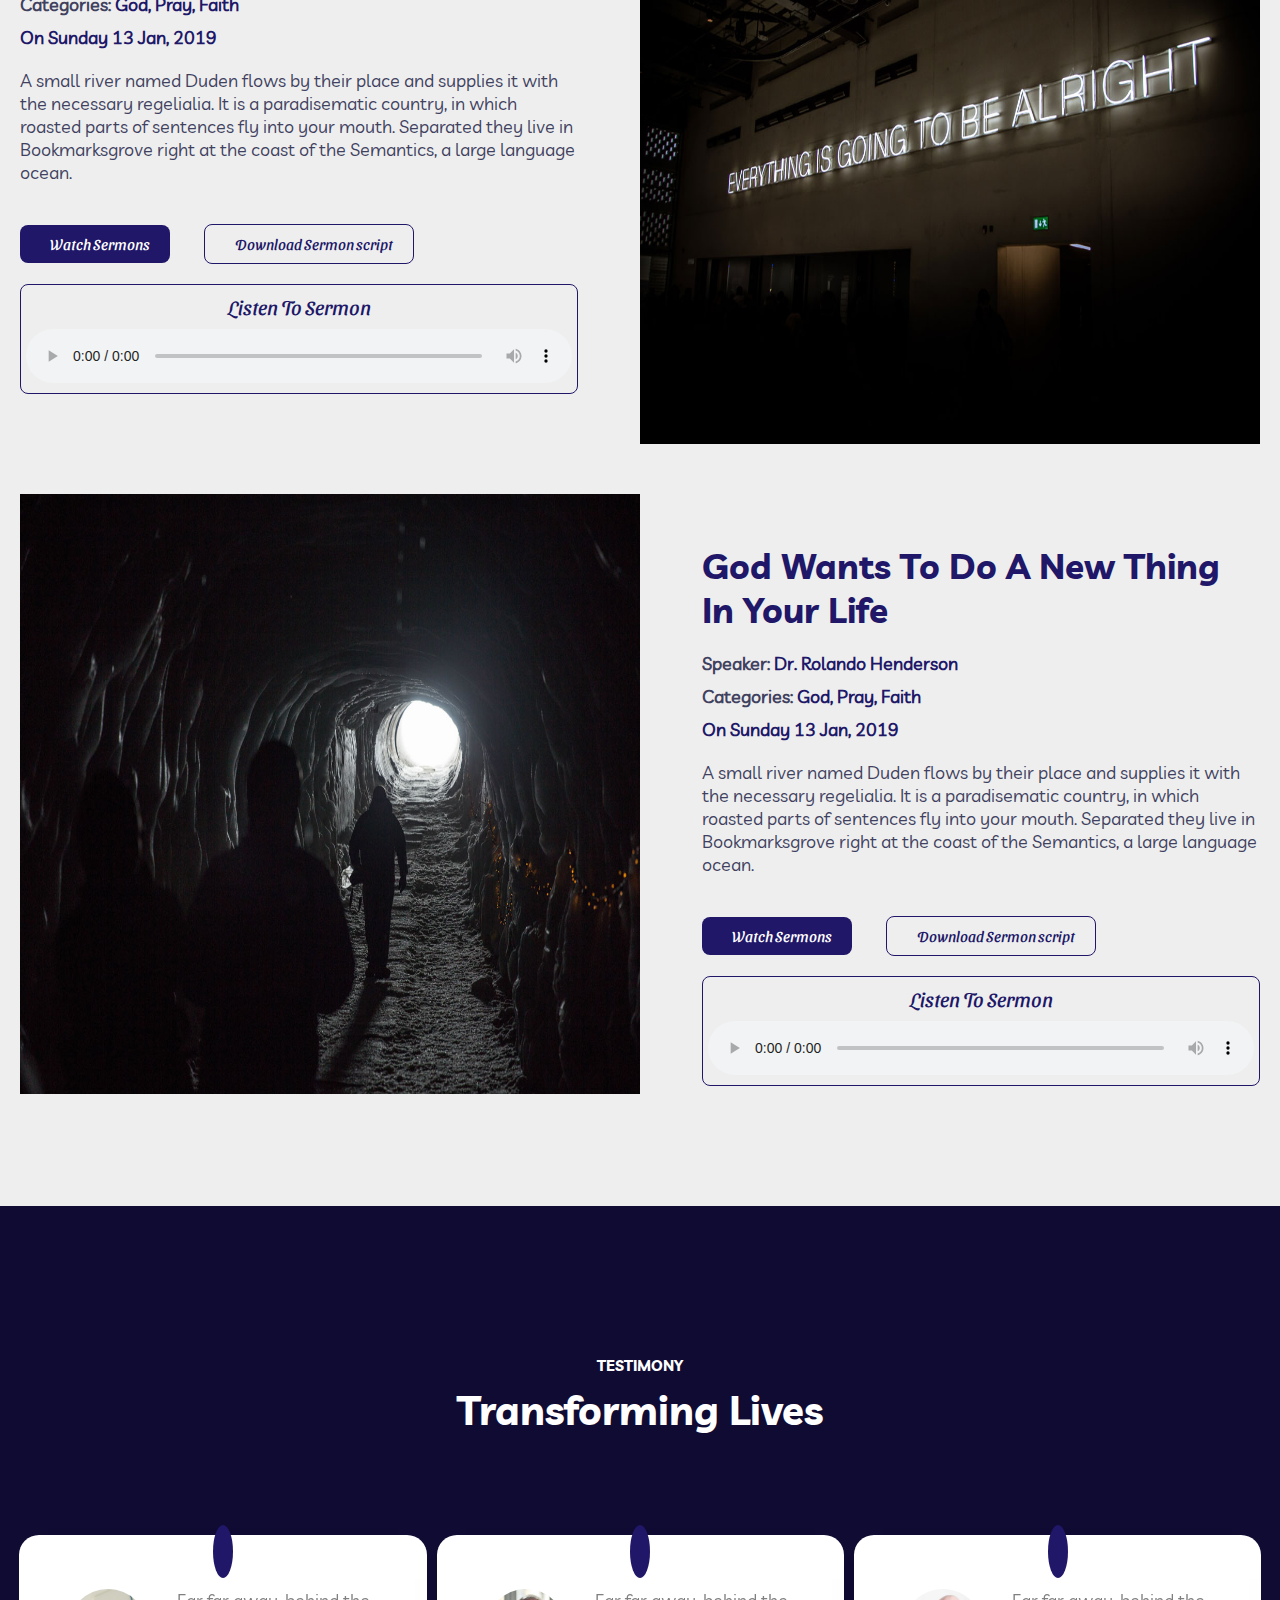
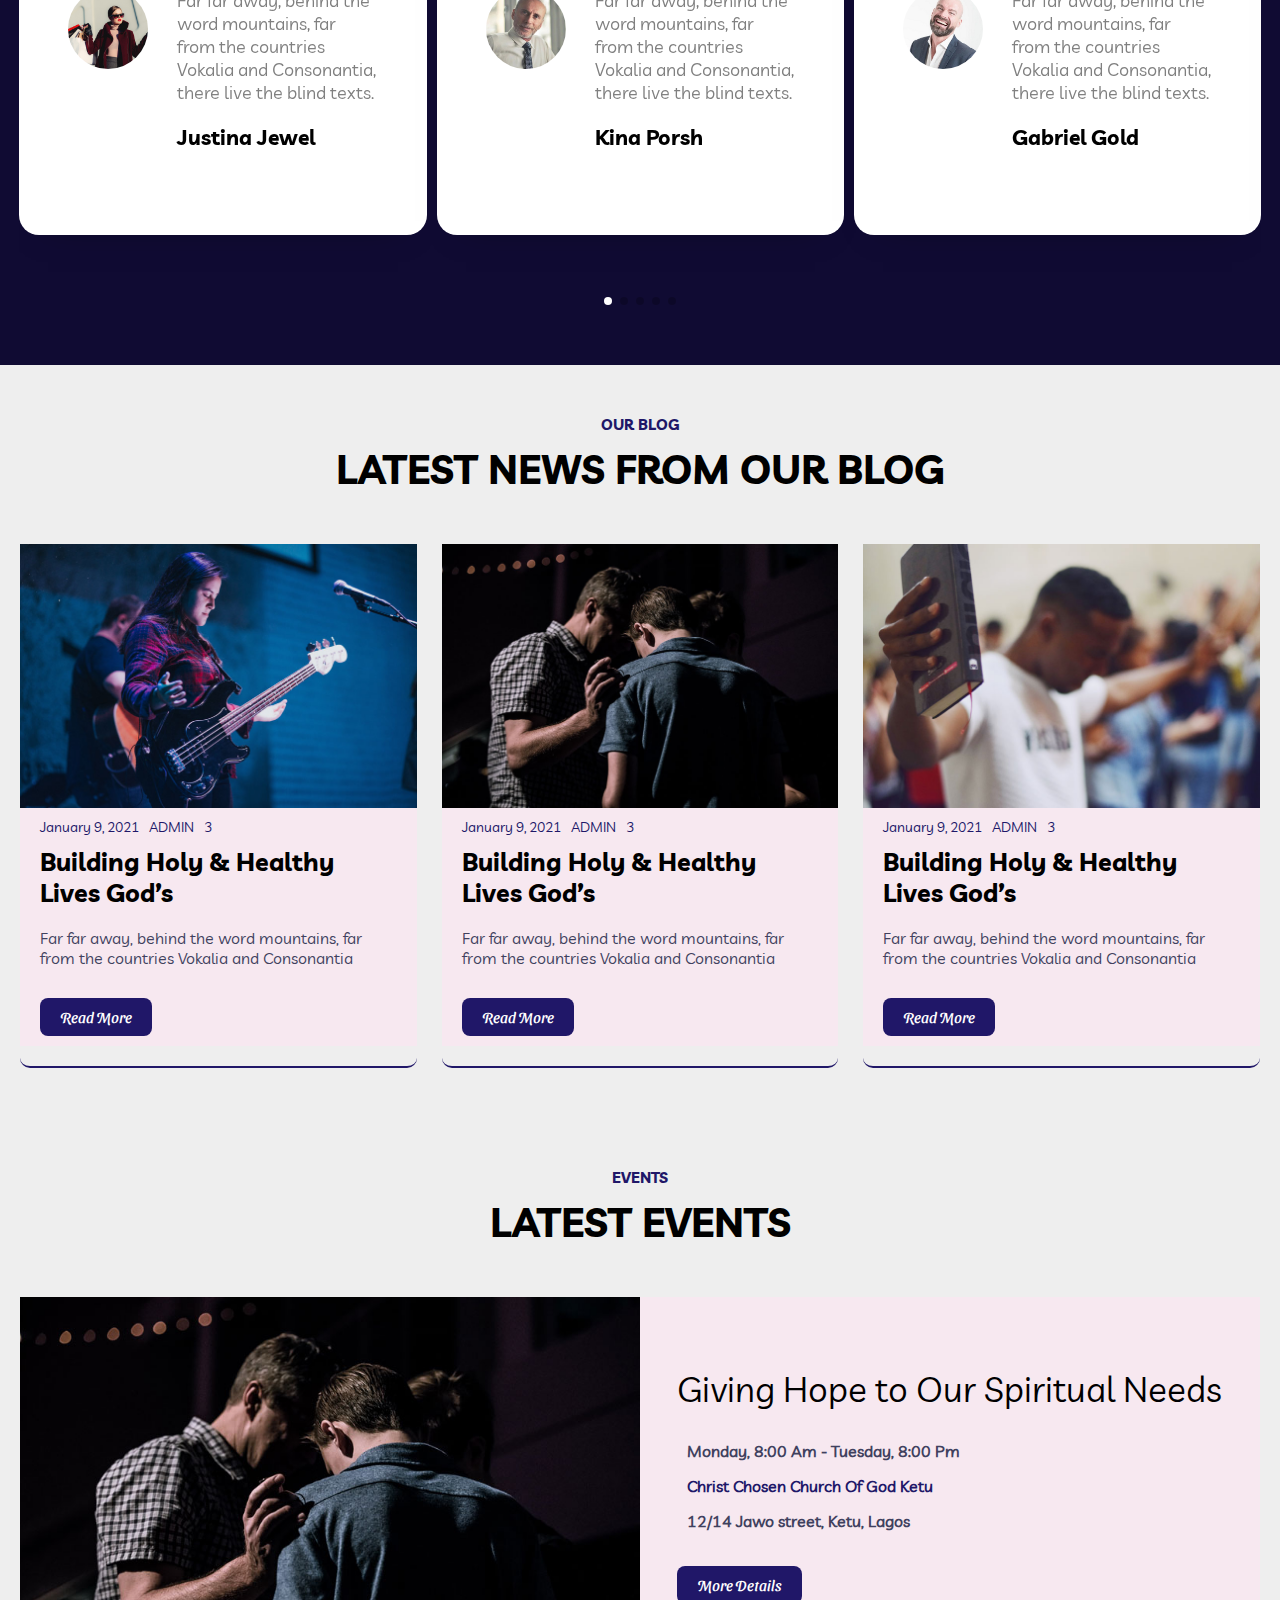
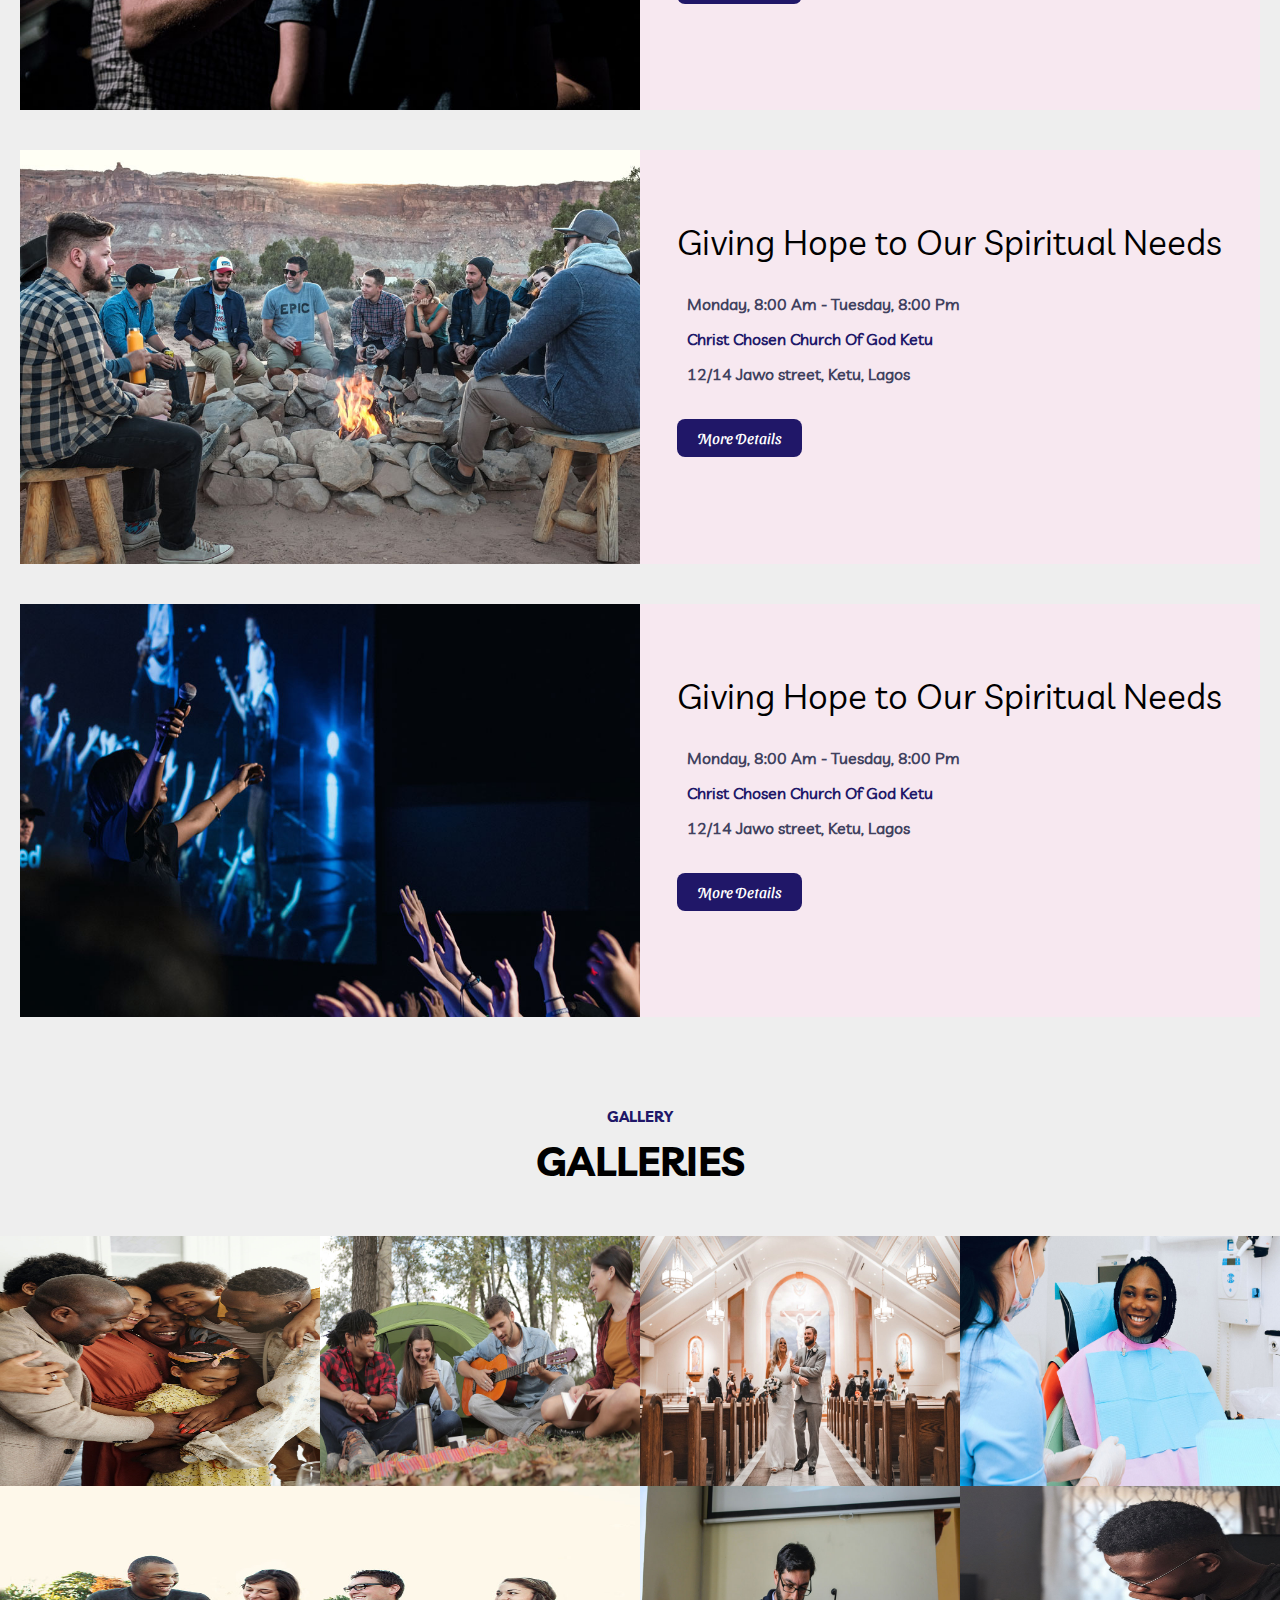
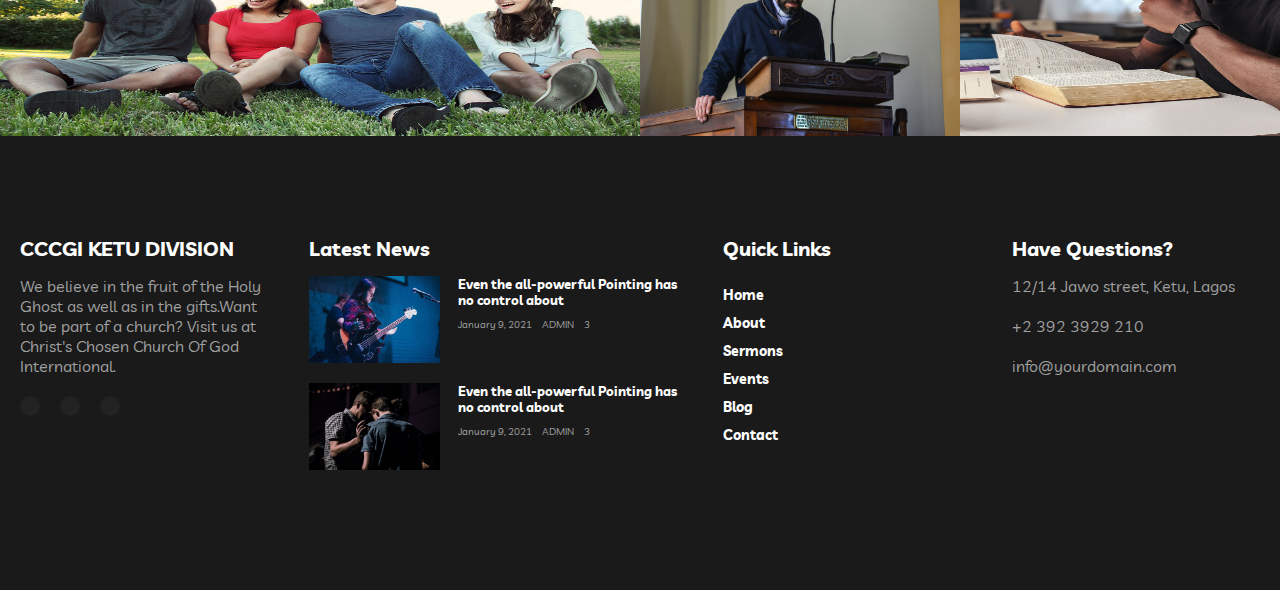
==== commit 70a4794c: "5th" ====
--- a/index.html
+++ b/index.html
@@ -153,7 +153,10 @@
                 <p>On Sunday 13 Jan, 2019</p>
                 <p id="ps">A small river named Duden flows by their place and supplies it with the necessary regelialia. It is a paradisematic country, in which roasted parts of sentences fly into your mouth. Separated they live in Bookmarksgrove right at the coast of the Semantics, a large language ocean.</p>
                 <button><i class="fas fa-play"></i>Watch Sermons</button>
-                <a href="./sermon.html"><button id="but"><i class="fas fa-download"></i>Download Sermon</button></a>
+                <a href="./sermon.html"><button id="but"><i class="fas fa-download"></i>Download Sermon script</button></a>
+                <a href="#"><button id="but2">Listen To Sermon <audio controls>
+                    <source src="./font/ocean.mp3" type="audio/mp3">
+                </audio></button></a>
             </div>
         </div>
         <div class="mom" id="mom">
@@ -164,7 +167,10 @@
                 <p>On Sunday 13 Jan, 2019</p>
                 <p id="ps">A small river named Duden flows by their place and supplies it with the necessary regelialia. It is a paradisematic country, in which roasted parts of sentences fly into your mouth. Separated they live in Bookmarksgrove right at the coast of the Semantics, a large language ocean.</p>
                 <button><i class="fas fa-play"></i>Watch Sermons</button>
-                <a href="./sermon.html"><button id="but"><i class="fas fa-download"></i>Download Sermon</button></a>
+                <a href="./sermon.html"><button id="but"><i class="fas fa-download"></i>Download Sermon script</button></a>
+                <a href="#"><button id="but2">Listen To Sermon <audio controls>
+                    <source src="./font/ocean.mp3" type="audio/mp3">
+                </audio></button></a>
             </div>
             <div class="left">
                 <img src="./img/three.jpg" alt="">
@@ -181,7 +187,10 @@
                 <p>On Sunday 13 Jan, 2019</p>
                 <p id="ps">A small river named Duden flows by their place and supplies it with the necessary regelialia. It is a paradisematic country, in which roasted parts of sentences fly into your mouth. Separated they live in Bookmarksgrove right at the coast of the Semantics, a large language ocean.</p>
                 <button><i class="fas fa-play"></i>Watch Sermons</button>
-                <a href="./sermon.html"><button id="but"><i class="fas fa-download"></i>Download Sermon</button></a>
+                <a href="./sermon.html"><button id="but"><i class="fas fa-download"></i>Download Sermon script</button></a>
+                <a href="#"><button id="but2">Listen To Sermon <audio controls>
+                    <source src="./font/ocean.mp3" type="audio/mp3">
+                </audio></button></a>
             </div>
         </div>
     </section>
--- a/style.css
+++ b/style.css
@@ -482,6 +482,25 @@
     color: #fff;
     border:none;
 }
+.d .mom .right button#but2{
+    width: 100%;
+    background: none;
+    border: 1px solid #201768;
+    color: #201768;
+    font-size: 20px;
+    padding: 10px 5px;
+}
+.d .mom .right button#but2:hover{
+    background: #201768;
+    color: #fff;
+    border:none;
+}
+.d .mom .right button#but2 audio{
+    width: 100%;
+    margin-top: 10px;
+    outline: none;
+}
+
 .e{
     text-align: center;
     background: #100b33;
@@ -864,6 +883,9 @@
     display: flex;
     justify-content: center;
 }
+.d .mom2 a{
+    text-decoration: none;
+}
 .d .mom2 div{
     border: 1px solid #40415eaf;
     margin-right: 15px;
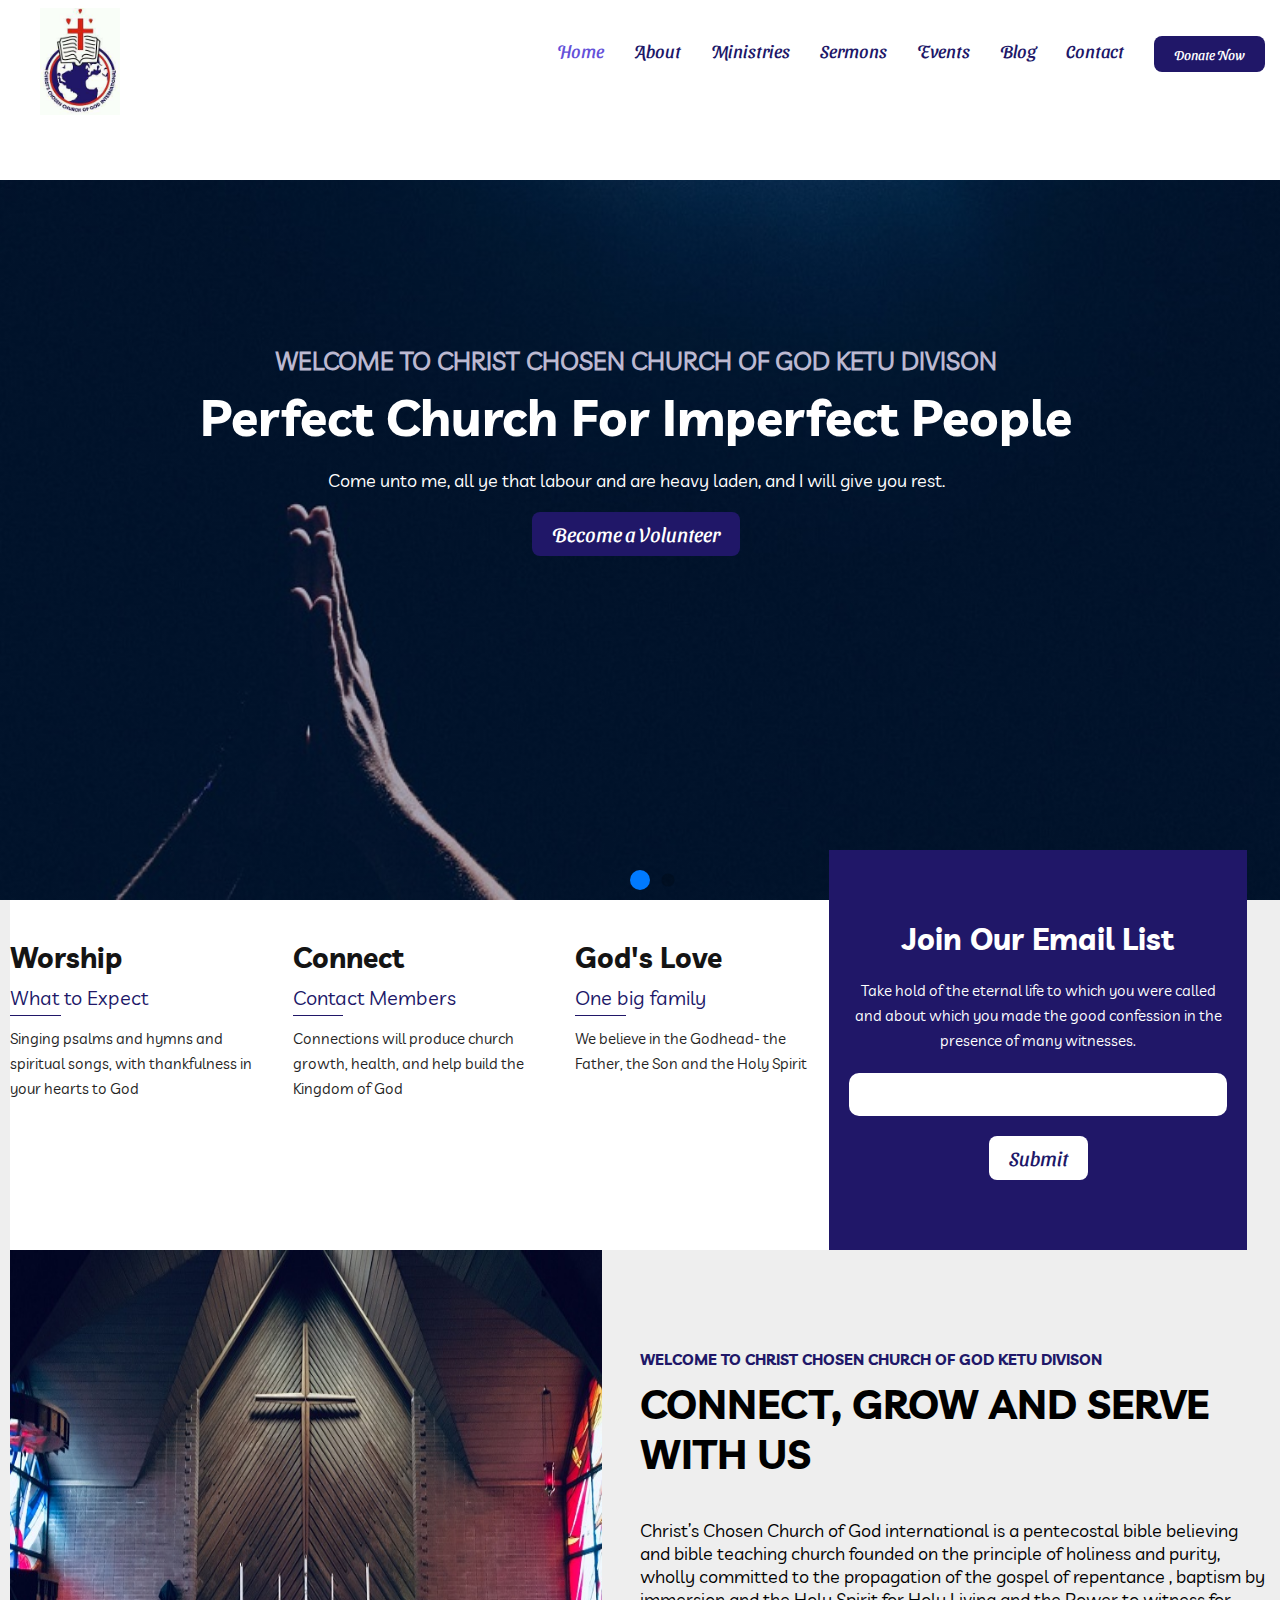
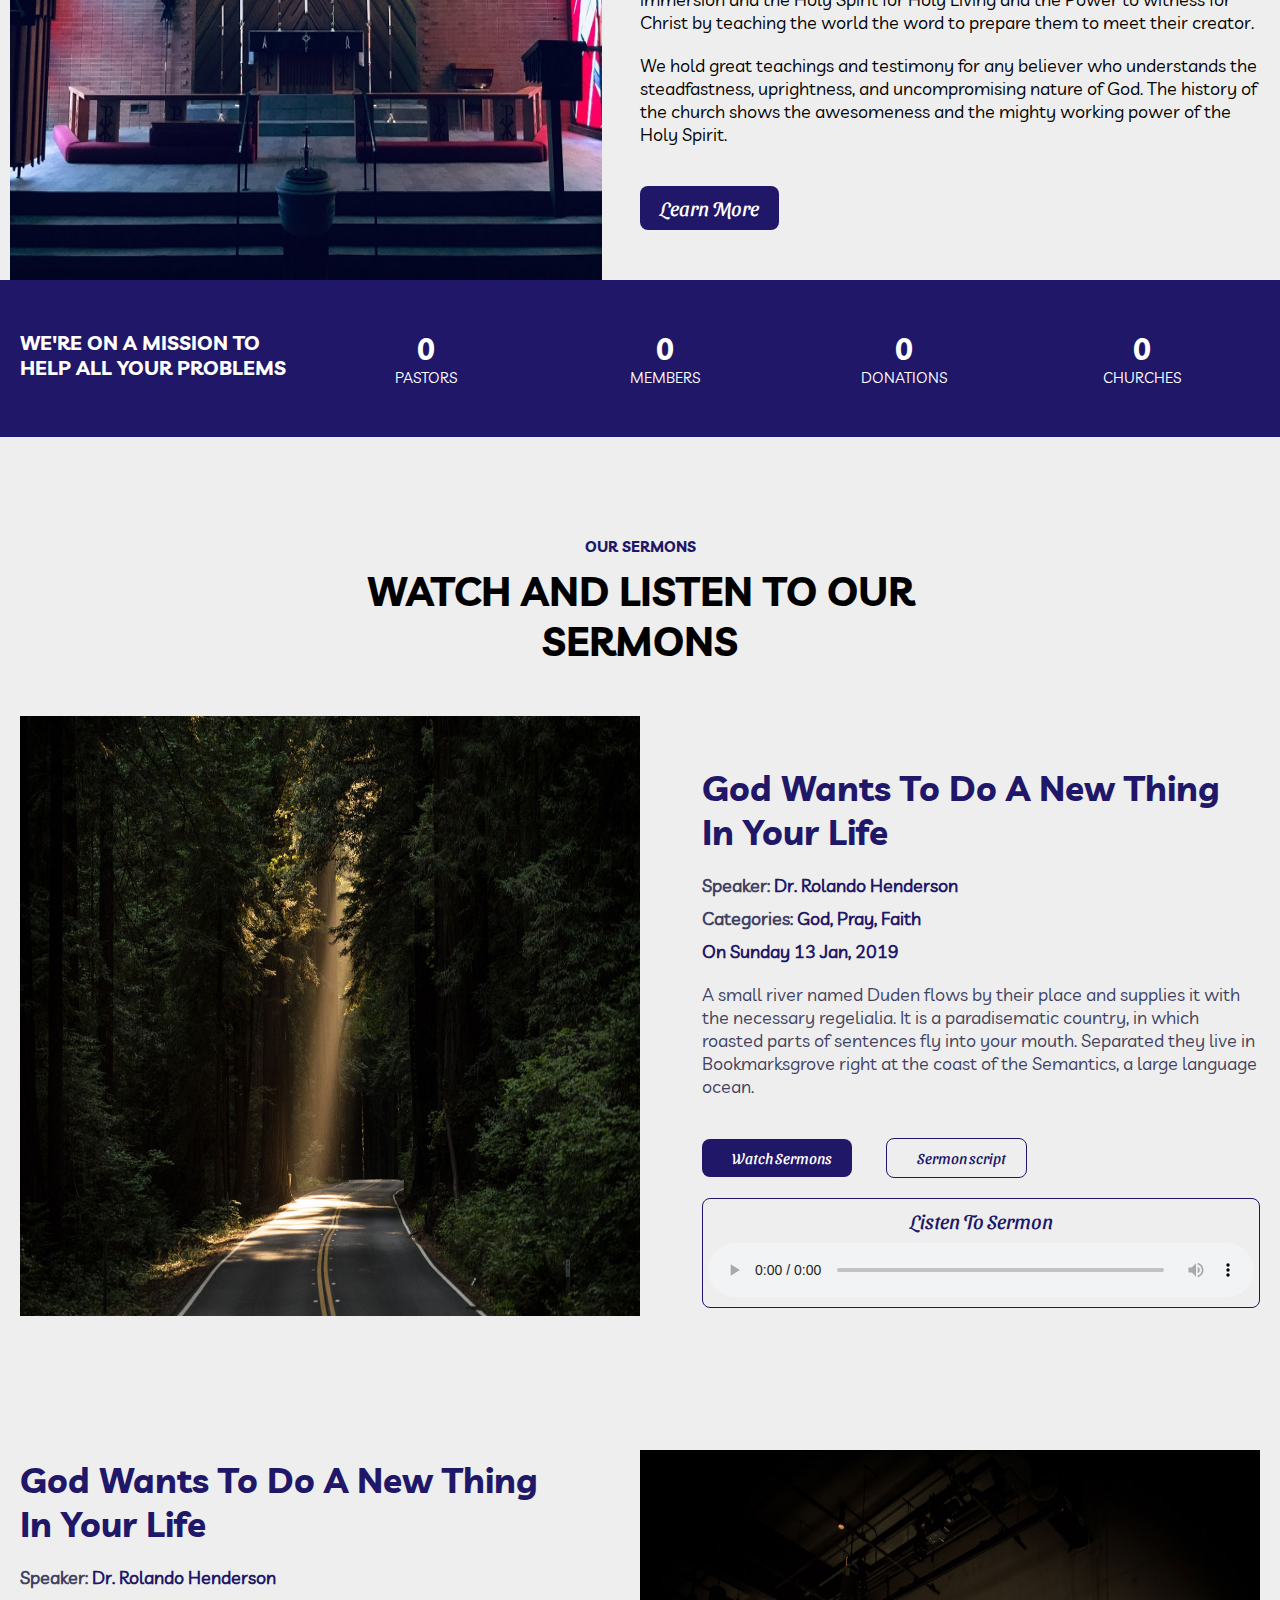
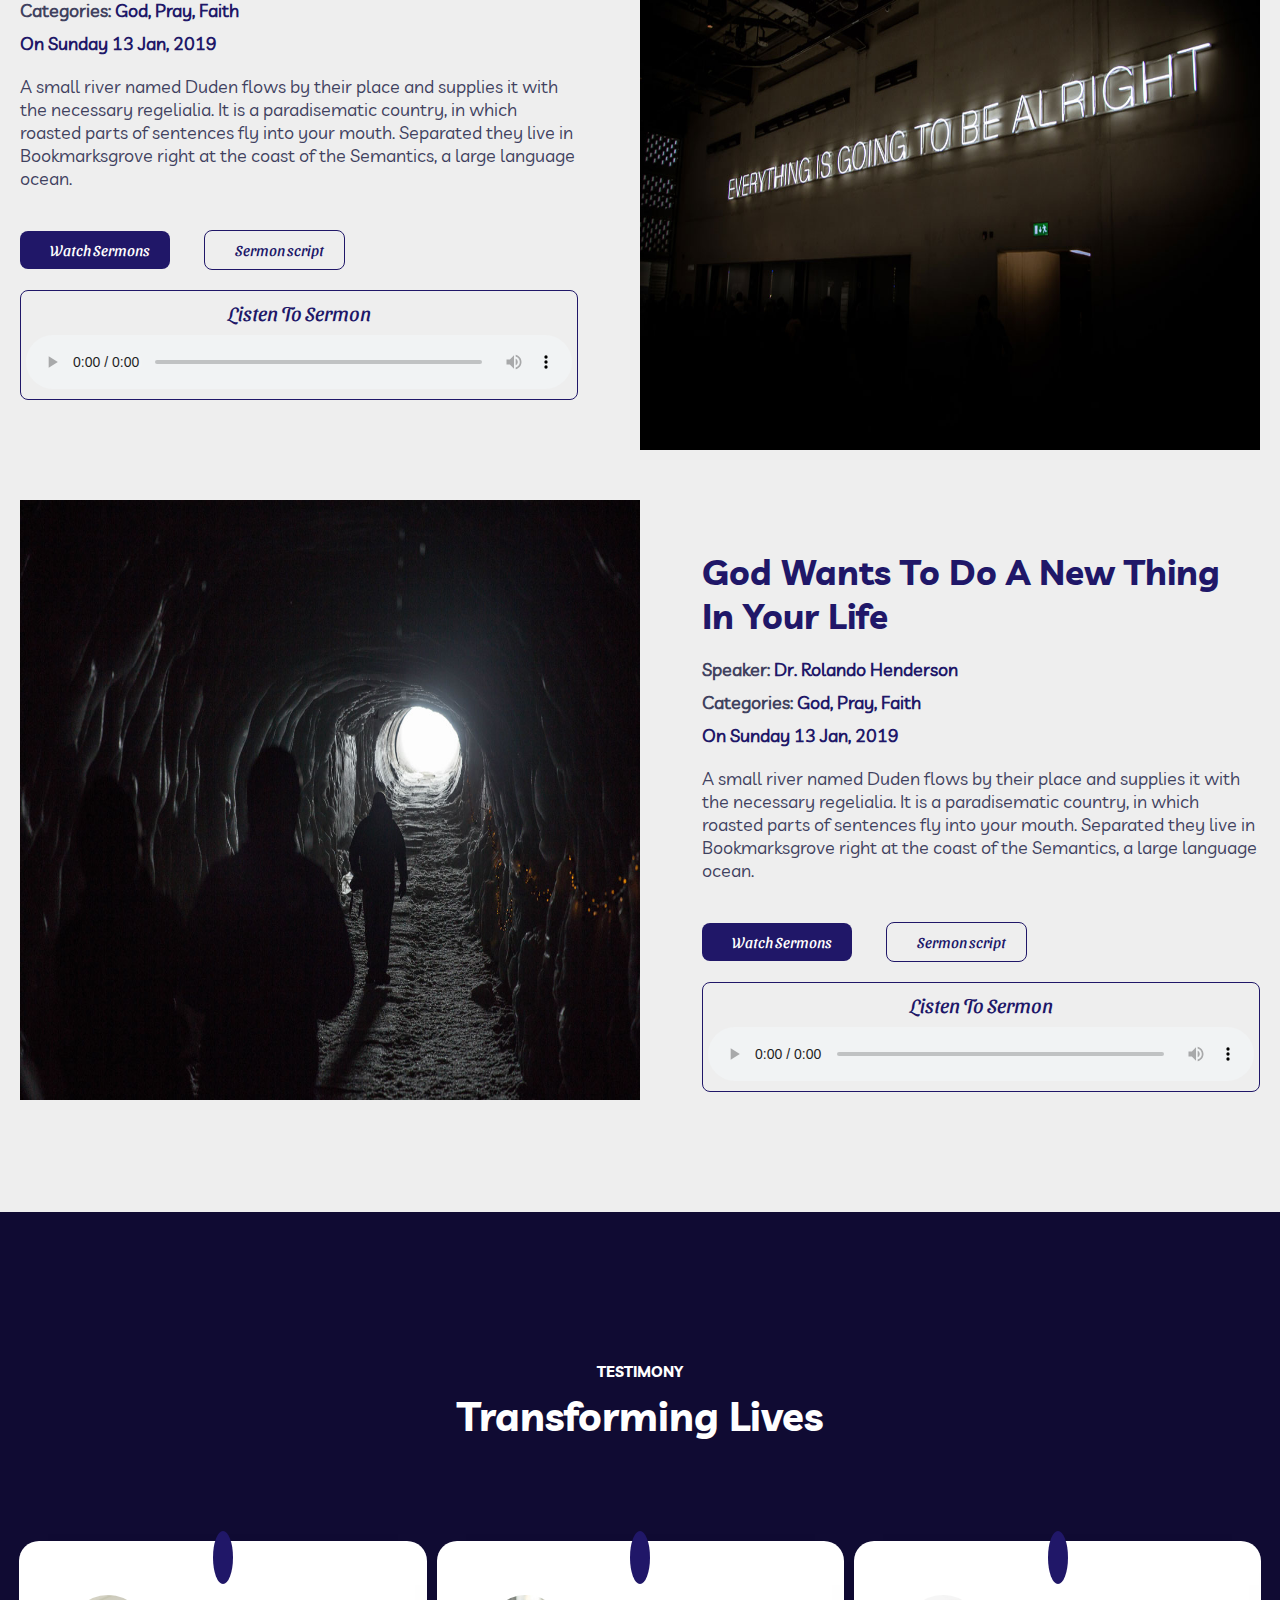
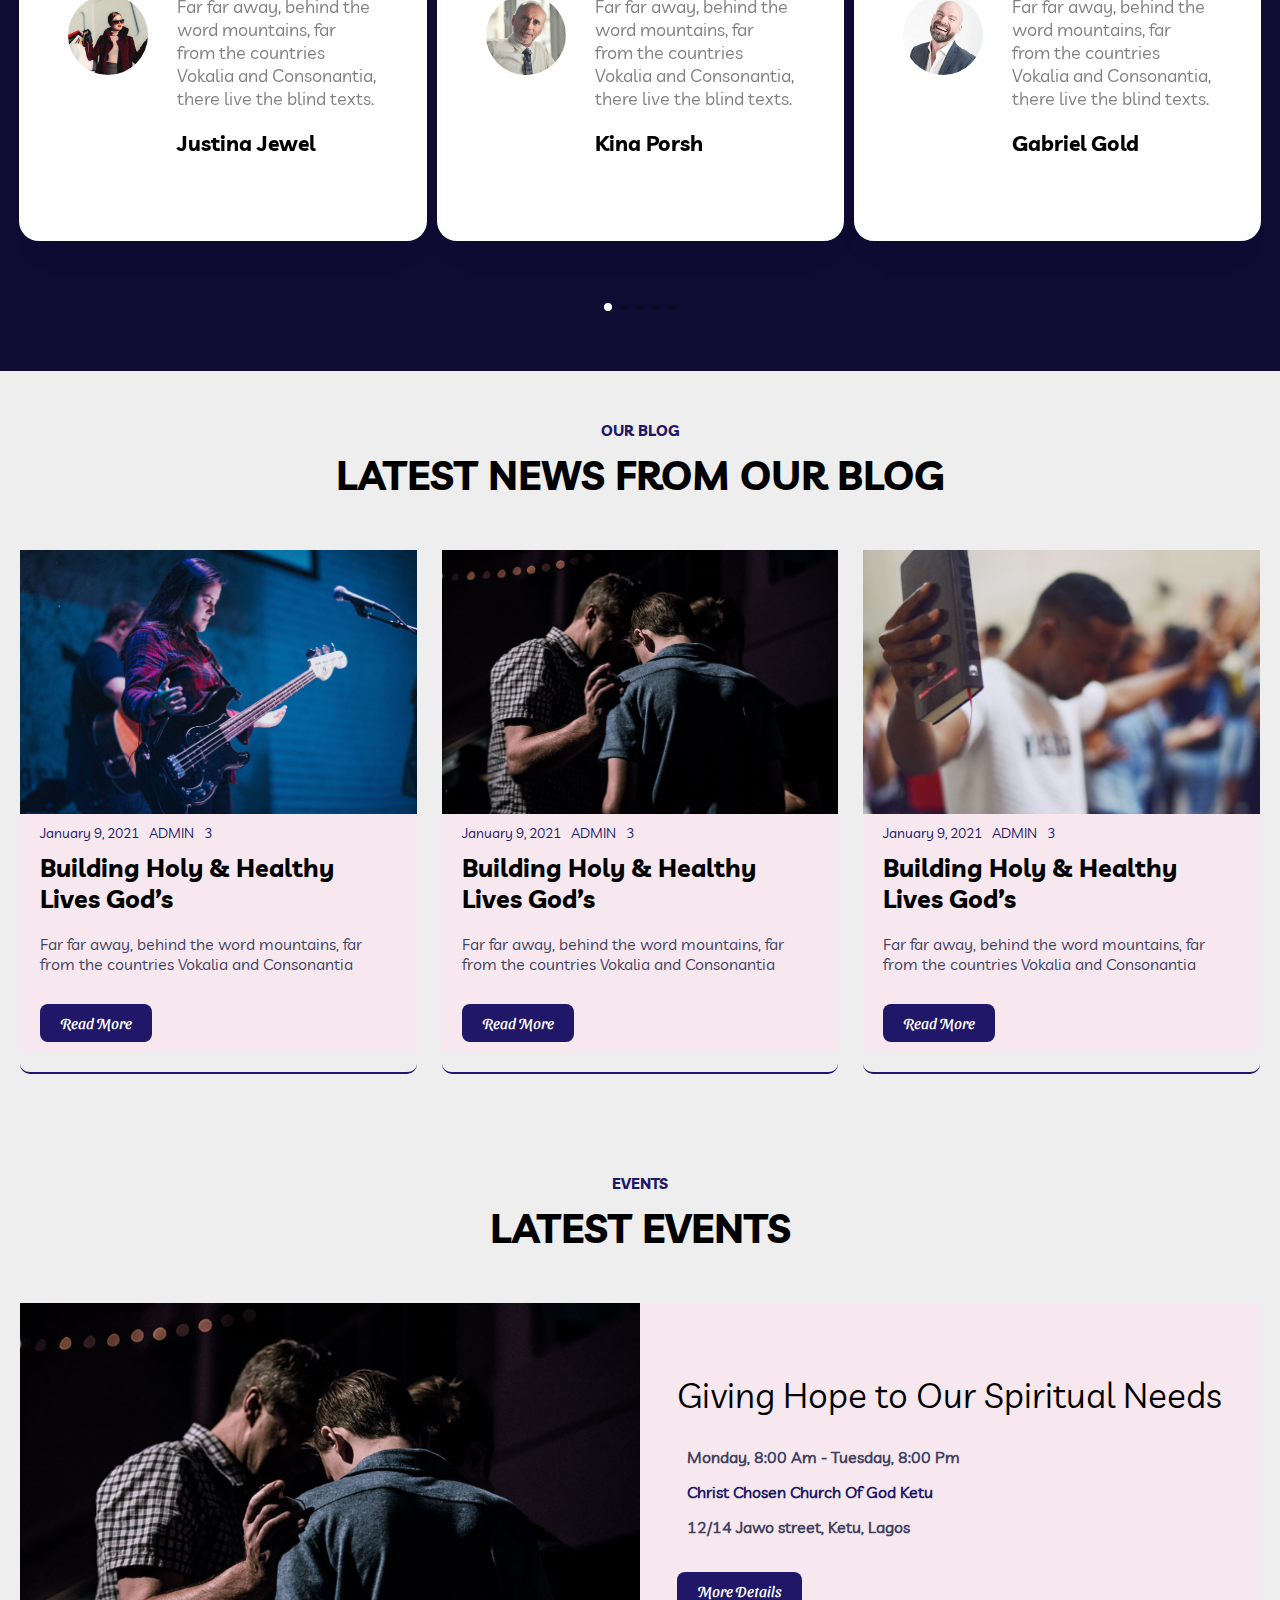
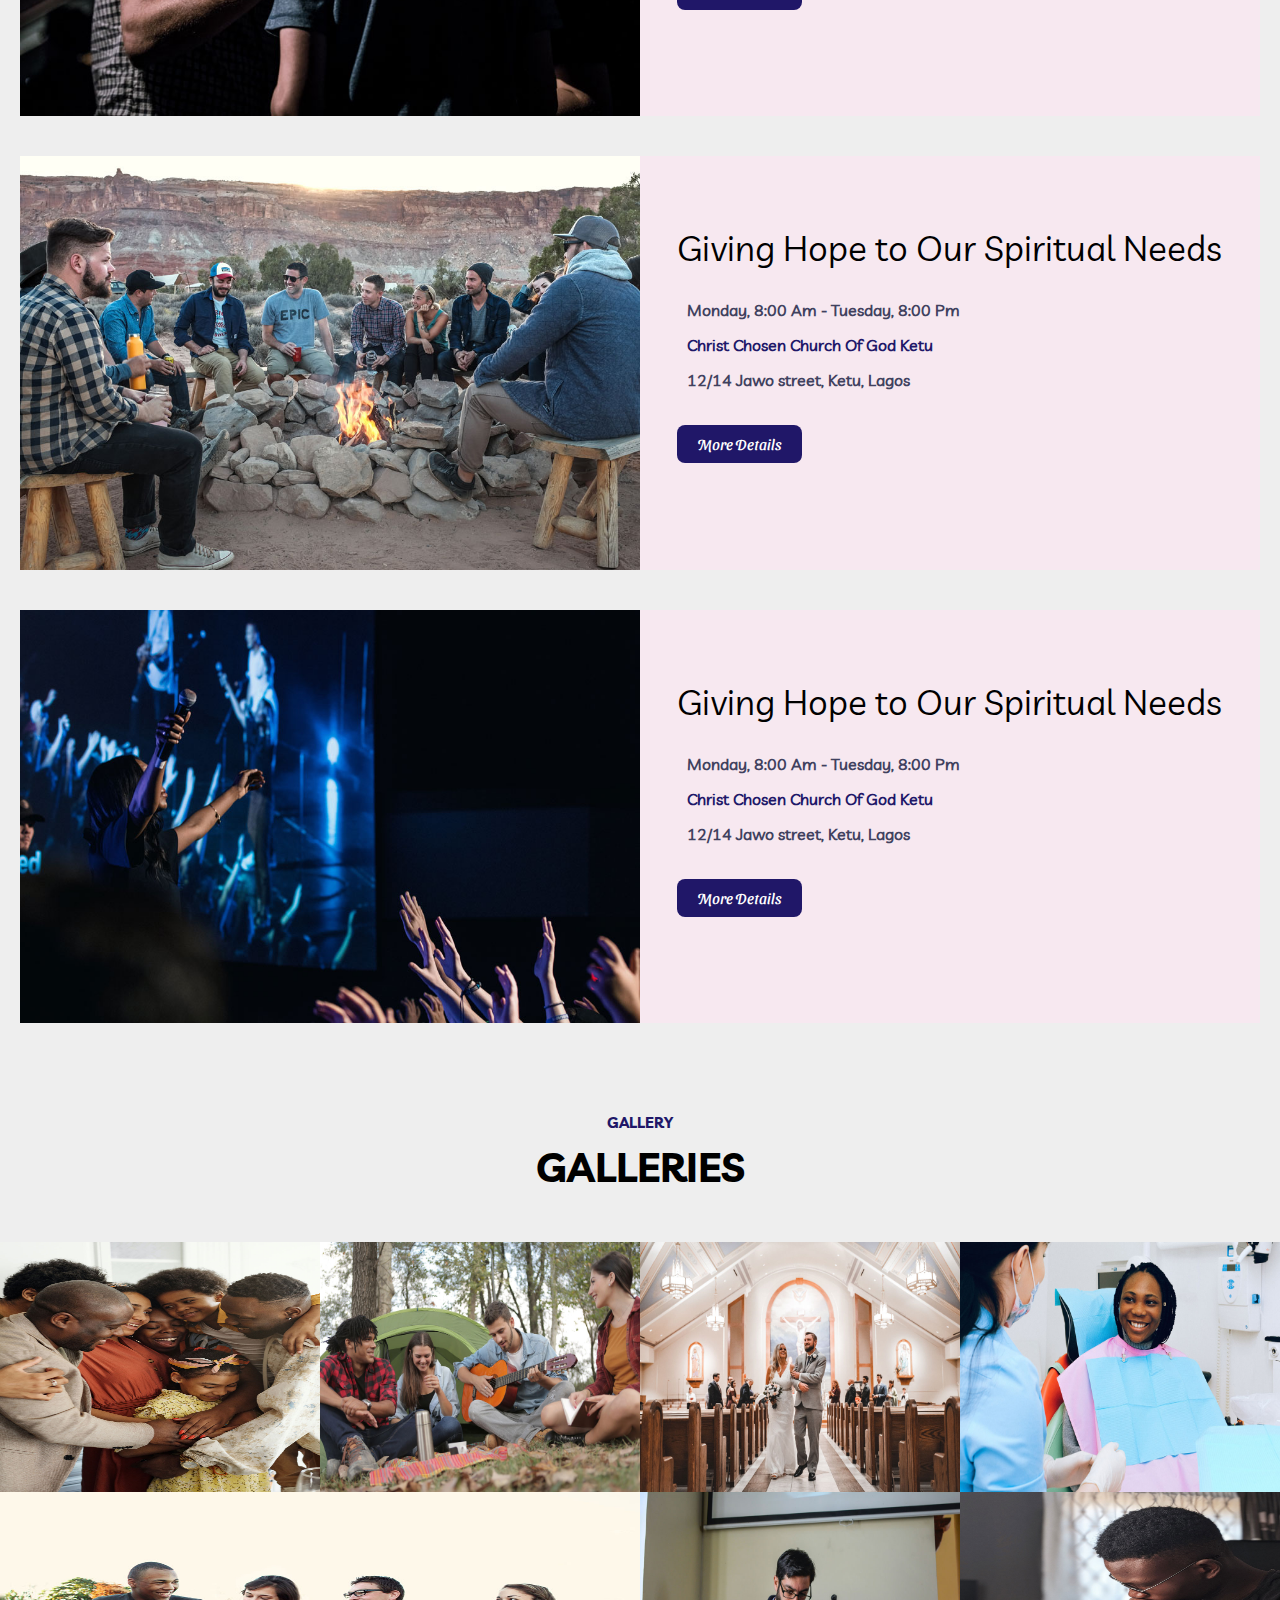
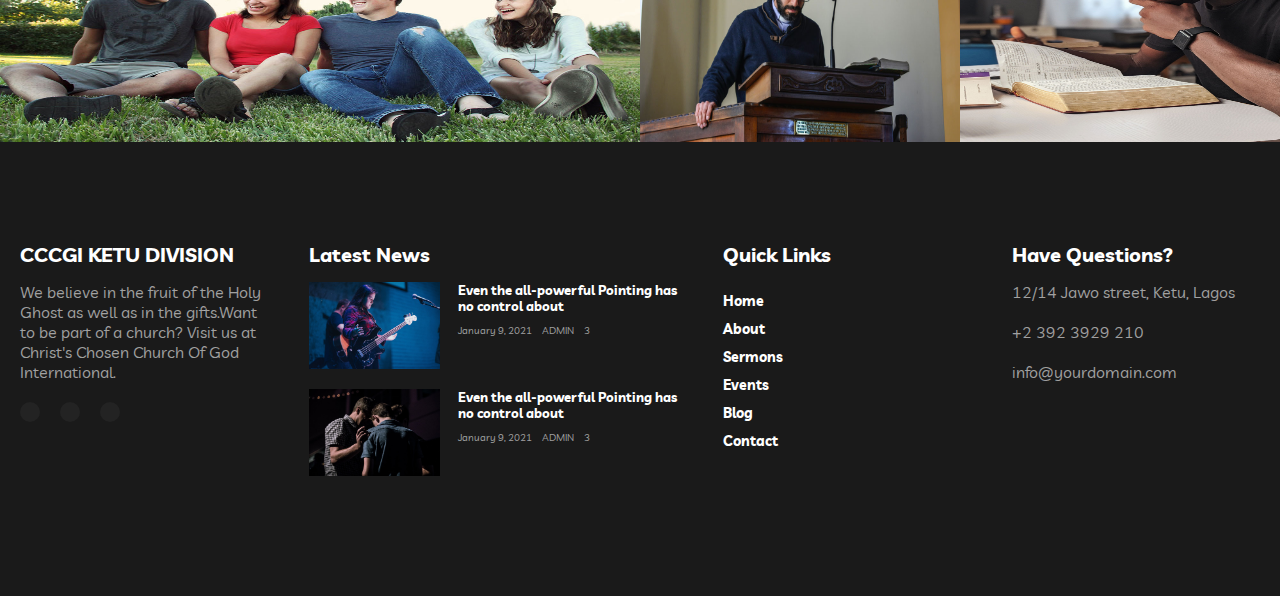
==== commit 180c6240: "7th" ====
--- a/index.html
+++ b/index.html
@@ -4,7 +4,7 @@
     <meta name="viewport" content="width=device-width, initial-scale=1.0">
     <meta name="theme-color" content=" #0c5adb">
     <meta property="og:title" content="Christ Chosen Church Of God Ketu Divison">
-    <meta property="og:image" content="./img/logo.png">
+    <meta property="og:image" content="./img/cropped-cccogi-logo.jpg">
     <meta http-equiv="X-UA-Compatible" content="ie=edge">
 <link rel="shortcut icon" href="./img/cropped-cccogi-logo.jpg" type="image/x-icon">
     <script src="./js/swiper.min.js"></script>
@@ -99,8 +99,12 @@
                 </div>
             </div>
             <div class="right">
-                <h1>A Christian Should Live For The Glory Of God And The Well-Being Of Others.</h1>
-                <p>Fight the good fight of the faith. Take hold of the eternal life to which you were called and about which you made the good confession in the presence of many witnesses.</p>
+                <h1>Join Our Email List</h1>
+                <p>Take hold of the eternal life to which you were called and about which you made the good confession in the presence of many witnesses.</p>
+                <form action="">
+                    <input type="email" name="" id="">
+                    <button>Submit</button>
+                </form>
             </div>
         </div>
         <div class="mom2">
@@ -153,7 +157,7 @@
                 <p>On Sunday 13 Jan, 2019</p>
                 <p id="ps">A small river named Duden flows by their place and supplies it with the necessary regelialia. It is a paradisematic country, in which roasted parts of sentences fly into your mouth. Separated they live in Bookmarksgrove right at the coast of the Semantics, a large language ocean.</p>
                 <button><i class="fas fa-play"></i>Watch Sermons</button>
-                <a href="./sermon.html"><button id="but"><i class="fas fa-download"></i>Download Sermon script</button></a>
+                <a href="./blogdet.html"><button id="but"><i class="fas fa-book-reader"></i> Sermon script</button></a>
                 <a href="#"><button id="but2">Listen To Sermon <audio controls>
                     <source src="./font/ocean.mp3" type="audio/mp3">
                 </audio></button></a>
@@ -167,7 +171,7 @@
                 <p>On Sunday 13 Jan, 2019</p>
                 <p id="ps">A small river named Duden flows by their place and supplies it with the necessary regelialia. It is a paradisematic country, in which roasted parts of sentences fly into your mouth. Separated they live in Bookmarksgrove right at the coast of the Semantics, a large language ocean.</p>
                 <button><i class="fas fa-play"></i>Watch Sermons</button>
-                <a href="./sermon.html"><button id="but"><i class="fas fa-download"></i>Download Sermon script</button></a>
+                <a href="./blogdet.html"><button id="but"><i class="fas fa-book-reader"></i> Sermon script</button></a>
                 <a href="#"><button id="but2">Listen To Sermon <audio controls>
                     <source src="./font/ocean.mp3" type="audio/mp3">
                 </audio></button></a>
@@ -187,7 +191,7 @@
                 <p>On Sunday 13 Jan, 2019</p>
                 <p id="ps">A small river named Duden flows by their place and supplies it with the necessary regelialia. It is a paradisematic country, in which roasted parts of sentences fly into your mouth. Separated they live in Bookmarksgrove right at the coast of the Semantics, a large language ocean.</p>
                 <button><i class="fas fa-play"></i>Watch Sermons</button>
-                <a href="./sermon.html"><button id="but"><i class="fas fa-download"></i>Download Sermon script</button></a>
+                <a href="./blogdet.html"><button id="but"><i class="fas fa-book-reader"></i> Sermon script</button></a>
                 <a href="#"><button id="but2">Listen To Sermon <audio controls>
                     <source src="./font/ocean.mp3" type="audio/mp3">
                 </audio></button></a>
--- a/style.css
+++ b/style.css
@@ -307,6 +307,34 @@
     padding: 70px 20px;
     margin-top: -4%;
     z-index: 2;
+    text-align: center;
+}
+.b .mom1 .right form{
+    width: 100%;
+}
+.b .mom1 .right form input{
+    width: 100%;
+    padding: 10px 5px;
+    font-size: 20px;
+    outline: none;
+    border-radius: 10px;
+    border: none;
+}
+.b .mom1 .right form button{
+    padding: 10px 20px;
+    background: #fff;
+    color: #201768;
+    border: none;
+    border-radius: 8px;
+    margin-top: 20px;
+    font-size: 20px;
+    outline: none;
+    
+}
+.b .mom1 .right form button:hover{
+    background: none;
+    border: 1px solid #fff;
+    color: #fff;
 }
 .b .mom1 .right h1{
     padding-bottom: 20px;
@@ -489,6 +517,7 @@
     color: #201768;
     font-size: 20px;
     padding: 10px 5px;
+    margin-right: 0px;
 }
 .d .mom .right button#but2:hover{
     background: #201768;
@@ -1088,45 +1117,10 @@
     color: #000000cc;
     font-family: 'oswald';
 }
-.l #six form{
-    background: #f4f4f4;
-    padding: 50px;
-}
-.l #six form p{
-    font-size: 16px;
-    padding: 20px 0;
-}
-.l #six form input{
-    width:100%;
-    font-size: 16px;
-    padding: 10px;
-    border: 1px solid #40415e44;
-    border-radius: 5px;
-}
-.l #six form textarea{
-    width:100%;
-    font-size: 16px;
-    padding: 10px;
-    border: 1px solid #40415e44;
-    border-radius: 5px;
-    resize: none;
-}
-.l #six form button{
-    padding: 5px 10px;
-    background: #201768;
-    color: #fff;
-    border: none;
-    border-radius: 8px;
-    margin-top: 10px;
-    font-size: 13px;
-    outline: none;
-    margin-right: 30px;
-}
-.l #six form button:hover{
-    background: none;
-    border: 1px solid #201768;
-    color: #201768;
-}
+.l #six audio{
+    width: 100%;
+}
+
 
 
 
@@ -1632,9 +1626,7 @@
     .l .left #one h1,.l .left #two h1,.l .left #five h1,.l #six h1{
         font-size: 25px;
     }
-    .l #six form{
-        padding: 50px 20px;
-    }
+    
     .l .right #one input{
         margin-top: 20px;
     }
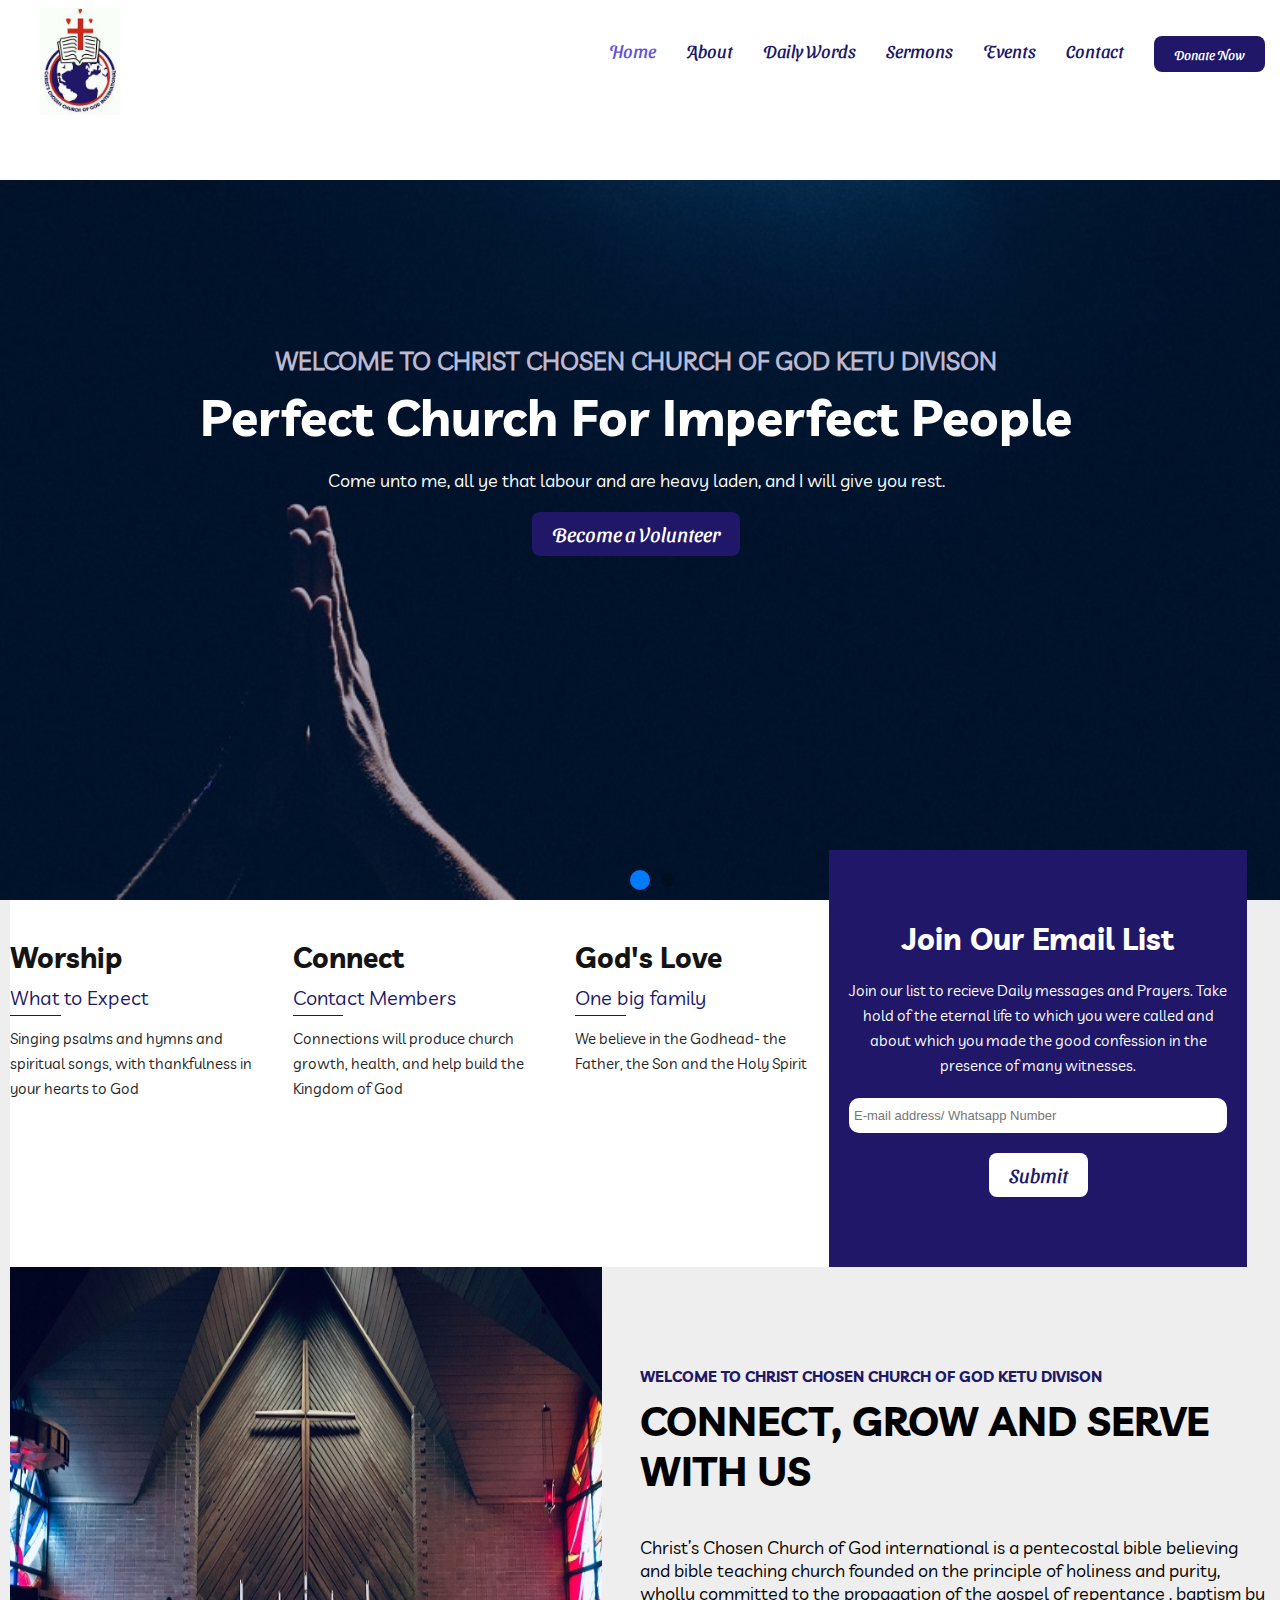
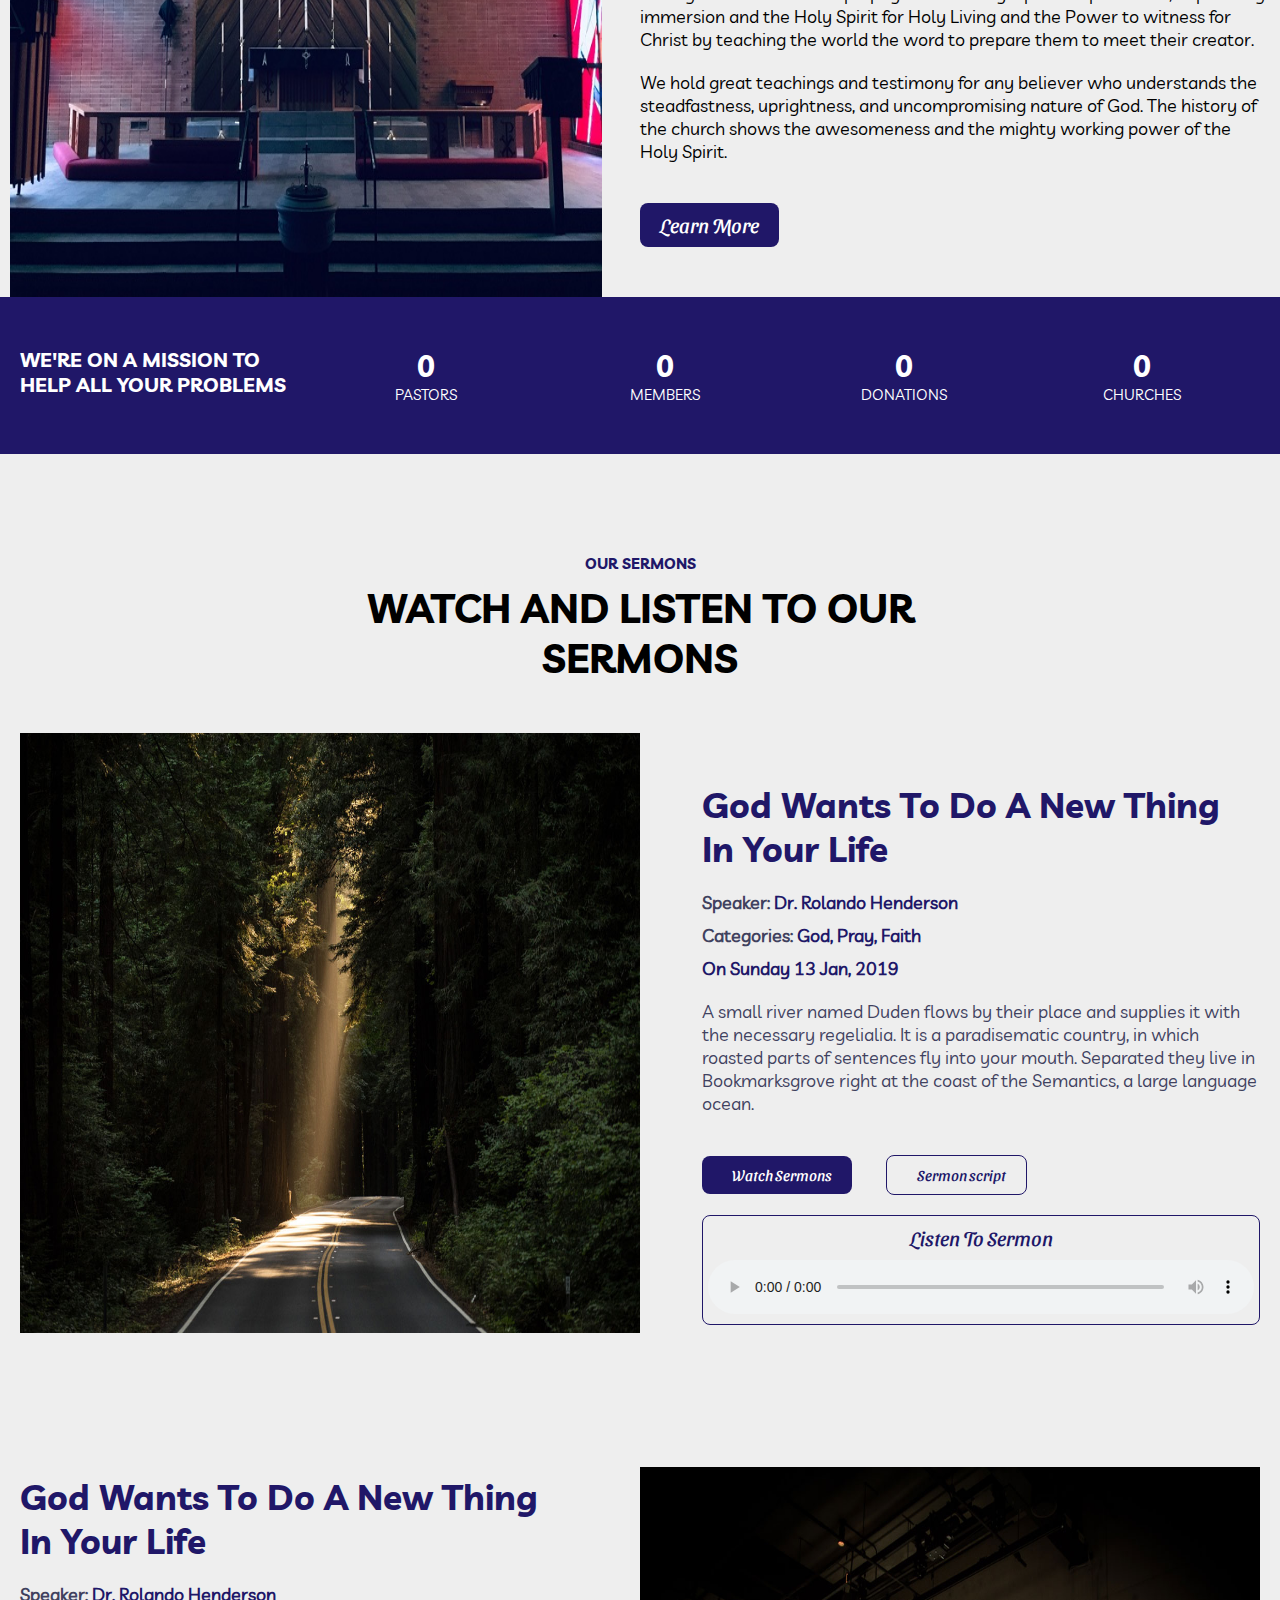
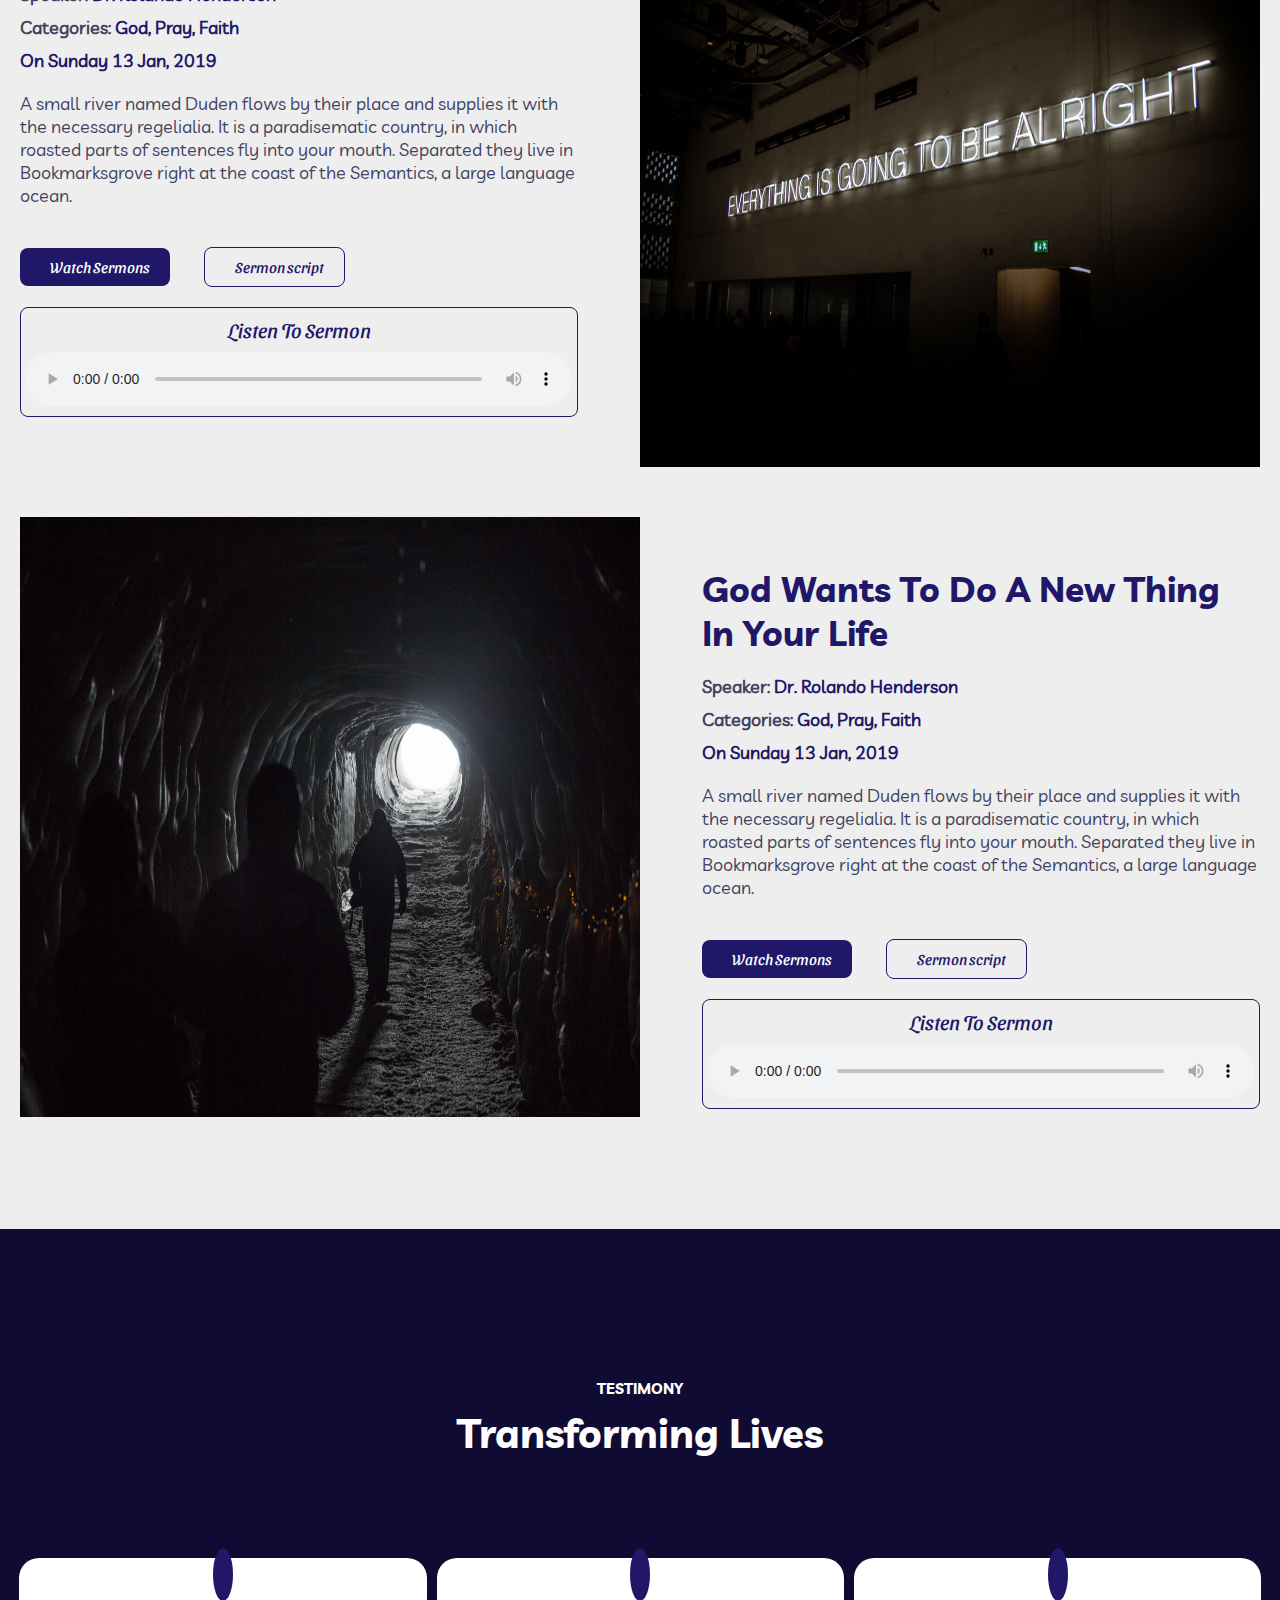
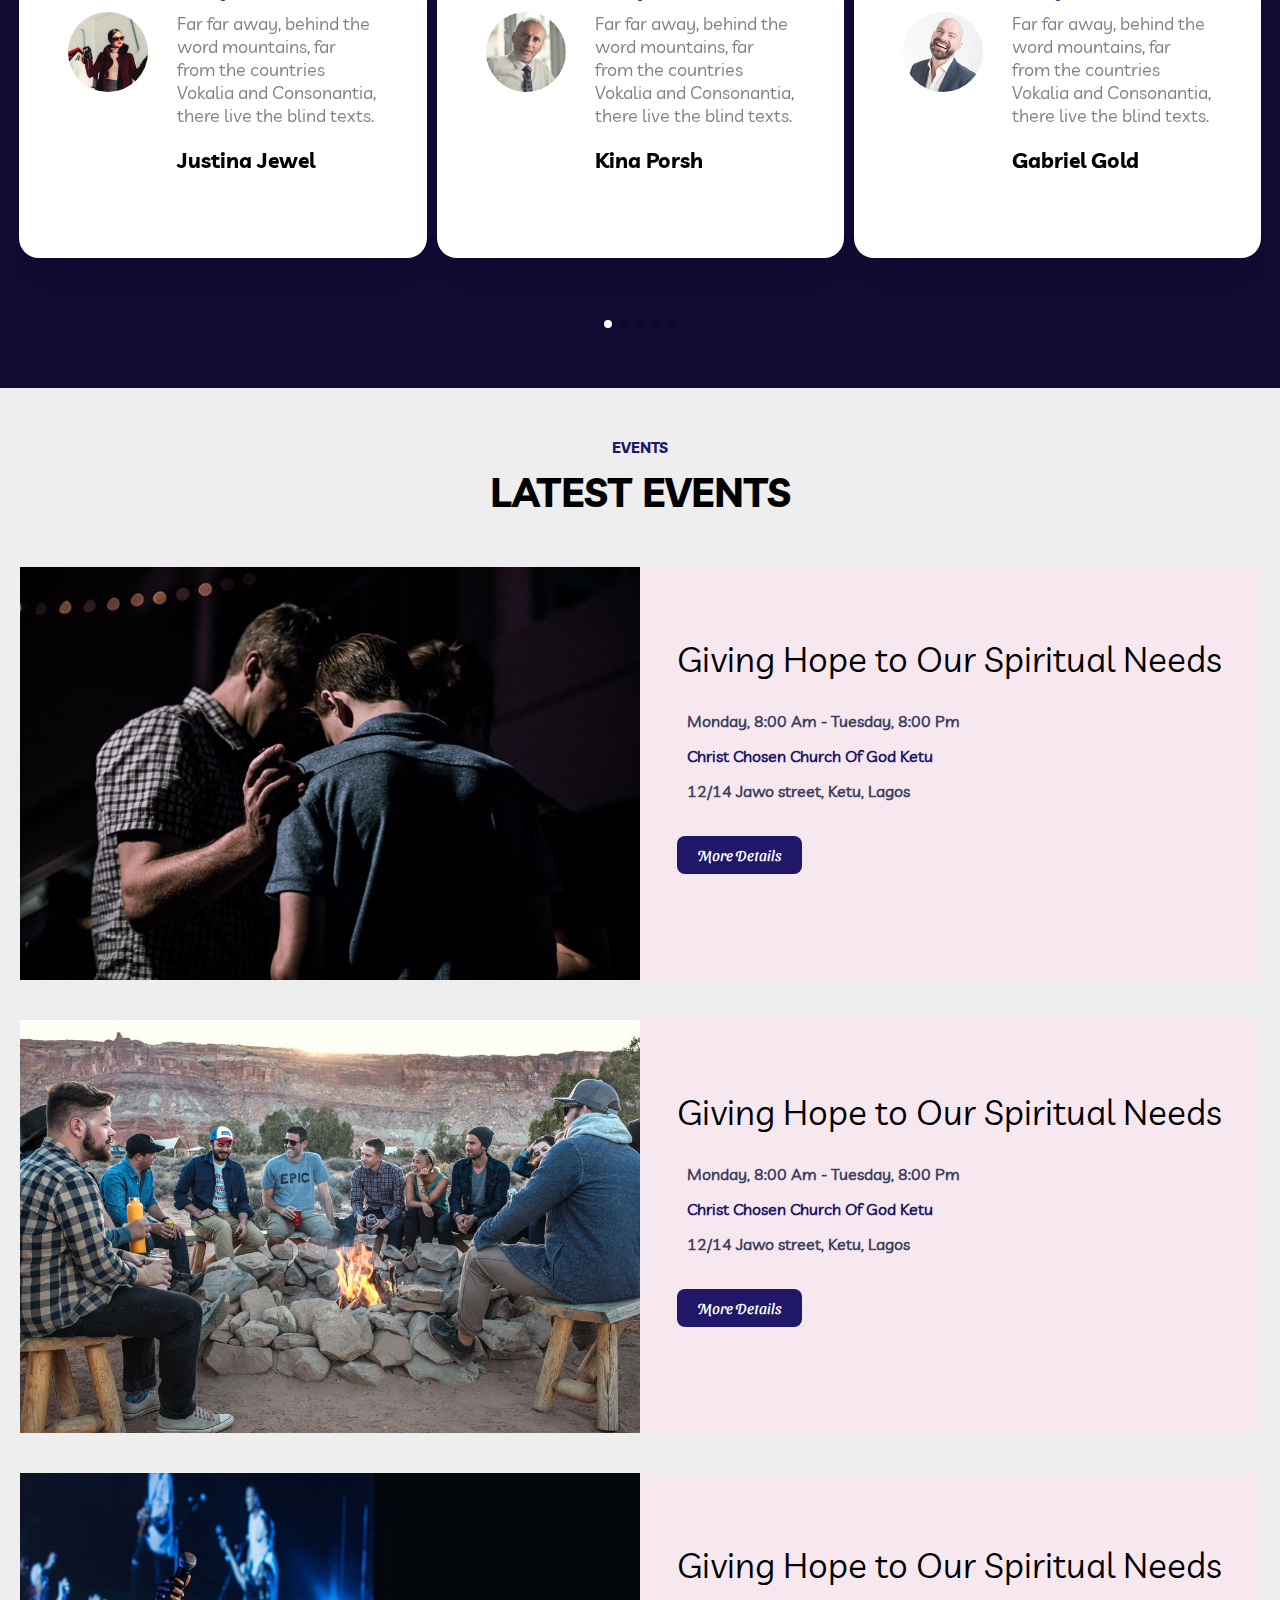
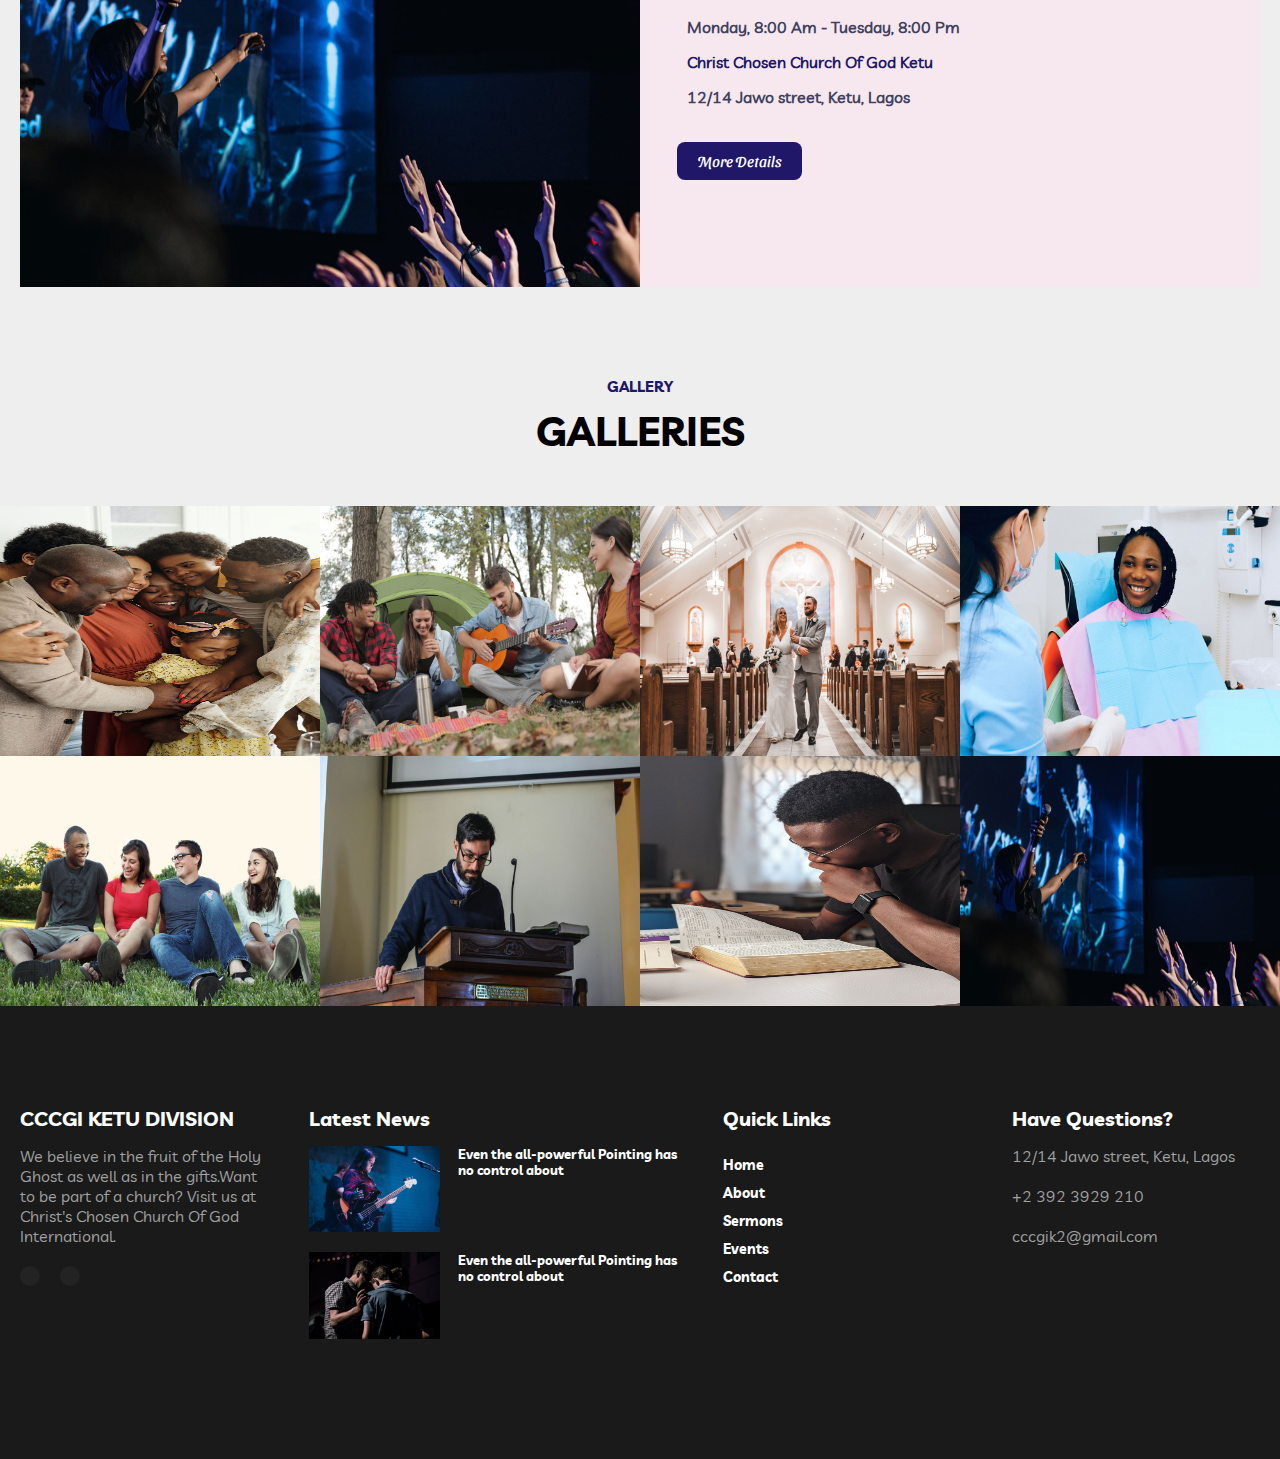
==== commit 716da172: "4-20-21" ====
--- a/index.html
+++ b/index.html
@@ -28,10 +28,9 @@
                 <ul>
                     <a href="#"><li id="active">Home</li></a>
                     <a href="about.html"><li>About</li></a>
-                    <a href="minster.html"><li>Ministries</li></a>
+                    <a href="./daily.html"><li>Daily Words</li></a>
                     <a href="sermon.html"><li>Sermons</li></a>
-                    <a href="event.html"><li>Events</li></a>
-                    <a href="blog.html"><li>Blog</li></a>
+                    <a href="event.html"><li>Events</li></a>     
                     <a href="contact.html"><li>Contact</li></a>
                     <a href="contact.html"><li><button>Donate Now</button></li></a>
                 </ul>
@@ -100,9 +99,9 @@
             </div>
             <div class="right">
                 <h1>Join Our Email List</h1>
-                <p>Take hold of the eternal life to which you were called and about which you made the good confession in the presence of many witnesses.</p>
-                <form action="">
-                    <input type="email" name="" id="">
+                <p>Join our list to recieve Daily messages and Prayers. Take hold of the eternal life to which you were called and about which you made the good confession in the presence of many witnesses.</p>
+                <form id="form2" target="_self" onsubmit="return postToGoogle2();">
+                    <input type="text" name="" id="email2" required placeholder="E-mail address/ Whatsapp Number">
                     <button>Submit</button>
                 </form>
             </div>
@@ -156,8 +155,10 @@
                 <p><span>Categories: </span> God, Pray, Faith</p>
                 <p>On Sunday 13 Jan, 2019</p>
                 <p id="ps">A small river named Duden flows by their place and supplies it with the necessary regelialia. It is a paradisematic country, in which roasted parts of sentences fly into your mouth. Separated they live in Bookmarksgrove right at the coast of the Semantics, a large language ocean.</p>
-                <button><i class="fas fa-play"></i>Watch Sermons</button>
-                <a href="./blogdet.html"><button id="but"><i class="fas fa-book-reader"></i> Sermon script</button></a>
+               <div>
+                    <button><i class="fas fa-play"></i>Watch Sermons</button>
+                    <a href="./sermondet.html"><button id="but"><i class="fas fa-book-reader"></i> Sermon script</button></a>
+               </div>
                 <a href="#"><button id="but2">Listen To Sermon <audio controls>
                     <source src="./font/ocean.mp3" type="audio/mp3">
                 </audio></button></a>
@@ -170,8 +171,10 @@
                 <p><span>Categories: </span> God, Pray, Faith</p>
                 <p>On Sunday 13 Jan, 2019</p>
                 <p id="ps">A small river named Duden flows by their place and supplies it with the necessary regelialia. It is a paradisematic country, in which roasted parts of sentences fly into your mouth. Separated they live in Bookmarksgrove right at the coast of the Semantics, a large language ocean.</p>
-                <button><i class="fas fa-play"></i>Watch Sermons</button>
-                <a href="./blogdet.html"><button id="but"><i class="fas fa-book-reader"></i> Sermon script</button></a>
+               <div>
+                    <button><i class="fas fa-play"></i>Watch Sermons</button>
+                    <a href="./sermondet.html"><button id="but"><i class="fas fa-book-reader"></i> Sermon script</button></a>
+               </div>
                 <a href="#"><button id="but2">Listen To Sermon <audio controls>
                     <source src="./font/ocean.mp3" type="audio/mp3">
                 </audio></button></a>
@@ -190,8 +193,10 @@
                 <p><span>Categories: </span> God, Pray, Faith</p>
                 <p>On Sunday 13 Jan, 2019</p>
                 <p id="ps">A small river named Duden flows by their place and supplies it with the necessary regelialia. It is a paradisematic country, in which roasted parts of sentences fly into your mouth. Separated they live in Bookmarksgrove right at the coast of the Semantics, a large language ocean.</p>
-                <button><i class="fas fa-play"></i>Watch Sermons</button>
-                <a href="./blogdet.html"><button id="but"><i class="fas fa-book-reader"></i> Sermon script</button></a>
+               <div>
+                    <button><i class="fas fa-play"></i>Watch Sermons</button>
+                    <a href="./sermondet.html"><button id="but"><i class="fas fa-book-reader"></i> Sermon script</button></a>
+               </div>
                 <a href="#"><button id="but2">Listen To Sermon <audio controls>
                     <source src="./font/ocean.mp3" type="audio/mp3">
                 </audio></button></a>
@@ -210,7 +215,7 @@
                     <div class="conta">
                         <img src="img/person5.jpg" alt="">
                         <div class="tex">
-                            <p class="p">Far far away, behind the word mountains, far from the countries Vokalia and Consonantia, there live the blind texts.</p>
+                            <p class="p2">Far far away, behind the word mountains, far from the countries Vokalia and Consonantia, there live the blind texts.</p>
                             <h3>Justina Jewel</h3>
                         </div>
                     </div>
@@ -220,7 +225,7 @@
                     <div class="conta">
                         <img src="img/person3.jpg" alt="">
                         <div class="tex">
-                            <p class="p">Far far away, behind the word mountains, far from the countries Vokalia and Consonantia, there live the blind texts.</p>
+                            <p class="p2">Far far away, behind the word mountains, far from the countries Vokalia and Consonantia, there live the blind texts.</p>
                             <h3>Kina Porsh</h3>
                         </div>
                     </div>
@@ -230,7 +235,7 @@
                     <div class="conta">
                         <img src="img/person2.jpg" alt="">
                         <div class="tex">
-                            <p class="p">Far far away, behind the word mountains, far from the countries Vokalia and Consonantia, there live the blind texts.</p>
+                            <p class="p2">Far far away, behind the word mountains, far from the countries Vokalia and Consonantia, there live the blind texts.</p>
                             <h3>Gabriel Gold</h3>
                        
                         </div>
@@ -241,7 +246,7 @@
                     <div class="conta">
                         <img src="img/person1.jpg" alt="">
                         <div class="tex">
-                            <p class="p">Far far away, behind the word mountains, far from the countries Vokalia and Consonantia, there live the blind texts.</p>
+                            <p class="p2">Far far away, behind the word mountains, far from the countries Vokalia and Consonantia, there live the blind texts.</p>
                             <h3>Dust Rose</h3>
                         </div>
                     </div>
@@ -251,64 +256,13 @@
                     <div class="conta">
                         <img src="img/person4.jpg" alt="">
                         <div class="tex">
-                            <p class="p">Far far away, behind the word mountains, far from the countries Vokalia and Consonantia, there live the blind texts.</p>
+                            <p class="p2">Far far away, behind the word mountains, far from the countries Vokalia and Consonantia, there live the blind texts.</p>
                             <h3>Innocent Hart</h3>
                         </div>
                     </div>
                 </div>
             </div>
             <div class="swiper-pagination"></div>
-        </div>
-    </section>
-    <section class="f">
-        <p id="p">OUR BLOG</p>
-        <H1>LATEST NEWS FROM OUR BLOG</H1>
-        <div class="mom">
-            <div id="one">
-                <a href="./blogdet.html">
-                    <img src="./img/blog1.jpg" alt="">
-                </a>
-                 <div id="gap">
-                    <div>
-                        <p>January 9, 2021</p>
-                        <p>ADMIN</p>
-                        <p><i class="fas fa-comment"></i> 3</p>
-                    </div>
-                    <h2>Building Holy & Healthy Lives God’s</h2>
-                    <p>Far far away, behind the word mountains, far from the countries Vokalia and Consonantia</p>
-                    <a href="#"><button>Read More</button></a>
-                </div>
-            </div>
-            <div id="one">
-                <a href="./blogdet.html">
-                    <img src="./img/blog2.jpg" alt="">
-                </a>
-                 <div id="gap">
-                    <div>
-                        <p>January 9, 2021</p>
-                        <p>ADMIN</p>
-                        <p><i class="fas fa-comment"></i> 3</p>
-                    </div>
-                    <h2>Building Holy & Healthy Lives God’s</h2>
-                    <p>Far far away, behind the word mountains, far from the countries Vokalia and Consonantia</p>
-                    <a href="#"><button>Read More</button></a>
-                </div>
-            </div>
-            <div id="one">
-                <a href="./blogdet.html">
-                    <img src="./img/blog3.jpg" alt="">
-                </a>
-                 <div id="gap">
-                    <div>
-                        <p>January 9, 2021</p>
-                        <p>ADMIN</p>
-                        <p><i class="fas fa-comment"></i> 3</p>
-                    </div>
-                    <h2>Building Holy & Healthy Lives God’s</h2>
-                    <p>Far far away, behind the word mountains, far from the countries Vokalia and Consonantia</p>
-                    <a href="#"><button>Read More</button></a>
-                </div>
-            </div>
         </div>
     </section>
     <section class="g">
@@ -323,7 +277,7 @@
                 <p><i class="fas fa-calendar-week"></i> Monday, 8:00 Am - Tuesday, 8:00 Pm</p>
                 <p><i class="fas fa-map-marker-alt"></i><span> Christ Chosen Church Of God Ketu</span></p>
                 <p><i class="fas fa-building"></i> 12/14 Jawo street, Ketu, Lagos</p>
-                <a href="./sermon.html"><button>More Details</button></a>
+                <div><a href="./sermon.html"><button>More Details</button></a></div>
             </div>
         </div>
         <div class="mom">
@@ -335,7 +289,7 @@
                 <p><i class="fas fa-calendar-week"></i> Monday, 8:00 Am - Tuesday, 8:00 Pm</p>
                 <p><i class="fas fa-map-marker-alt"></i><span> Christ Chosen Church Of God Ketu</span></p>
                 <p><i class="fas fa-building"></i> 12/14 Jawo street, Ketu, Lagos</p>
-                <a href="./sermon.html"><button>More Details</button></a>
+                <div><a href="./sermon.html"><button>More Details</button></a></div>
             </div>
         </div>
         <div class="mom">
@@ -347,7 +301,7 @@
                 <p><i class="fas fa-calendar-week"></i> Monday, 8:00 Am - Tuesday, 8:00 Pm</p>
                 <p><i class="fas fa-map-marker-alt"></i><span> Christ Chosen Church Of God Ketu</span></p>
                 <p><i class="fas fa-building"></i> 12/14 Jawo street, Ketu, Lagos</p>
-                <a href="./sermon.html"><button>More Details</button></a>
+                <div><a href="./sermon.html"><button>More Details</button></a></div>
             </div>
         </div>
     </section>
@@ -359,9 +313,10 @@
             <div><img src="./img/gallery1.jpg" alt=""></div>
             <div><img src="./img/gallery2.jpg" alt=""></div>
             <div><img src="./img/gallery3.jpg" alt=""></div>
-            <div id="lag"><img src="./img/gallery4.jpg" alt=""></div>
+            <div><img src="./img/gallery4.jpg" alt=""></div>
             <div><img src="./img/gallery5.jpg" alt=""></div>
             <div><img src="./img/gallery6.jpg" alt=""></div>
+            <div><img src="./img/event1.jpg" alt=""></div>
         </div>
     </section>
     <footer>
@@ -369,9 +324,8 @@
             <h1>CCCGI KETU DIVISION</h1>
              <P id="p">We believe in the fruit of the Holy Ghost as well as in the gifts.Want to be part of a church? Visit us at Christ's Chosen Church Of God International.</P>
             <div class="mom">
-                <div><a href="#"><i class="fab fa-facebook"></i></a></div>
-                <div><a href="#"><i class="fab fa-twitter"></i></a></div>
-                <div><a href="#"><i class="fab fa-instagram"></i></a></div>
+                <div><a href="https://free.facebook.com/Christ-Chosen-Church-of-God-ketu-107672351453187/?ref=wizard"><i class="fab fa-facebook"></i></a></div>
+                <div><a href="https://www.instagram.com/cccgik2/"><i class="fab fa-instagram"></i></a></div>
             </div>
         </div>
         <div id="one" class="two">
@@ -380,22 +334,14 @@
                 <div class="left"><img src="./img/blog1.jpg" alt=""></div>
                 <div class="right">
                     <h2>Even the all-powerful Pointing has no control about</h2>
-                    <div>
-                        <p>January 9, 2021</p>
-                        <p>ADMIN</p>
-                        <p><i class="fas fa-comment"></i> 3</p>
-                    </div>
+                   
                 </div>
             </div>
             <div class="mom1">
                 <div class="left"><img src="./img/blog2.jpg" alt=""></div>
                 <div class="right">
                     <h2>Even the all-powerful Pointing has no control about</h2>
-                    <div>
-                        <p>January 9, 2021</p>
-                        <p>ADMIN</p>
-                        <p><i class="fas fa-comment"></i> 3</p>
-                    </div>
+                   
                 </div>
             </div>
         </div>
@@ -406,7 +352,6 @@
                 <a href="./about.html"><li>About</li></a>
                 <a href="./sermon.html"><li>Sermons</li></a>
                 <a href="./event.html"><li>Events</li></a>
-                <a href="./blog.html"><li>Blog</li></a>
                 <a href="./contact.html"><li>Contact</li></a>
             </ul>
         </div>
@@ -414,7 +359,7 @@
             <h1>Have Questions?</h1>
             <p><i class="fas fa-map"></i>	12/14 Jawo street, Ketu, Lagos</p>
             <p><i class="fas fa-phone-alt"></i>	+2 392 3929 210</p>
-            <p><i class="fas fa-paper-plane"></i>	info@yourdomain.com</p>
+            <p><i class="fas fa-paper-plane"></i>	cccgik2@gmail.com</p>
         </div>
     </footer>
 </body>
--- a/style.css
+++ b/style.css
@@ -134,7 +134,6 @@
         display: initial;
     }
     .nav ul li:hover{
-        color: white;
         border-bottom: unset;
     }
     .nav ul #active{
@@ -142,9 +141,6 @@
     }
     .nav ul #active a{
         color: unset;
-    }
-    .nav ul #active a:hover{
-        color: white;
     }
     .nav{
         background: #fff;
@@ -185,10 +181,15 @@
         padding: 20px 15px;
     }
 }
+@media screen and (max-width: 500px){
+    .nav {
+        min-height: 10vh;
+    }
+}
 /*---------------------------------------------------------------------------------------------------------------------------------------------------*/
 @media  screen and (min-height: 1000px){
     .nav{
-        min-height: 7vh;
+        min-height: 9vh;
     }
 }
 @media screen and (max-width: 320px){
@@ -315,7 +316,7 @@
 .b .mom1 .right form input{
     width: 100%;
     padding: 10px 5px;
-    font-size: 20px;
+    font-size: 13px;
     outline: none;
     border-radius: 10px;
     border: none;
@@ -588,11 +589,11 @@
 .e .conta .tex{
     width: 200px;
 }
-.e .p{
+.e .p2{
     color: gray;
     margin-bottom: 20px;
 }
-.e .p1{
+.e .p2{
     font-weight: 400;
 }
 .e .tex h3{
@@ -989,7 +990,7 @@
     padding-bottom: 10px;
 }
 .l .left #two{
-    padding-bottom: 30px;
+    padding: 20px 0;
 }
 .l .left #two div{
     width: 100%;
@@ -1003,7 +1004,7 @@
     font-family: 'oswald';
     color: #000000cc;
     font-weight: 100;
-    padding: 20px 0;
+    padding: 20px  0;
 }
 .l .left #two p{
     color: #40415e;
@@ -1011,49 +1012,18 @@
     line-height: 25px;
     padding-bottom: 15px;
 }
-.l .left #three{
-    display: flex;
-    flex-wrap: wrap;
-    margin-bottom: 50px;
-}
-.l .left #three a{
-    text-decoration: none;
-    color: black;
-    border: 1px solid #40415e7c;
-    padding: 5px 7px;
-    border-radius: 5px;
-    font-size: 12px;
-    margin-bottom: 10px;
-    margin-right: 7px;
-}
-.l .left #three a:hover{
-    border: 1px solid black;
-}
-.l .left #four{
-    display: flex;
-    justify-content: space-between;
-    background: #f4f4f4;
-    padding: 20px;
-}
-.l .left #four .left1{
-    width: 20%;
-}
-.l .left #four .left1 img{
-    width: 100%;
-}
-.l .left #four .right1{
-    width: 75%;
-}
+
+
 .l .left #four .right1 h1{
     font-size: 25px;
-    padding-bottom: 20px;
+    padding: 10px 0;
     color: #000000cc;
 }
 .l .left #four .right1 p{
     color: #40415e;
     font-size: 18px;
     line-height: 25px;
-    padding-bottom: 15px;
+    padding: 0 0 10px 0;
 }
 .l .left #five{
     padding: 50px 20px;
@@ -1120,8 +1090,6 @@
 .l #six audio{
     width: 100%;
 }
-
-
 
 
 .l .right{
@@ -1348,7 +1316,30 @@
 .o{
     height: 700px;
 }
-
+.p{
+    text-align: center;
+    font-size: 30px;
+    margin-bottom: 30px;
+    background-color:#6351d90a;
+    padding-top: 20px;
+    color: #100b33;
+}
+.p .swiper-container {
+    width: 100%;
+    padding-top: 50px;
+    padding-bottom: 50px;
+    height: max-content;
+  }
+  .p .swiper-container-free-mode > .p .swiper-wrapper{
+    transition-timing-function : linear;
+  }
+  .p .swiper-slide {
+    background-position: center;
+    background-size: cover;
+    width: 300px;
+    height: 300px;
+
+  }
 footer{
     background: #1a1a1a;
     color: #fff;
@@ -1477,6 +1468,9 @@
     .b .mom2 .left img,.d .mom .left img{
         height: unset;
     }
+    .b .mom2 .right{
+        text-align: center;
+    }
     .c .mom3 div:nth-child(1) h1{
         font-size: 18px;
     }
@@ -1488,6 +1482,9 @@
     }
     .d{
         padding-bottom: 20px;
+    }
+    .d .mom .right div{
+        text-align: center;
     }
     .f .mom #one{
         width: 48%;
@@ -1495,6 +1492,9 @@
     }
     .g .mom{
         padding-bottom: 20px;
+    }
+    .g .mom .right div{
+        text-align: center;
     }
     .h .mom div{
         width: 33.3%;
@@ -1579,6 +1579,10 @@
     .b .mom1 .left #one{
         width: 100%;
         margin-bottom: 20px;
+        text-align: center;
+        display: flex;
+        flex-direction: column;
+        align-items: center;
     }
     .e{
         margin-top: 30px 0;
@@ -1596,6 +1600,9 @@
         width: 100%;
         margin-bottom: 25px;
     }
+    .f .mom #one #gap article{
+        text-align: center;
+    }
     .h .mom div{
         width: 50%;
         height:200px;
